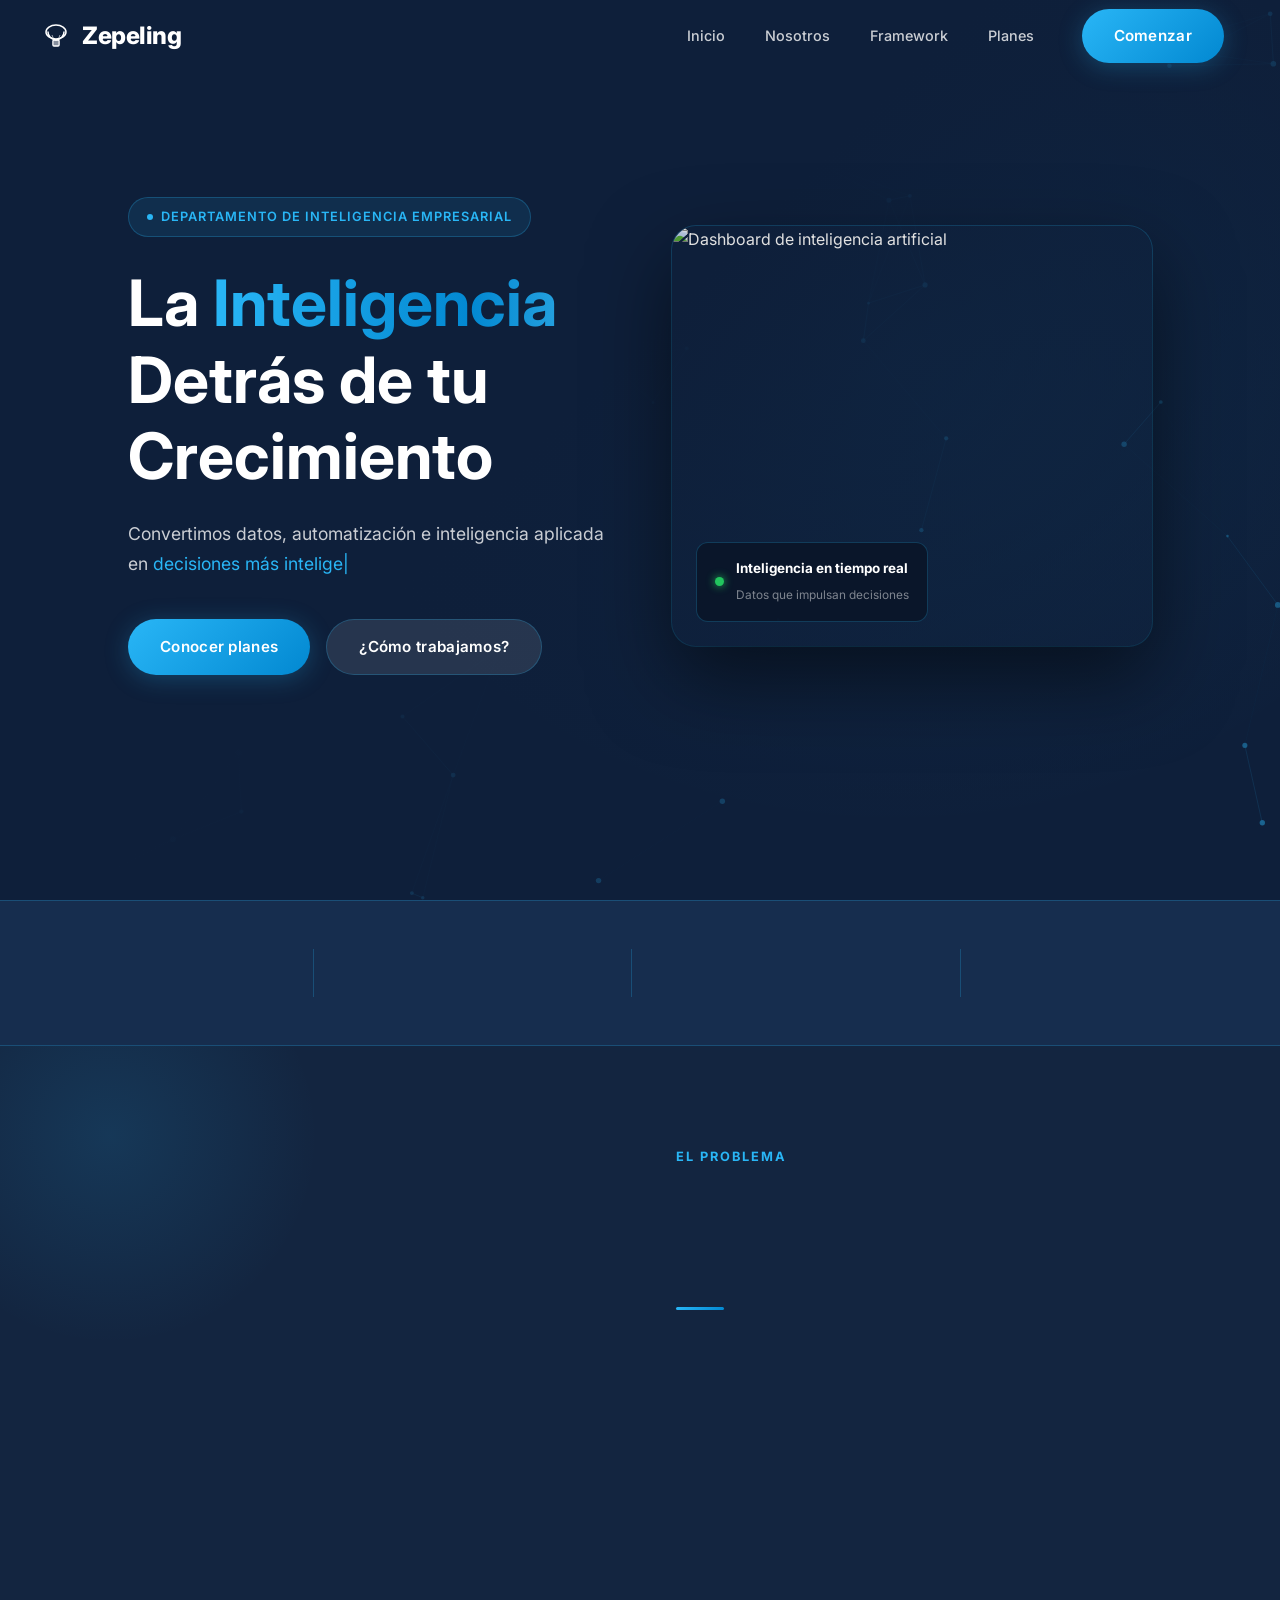
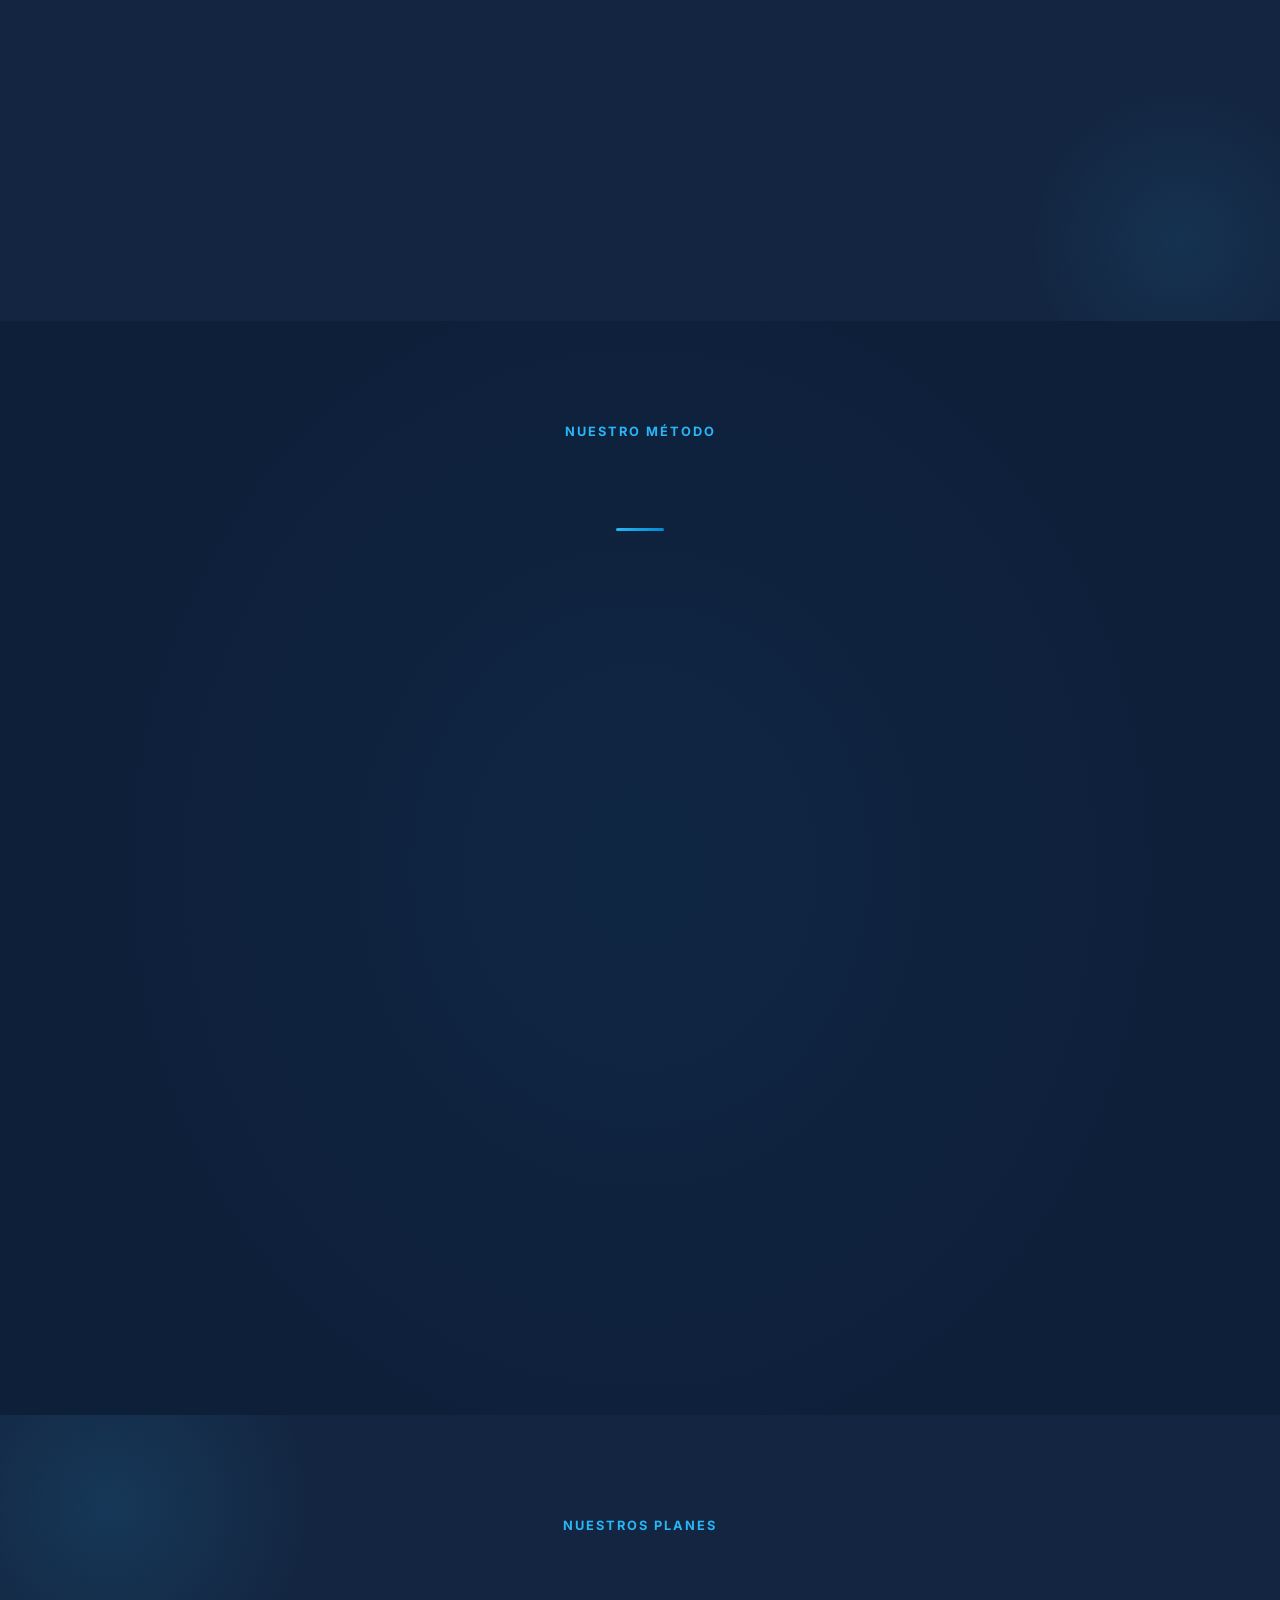
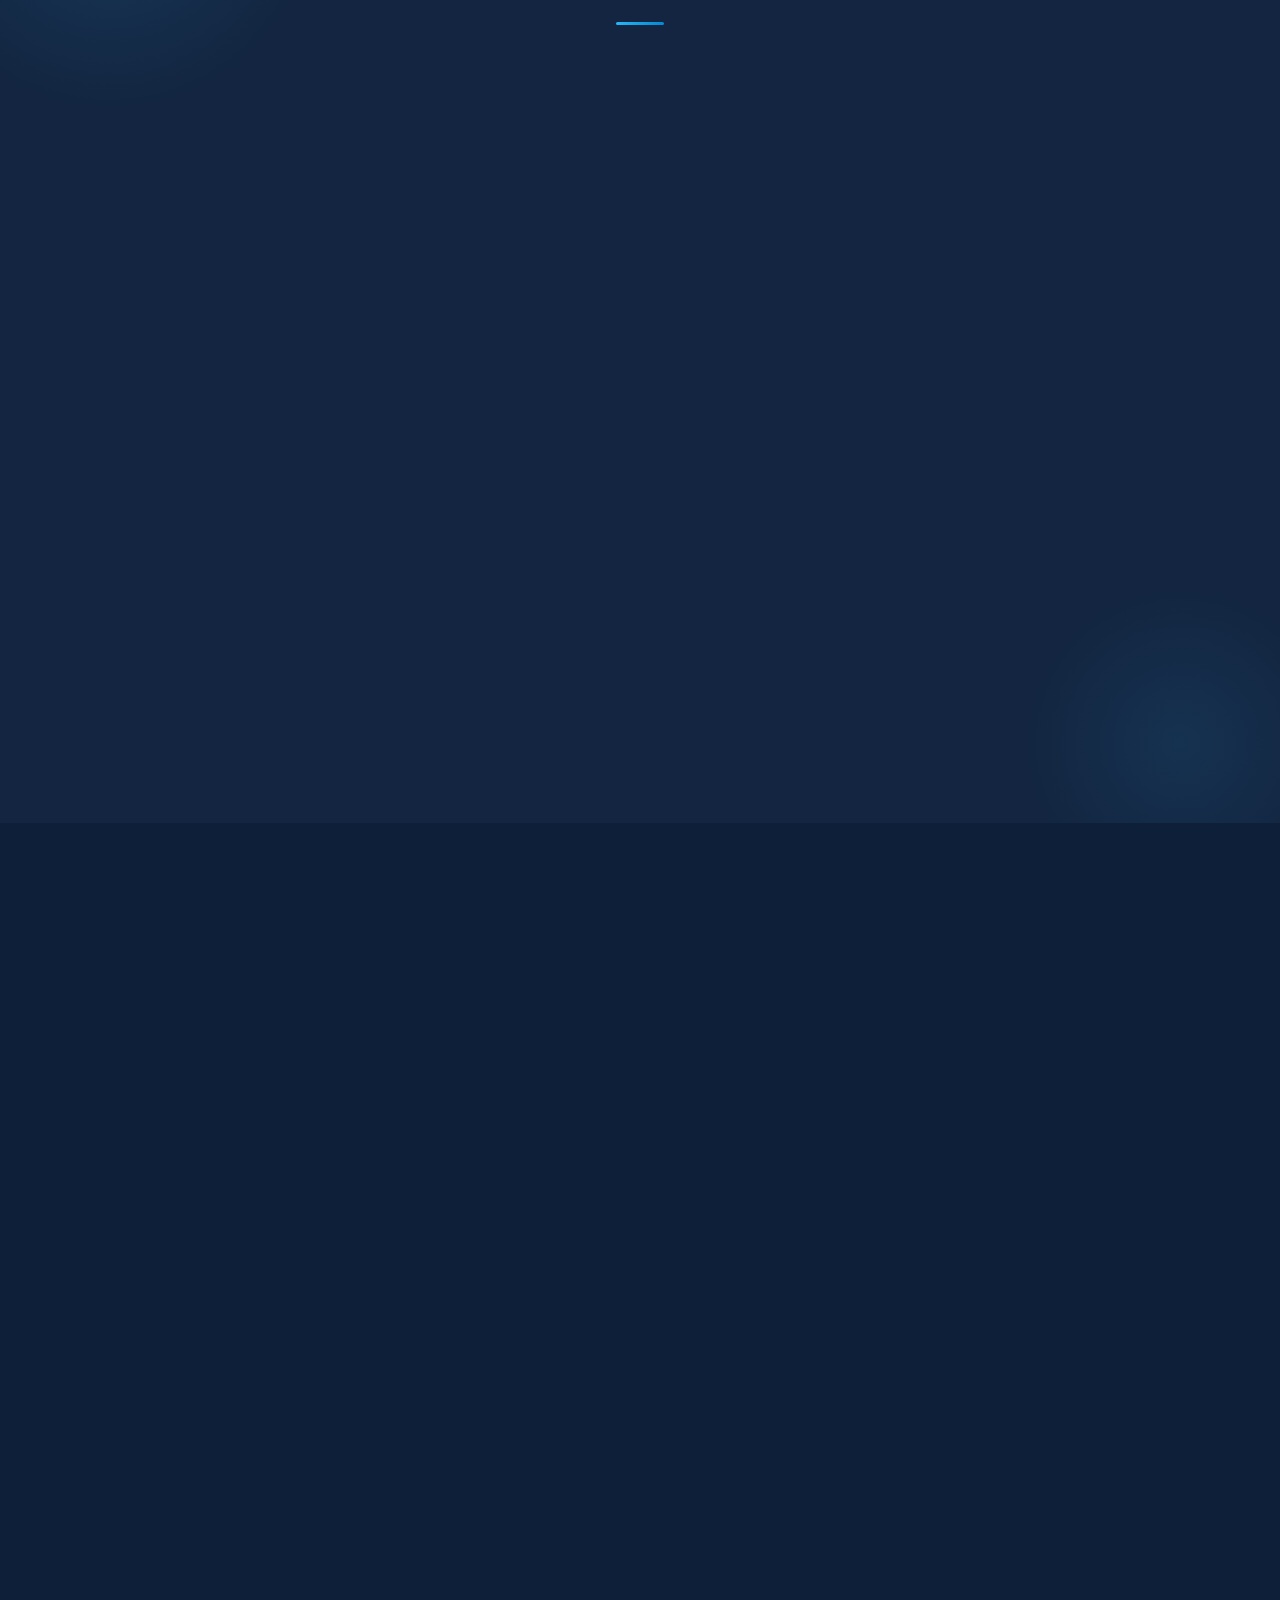
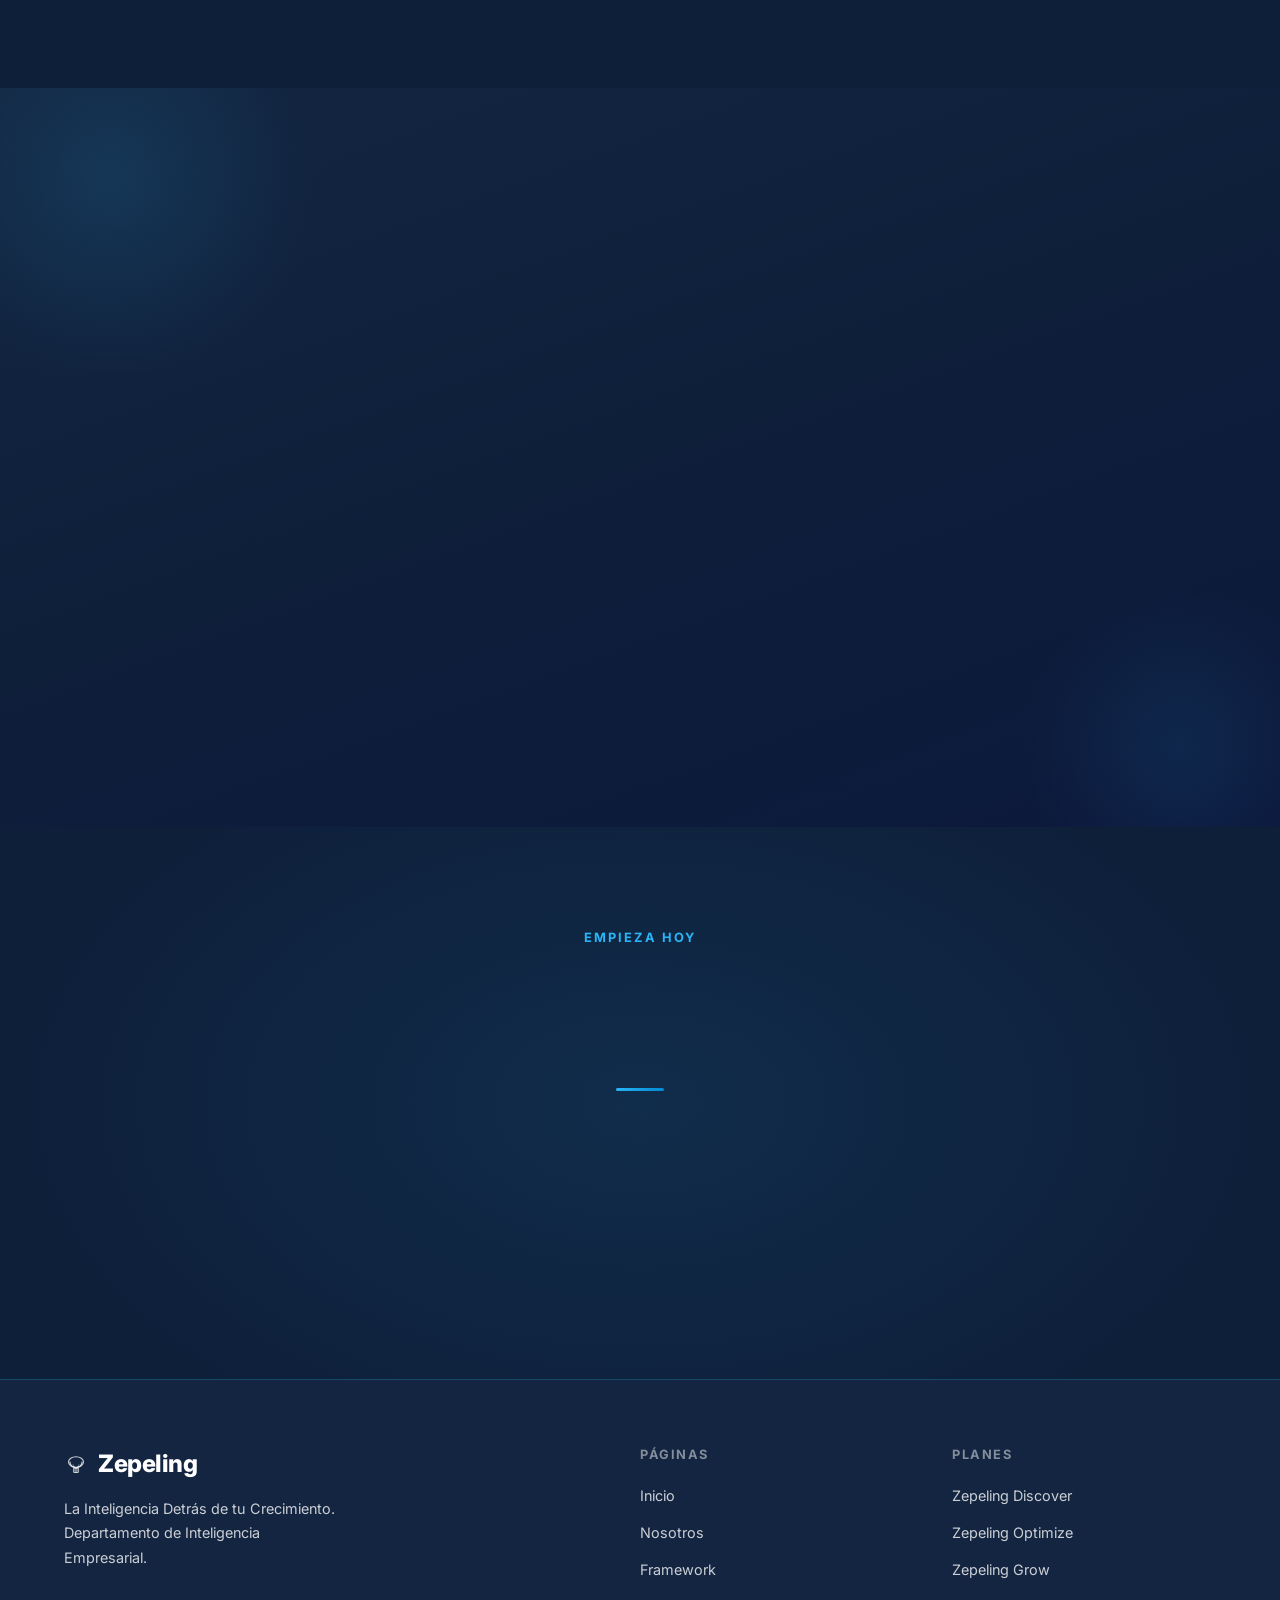
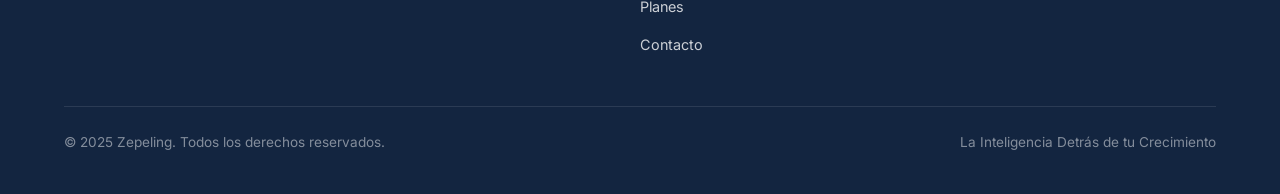
==== index.html @ 331d0de3 "Arreglar imágenes repetidas y dañadas - Eliminar imágenes repetidas (photo-1552664730-d307ca884978 a" ====
﻿<!DOCTYPE html>
<html lang="es">
<head>
  <meta charset="UTF-8" />
  <meta name="viewport" content="width=device-width, initial-scale=1.0" />
  <title>Zepeling — La Inteligencia Detrás de tu Crecimiento</title>
  <meta name="description" content="Zepeling transforma datos, automatización e inteligencia aplicada en decisiones estratégicas que impulsan el crecimiento empresarial." />
  <link rel="stylesheet" href="css/styles.css" />
  <style>
    .hero {
      min-height: 100vh;
      display: flex;
      align-items: center;
      position: relative;
      overflow: hidden;
      padding-top: 72px;
    }
    .hero-bg {
      position: absolute; inset: 0;
      background-image: url('https://images.unsplash.com/photo-1469854523086-cc02fe5d8800?w=1600&q=80&fit=crop');
      background-size: cover;
      background-position: center;
      opacity: 0.15;
    }
    .hero-overlay {
      position: absolute; inset: 0;
      background: linear-gradient(135deg, var(--navy) 45%, transparent 100%),
        radial-gradient(ellipse 70% 80% at 70% 40%, rgba(41,182,246,0.10) 0%, transparent 65%);
    }
    .hero-grid {
      display: grid;
      grid-template-columns: 1fr 1fr;
      gap: 64px;
      align-items: center;
      position: relative;
      z-index: 1;
    }
    .hero-eyebrow {
      display: inline-flex;
      align-items: center;
      gap: 8px;
      padding: 8px 18px;
      border-radius: 50px;
      background: rgba(41,182,246,0.10);
      border: 1px solid rgba(41,182,246,0.25);
      font-size: 0.8rem;
      font-weight: 600;
      color: var(--blue);
      letter-spacing: 1px;
      text-transform: uppercase;
      margin-bottom: 28px;
    }
    .hero-eyebrow::before {
      content: '';
      width: 6px; height: 6px;
      border-radius: 50%;
      background: var(--blue);
      animation: pulse 2s infinite;
    }
    .hero h1 { margin-bottom: 24px; }
    .hero h1 em { font-style: normal; color: var(--blue); }
    .hero-desc { font-size: 1.1rem; color: var(--white-70); margin-bottom: 40px; max-width: 480px; }
    .hero-actions { display: flex; gap: 16px; flex-wrap: wrap; }
    .hero-img-wrap {
      border-radius: var(--radius-lg);
      overflow: hidden;
      box-shadow: 0 32px 80px rgba(0,0,0,0.5), 0 0 0 1px var(--border);
      animation: floatZepeling 8s ease-in-out infinite;
      position: relative;
    }
    .hero-img-wrap img { width: 100%; height: 420px; object-fit: cover; display: block; filter: brightness(0.88); }
    .hero-img-badge {
      position: absolute; bottom: 24px; left: 24px;
      background: rgba(11,22,40,0.90);
      backdrop-filter: blur(12px);
      border: 1px solid var(--border);
      border-radius: 12px;
      padding: 14px 18px;
      display: flex; align-items: center; gap: 12px;
    }
    .badge-dot { width: 9px; height: 9px; border-radius: 50%; background: #22c55e; box-shadow: 0 0 8px #22c55e; flex-shrink: 0; }
    .badge-text strong { display: block; font-size: 0.84rem; color: var(--white); }
    .badge-text span { font-size: 0.74rem; color: var(--white-40); }

    /* STATS */
    .stats-bar { background: var(--navy-card); border-top: 1px solid var(--border); border-bottom: 1px solid var(--border); padding: 40px 0; }
    .stats-inner { display: flex; align-items: center; justify-content: space-around; flex-wrap: wrap; gap: 32px; }
    .stat-item { text-align: center; }
    .stat-num { font-size: 2.4rem; font-weight: 900; background: var(--gradient); -webkit-background-clip: text; -webkit-text-fill-color: transparent; background-clip: text; line-height: 1; }
    .stat-label { font-size: 0.78rem; color: var(--white-40); margin-top: 4px; text-transform: uppercase; letter-spacing: 1px; }
    .stat-divider { width: 1px; height: 48px; background: var(--border); }

    /* PROBLEMA */
    .problem-section { background: var(--navy-light); }
    .problem-grid { display: grid; grid-template-columns: 1fr 1fr; gap: 72px; align-items: center; }
    .problem-img { position: relative; border-radius: var(--radius-lg); overflow: hidden; box-shadow: var(--shadow); }
    .problem-img img { width: 100%; height: 420px; object-fit: cover; display: block; filter: brightness(0.65) saturate(0.7); }
    .problem-img-overlay { position: absolute; inset: 0; background: linear-gradient(180deg, transparent 40%, rgba(11,22,40,0.92) 100%); }
    .problem-img-text { position: absolute; bottom: 24px; left: 24px; right: 24px; }
    .problem-img-text p { font-size: 1rem; font-weight: 600; color: var(--blue); line-height: 1.6; margin: 0; }
    .consequence-grid { display: flex; flex-direction: column; gap: 14px; }
    .consequence-item { display: flex; align-items: center; gap: 16px; padding: 18px 20px; background: var(--navy-card); border: 1px solid var(--border); border-radius: var(--radius); transition: all 0.3s; }
    .consequence-item:hover { border-color: rgba(41,182,246,0.35); transform: translateX(4px); }
    .consequence-icon-box { width: 44px; height: 44px; min-width: 44px; border-radius: 10px; background: var(--blue-glow); border: 1px solid var(--border); display: flex; align-items: center; justify-content: center; }
    .consequence-item h4 { font-size: 0.95rem; margin-bottom: 2px; }
    .consequence-item p { font-size: 0.82rem; color: var(--white-40); margin: 0; }

    /* FRAMEWORK */
    .framework-section { position: relative; overflow: hidden; }
    .framework-section::before { content: ''; position: absolute; inset: 0; background: radial-gradient(ellipse 60% 80% at 50% 50%, rgba(41,182,246,0.05) 0%, transparent 70%); }
    .fw-img-card { position: relative; border-radius: var(--radius-lg); overflow: hidden; box-shadow: var(--shadow); margin-top: 56px; }
    .fw-img-card img { width: 100%; height: 320px; object-fit: cover; display: block; filter: brightness(0.55) saturate(0.8); }
    .fw-img-overlay { position: absolute; inset: 0; background: linear-gradient(90deg, rgba(11,22,40,0.85) 0%, transparent 60%); display: flex; align-items: center; padding: 48px; }
    .fw-img-quote { font-size: 1.15rem; font-weight: 600; color: var(--white); line-height: 1.7; max-width: 440px; }
    .fw-img-quote span { color: var(--blue); }

    /* PLANES sin precios */
    .plans-section { background: var(--navy-light); }
    .plan-card-home { background: var(--navy-card); border: 1px solid var(--border); border-radius: var(--radius-lg); overflow: hidden; transition: all 0.3s; text-decoration: none; color: inherit; display: flex; flex-direction: column; }
    .plan-card-home:hover { transform: translateY(-6px); box-shadow: var(--shadow-blue); border-color: rgba(41,182,246,0.4); }
    .plan-card-img-wrap { overflow: hidden; height: 200px; }
    .plan-card-img { width: 100%; height: 200px; object-fit: cover; display: block; filter: brightness(0.65) saturate(0.7); transition: all 0.4s; }
    .plan-card-home:hover .plan-card-img { filter: brightness(0.8) saturate(1); transform: scale(1.04); }
    .plan-card-body { padding: 28px; display: flex; flex-direction: column; gap: 12px; flex: 1; position: relative; }
    .plan-card-body::before { content: ''; position: absolute; top: 0; left: 0; right: 0; height: 2px; background: var(--gradient); }
    .plan-card-home h3 { font-size: 1.2rem; }
    .plan-card-home p { font-size: 0.88rem; color: var(--white-70); }
    .plan-card-link { display: inline-flex; align-items: center; gap: 6px; color: var(--blue); font-size: 0.85rem; font-weight: 600; margin-top: auto; padding-top: 8px; }

    /* NOSOTROS TEASER */
    .about-teaser { display: grid; grid-template-columns: 1fr 1fr; gap: 72px; align-items: center; }
    .about-img { position: relative; border-radius: var(--radius-lg); overflow: hidden; box-shadow: var(--shadow); }
    .about-img img { width: 100%; height: 460px; object-fit: cover; display: block; filter: brightness(0.7) saturate(0.8); }
    .about-img-overlay { position: absolute; inset: 0; background: linear-gradient(180deg, transparent 50%, rgba(11,22,40,0.8) 100%); }
    .about-float-card { position: absolute; top: 24px; right: -20px; background: rgba(11,22,40,0.92); backdrop-filter: blur(12px); border: 1px solid var(--border); border-radius: var(--radius); padding: 16px 20px; display: flex; align-items: center; gap: 12px; box-shadow: var(--shadow); }
    .about-float-icon { width: 40px; height: 40px; border-radius: 10px; background: var(--blue-glow); border: 1px solid var(--border); display: flex; align-items: center; justify-content: center; }
    .about-float-text strong { display: block; font-size: 0.85rem; color: var(--white); }
    .about-float-text span { font-size: 0.75rem; color: var(--blue); }
    .check-list { display: flex; flex-direction: column; gap: 12px; margin-bottom: 36px; }
    .check-list li { display: flex; align-items: center; gap: 10px; font-size: 0.92rem; color: var(--white-70); list-style: none; }
    .check-list li i { flex-shrink: 0; stroke: var(--blue); width: 18px; height: 18px; }

    /* CTA */
    .cta-section { position: relative; overflow: hidden; text-align: center; }
    .cta-bg { position: absolute; inset: 0; background-image: url('https://images.unsplash.com/photo-1504868584819-f8e8b4b6d7e3?w=1600&q=80&fit=crop'); background-size: cover; background-position: center; opacity: 0.07; }
    .cta-section::before { content: ''; position: absolute; inset: 0; background: radial-gradient(ellipse 70% 100% at 50% 50%, rgba(41,182,246,0.09) 0%, transparent 70%); }
    .cta-section .container { position: relative; z-index: 1; }
    .cta-actions { display: flex; gap: 16px; justify-content: center; flex-wrap: wrap; margin-top: 40px; }

    @media (max-width: 900px) {
      .hero-grid, .problem-grid, .about-teaser { grid-template-columns: 1fr; }
      .hero-grid { text-align: center; }
      .hero-desc { margin: 0 auto 40px; }
      .hero-actions { justify-content: center; }
      .hero-img-wrap, .problem-img, .about-img { display: none; }
      .about-float-card { display: none; }
    }
  </style>
</head>
<body>

<nav class="navbar">
  <div class="nav-inner">
    <a href="index.html" class="nav-logo">
      <svg width="32" height="32" viewBox="0 0 32 32" fill="none" xmlns="http://www.w3.org/2000/svg" class="zepeling-logo">
        <!-- Envolvente del zepelín -->
        <ellipse cx="16" cy="12" rx="10" ry="7" fill="none" stroke="currentColor" stroke-width="1.5"/>
        <!-- Cuerpo principal -->
        <path d="M 8 12 Q 8 18 16 20 Q 24 18 24 12" fill="none" stroke="currentColor" stroke-width="1.5" stroke-linecap="round"/>
        <!-- Góndola/Cesta -->
        <rect x="13" y="20" width="6" height="6" rx="1" fill="none" stroke="currentColor" stroke-width="1.5"/>
        <!-- Detalles de la góndola -->
        <line x1="15" y1="20" x2="15" y2="26" stroke="currentColor" stroke-width="1"/>
        <line x1="17" y1="20" x2="17" y2="26" stroke="currentColor" stroke-width="1"/>
        <!-- Líneas de soporte -->
        <line x1="14" y1="20" x2="12" y2="15" stroke="currentColor" stroke-width="1" opacity="0.6"/>
        <line x1="18" y1="20" x2="20" y2="15" stroke="currentColor" stroke-width="1" opacity="0.6"/>
      </svg>
      <span class="nav-logo-text">Zepeling</span>
    </a>
    <button class="hamburger" aria-label="Menú"><span></span><span></span><span></span></button>
    <ul class="nav-links">
      <li><a href="index.html">Inicio</a></li>
      <li><a href="nosotros.html">Nosotros</a></li>
      <li><a href="framework.html">Framework</a></li>
      <li><a href="planes.html">Planes</a></li>
      <li><a href="contacto.html" class="nav-cta"><span class="btn btn-primary">Comenzar</span></a></li>
    </ul>
  </div>
</nav>

<!-- HERO -->
<section class="hero">
  <div class="hero-bg"></div>
  <div class="hero-overlay"></div>
  <div class="container">
    <div class="hero-grid">
      <div class="anim-fade-up">
        <div class="hero-eyebrow">Departamento de Inteligencia Empresarial</div>
        <h1>La <em class="gradient-text-anim">Inteligencia</em><br>Detrás de tu<br>Crecimiento</h1>
        <p class="hero-desc">Convertimos datos, automatización e inteligencia aplicada en <span id="typed-text" class="text-blue"></span></p>
        <div class="hero-actions">
          <a href="planes.html" class="btn btn-primary">Conocer planes</a>
          <a href="nosotros.html" class="btn btn-ghost">¿Cómo trabajamos?</a>
        </div>
      </div>
      <div class="anim-fade-in anim-delay-2">
        <div class="hero-img-wrap">
          <img src="https://images.unsplash.com/photo-1551288049-bebda4e38f71?w=900&q=85&fit=crop" alt="Dashboard de inteligencia artificial" />
          <div class="hero-img-badge">
            <div class="badge-dot"></div>
            <div class="badge-text">
              <strong>Inteligencia en tiempo real</strong>
              <span>Datos que impulsan decisiones</span>
            </div>
          </div>
        </div>
      </div>
    </div>
  </div>
</section>

<!-- STATS -->
<div class="stats-bar">
  <div class="container">
    <div class="stats-inner">
      <div class="stat-item reveal"><div class="stat-num">3</div><div class="stat-label">Planes diseñados para ti</div></div>
      <div class="stat-divider"></div>
      <div class="stat-item reveal anim-delay-1"><div class="stat-num">100%</div><div class="stat-label">Decisiones basadas en datos</div></div>
      <div class="stat-divider"></div>
      <div class="stat-item reveal anim-delay-2"><div class="stat-num">4</div><div class="stat-label">Fases del Framework Zepeling</div></div>
      <div class="stat-divider"></div>
      <div class="stat-item reveal anim-delay-3"><div class="stat-num">∞</div><div class="stat-label">Capacidad de crecimiento</div></div>
    </div>
  </div>
</div>

<!-- PROBLEMA -->
<section class="problem-section orb-section">
  <div class="container">
    <div class="problem-grid">
      <div class="problem-img reveal">
        <img src="https://images.unsplash.com/photo-1552664730-d307ca884978?w=700&q=80&fit=crop" alt="Directivos viendo computadoras - problema de datos" />
        <div class="problem-img-overlay"></div>
        <div class="problem-img-text">
          <p>"Las empresas generan información todos los días, pero pocas saben convertirla en decisiones."</p>
        </div>
      </div>
      <div>
        <span class="section-label">El problema</span>
        <h2 class="reveal" style="margin-bottom:12px;">¿Te identificas con <span class="text-blue">estas situaciones</span>?</h2>
        <div class="divider"></div>
        <div class="consequence-grid">
          <div class="consequence-item reveal">
            <div class="consequence-icon-box"><i data-lucide="settings"></i></div>
            <div><h4>Procesos manuales</h4><p>Tu equipo pierde horas en tareas repetitivas que podrían automatizarse.</p></div>
          </div>
          <div class="consequence-item reveal anim-delay-1">
            <div class="consequence-icon-box"><i data-lucide="trending-down"></i></div>
            <div><h4>Pérdida de oportunidades</h4><p>Sin visibilidad de los datos, las oportunidades pasan desapercibidas.</p></div>
          </div>
          <div class="consequence-item reveal anim-delay-2">
            <div class="consequence-icon-box"><i data-lucide="shuffle"></i></div>
            <div><h4>Decisiones intuitivas</h4><p>Las decisiones se toman por corazonada en lugar de por evidencia.</p></div>
          </div>
          <div class="consequence-item reveal anim-delay-3">
            <div class="consequence-icon-box"><i data-lucide="eye-off"></i></div>
            <div><h4>Falta de control</h4><p>No tienes claridad sobre qué está pasando realmente en tu empresa.</p></div>
          </div>
        </div>
        <div class="reveal" style="margin-top:32px;">
          <a href="nosotros.html" class="btn btn-outline">Así lo resolvemos →</a>
        </div>
      </div>
    </div>
  </div>
</section>

<!-- FRAMEWORK PREVIEW -->
<section class="framework-section">
  <div class="container" style="position:relative;z-index:1;">
    <div class="text-center" style="margin-bottom:64px;">
      <span class="section-label">Nuestro Método</span>
      <h2 class="reveal">Framework <span class="text-blue">Zepeling</span></h2>
      <div class="divider center"></div>
      <p class="reveal" style="max-width:600px;margin:0 auto;color:var(--white-70);">Un proceso de cuatro fases para comprender, integrar y escalar la inteligencia de tu negocio.</p>
    </div>
    <div class="steps reveal">
      <div class="step"><div class="step-number">1</div><div class="step-title text-blue">Descubre</div><div class="step-desc">Analizamos el negocio e identificamos oportunidades.</div></div>
      <div class="step"><div class="step-number">2</div><div class="step-title text-blue">Conecta</div><div class="step-desc">Integramos información, herramientas y procesos.</div></div>
      <div class="step"><div class="step-number">3</div><div class="step-title text-blue">Optimiza</div><div class="step-desc">Implementamos soluciones de eficiencia y control.</div></div>
      <div class="step"><div class="step-number">4</div><div class="step-title text-blue">Crece</div><div class="step-desc">Acompañamos la evolución mediante inteligencia aplicada.</div></div>
    </div>
    <div class="fw-img-card reveal">
      <img src="https://images.unsplash.com/photo-1522071820081-009f0129c71c?w=1400&q=80&fit=crop" alt="Estrategia y análisis visual" />
      <div class="fw-img-overlay">
        <p class="fw-img-quote">En Zepeling trabajamos como una <span>extensión de tu equipo</span>, integrando datos, procesos y tecnología para transformar la información en decisiones más inteligentes.</p>
      </div>
    </div>
    <div style="text-align:center;margin-top:40px;" class="reveal">
      <a href="framework.html" class="btn btn-outline">Ver Framework completo</a>
    </div>
  </div>
</section>

<!-- PLANES SIN PRECIOS -->
<section class="plans-section orb-section">
  <div class="container">
    <div class="text-center" style="margin-bottom:64px;">
      <span class="section-label">Nuestros Planes</span>
      <h2 class="reveal">Un Plan Pensado <span class="text-blue">para Ti</span></h2>
      <div class="divider center"></div>
      <p class="reveal" style="max-width:580px;margin:0 auto;color:var(--white-70);">Tres niveles de servicio para acompañarte en cada etapa de tu crecimiento empresarial.</p>
    </div>
    <div class="grid-3">
      <a href="discover.html" class="plan-card-home reveal tilt-card">
        <div class="plan-card-img-wrap"><img class="plan-card-img" src="https://images.unsplash.com/photo-1460925895917-afdab827c52f?w=600&q=80&fit=crop" alt="Descubrimiento de insights" /></div>
        <div class="plan-card-body">
          <div class="tag">Nivel 01</div>
          <h3>Zepeling Discover</h3>
          <p>Convertimos datos en información comprensible y accionable para decisiones estratégicas.</p>
          <span class="plan-card-link">Conocer más →</span>
        </div>
      </a>
      <a href="optimize.html" class="plan-card-home reveal anim-delay-1 tilt-card">
        <div class="plan-card-img-wrap"><img class="plan-card-img" src="https://images.unsplash.com/photo-1518770660439-4636190af475?w=600&q=80&fit=crop" alt="Optimización de procesos" /></div>
        <div class="plan-card-body">
          <div class="tag">Nivel 02</div>
          <h3>Zepeling Optimize</h3>
          <p>Automatizamos procesos y diseñamos ecosistemas digitales que fortalecen la eficiencia.</p>
          <span class="plan-card-link">Conocer más →</span>
        </div>
      </a>
      <a href="grow.html" class="plan-card-home reveal anim-delay-2 tilt-card">
        <div class="plan-card-img-wrap"><img class="plan-card-img" src="https://images.unsplash.com/photo-1486406146926-c627a92ad1ab?w=600&q=80&fit=crop" alt="Crecimiento exponencial" /></div>
        <div class="plan-card-body">
          <div class="tag">Nivel 03</div>
          <h3>Zepeling Grow</h3>
          <p>Creamos soluciones tecnológicas con IA aplicada, adaptadas a las necesidades de tu empresa.</p>
          <span class="plan-card-link">Conocer más →</span>
        </div>
      </a>
    </div>
    <div style="text-align:center;margin-top:40px;" class="reveal">
      <a href="planes.html" class="btn btn-primary" style="padding:14px 36px;">Ver todos los planes y precios</a>
    </div>
  </div>
</section>

<!-- NOSOTROS TEASER -->
<section>
  <div class="container">
    <div class="about-teaser">
      <div class="about-img reveal">
        <img src="https://images.unsplash.com/photo-1517694712202-14dd9538aa97?w=700&q=80&fit=crop" alt="Innovación y tecnología" />
        <div class="about-img-overlay"></div>
        <div class="about-float-card">
          <div class="about-float-icon"><i data-lucide="activity"></i></div>
          <div class="about-float-text">
            <strong>Inteligencia aplicada</strong>
            <span>Datos → Decisiones → Crecimiento</span>
          </div>
        </div>
      </div>
      <div class="reveal anim-delay-1">
        <span class="section-label">Nuestra filosofía</span>
        <h2 style="margin-bottom:16px;">Construimos Claridad para <span class="text-blue">Impulsar el Crecimiento</span></h2>
        <div class="divider"></div>
        <p style="margin-bottom:20px;">En Zepeling creemos que la inteligencia empresarial no debería ser un privilegio exclusivo de las grandes compañías.</p>
        <p style="margin-bottom:32px;">Acompañamos a las empresas en la construcción de capacidades que les permitan operar con mayor claridad, eficiencia y visión de futuro. Porque crecer no consiste únicamente en hacer más, sino en tomar <span class="text-blue">mejores decisiones</span>.</p>
        <ul class="check-list">
          <li><i data-lucide="check-circle"></i> Trabajamos como una extensión de tu equipo</li>
          <li><i data-lucide="check-circle"></i> Integramos datos, procesos y tecnología</li>
          <li><i data-lucide="check-circle"></i> Acompañamiento continuo y estratégico</li>
        </ul>
        <a href="nosotros.html" class="btn btn-outline">Conocer más sobre nosotros</a>
      </div>
    </div>
  </div>
</section>

<!-- RESULTADOS / GALERÍA -->
<section class="orb-section section-gradient-bg" style="padding:80px 0;">
  <div class="container">
    <div style="display:grid;grid-template-columns:1fr 1fr;gap:64px;align-items:center;">

      <!-- Mosaic izquierda -->
      <div class="img-mosaic reveal-left">
        <div class="img-mosaic-big">
          <img src="https://images.unsplash.com/photo-1451187580459-43490279c0fa?w=600&q=80&fit=crop" alt="Soluciones tecnológicas de IA" style="height:412px;border-radius:var(--radius);" />
        </div>
        <div>
          <img src="https://images.unsplash.com/photo-1504384308090-c894fdcc538d?w=400&q=80&fit=crop" alt="Equipo analizando datos" style="height:200px;" />
        </div>
        <div>
          <img src="https://images.unsplash.com/photo-1633356122544-f134324ef6db?w=400&q=80&fit=crop" alt="Inteligencia artificial aplicada" style="height:200px;" />
        </div>
      </div>

      <!-- Texto derecha -->
      <div class="reveal-right">
        <span class="section-label">Por qué Zepeling</span>
        <h2 style="margin-bottom:16px;">Inteligencia que <span class="gradient-text-anim">genera resultados</span></h2>
        <div class="divider"></div>
        <p style="margin-bottom:36px;">Nuestro enfoque combina tecnología, datos y acompañamiento humano para construir capacidades empresariales que perduran y escalan.</p>

        <div class="metrics-grid" style="margin-bottom:36px;">
          <div class="metric-card reveal" style="transition-delay:0.1s;">
            <div class="metric-val" data-count-animated="95" data-suffix="%">95%</div>
            <div class="metric-label">Satisfacción clientes</div>
          </div>
          <div class="metric-card reveal" style="transition-delay:0.2s;">
            <div class="metric-val" data-count-animated="3" data-suffix="x">3x</div>
            <div class="metric-label">ROI promedio</div>
          </div>
          <div class="metric-card reveal" style="transition-delay:0.3s;">
            <div class="metric-val" data-count-animated="48" data-suffix="h">48h</div>
            <div class="metric-label">De diagnóstico a plan</div>
          </div>
        </div>

        <a href="nosotros.html" class="btn btn-outline">Conocer nuestro método →</a>
      </div>

    </div>
  </div>
</section>

<!-- CTA FINAL -->
<section class="cta-section">
  <div class="cta-bg"></div>
  <div class="container">
    <span class="section-label">Empieza hoy</span>
    <h2 class="reveal" style="max-width:700px;margin:0 auto 16px;">¿Listo para convertir tus datos en <span class="text-blue">decisiones inteligentes</span>?</h2>
    <div class="divider center"></div>
    <p class="reveal" style="max-width:560px;margin:0 auto;font-size:1.05rem;">Agenda un diagnóstico sin costo y descubre cómo Zepeling puede transformar tu negocio desde el primer día.</p>
    <div class="cta-actions reveal">
      <a href="contacto.html" class="btn btn-primary" style="padding:16px 40px;font-size:1rem;">Agendar diagnóstico gratuito</a>
      <a href="planes.html" class="btn btn-ghost">Ver planes</a>
    </div>
  </div>
</section>

<footer>
  <div class="container">
    <div class="footer-grid">
      <div class="footer-brand">
        <div style="display: flex; align-items: center; gap: 10px; margin-bottom: 12px;">
          <svg width="24" height="24" viewBox="0 0 32 32" fill="none" xmlns="http://www.w3.org/2000/svg" class="zepeling-logo-footer">
            <ellipse cx="16" cy="12" rx="10" ry="7" fill="none" stroke="currentColor" stroke-width="1.5"/>
            <path d="M 8 12 Q 8 18 16 20 Q 24 18 24 12" fill="none" stroke="currentColor" stroke-width="1.5" stroke-linecap="round"/>
            <rect x="13" y="20" width="6" height="6" rx="1" fill="none" stroke="currentColor" stroke-width="1.5"/>
            <line x1="15" y1="20" x2="15" y2="26" stroke="currentColor" stroke-width="1"/>
            <line x1="17" y1="20" x2="17" y2="26" stroke="currentColor" stroke-width="1"/>
            <line x1="14" y1="20" x2="12" y2="15" stroke="currentColor" stroke-width="1" opacity="0.6"/>
            <line x1="18" y1="20" x2="20" y2="15" stroke="currentColor" stroke-width="1" opacity="0.6"/>
          </svg>
          <span class="nav-logo-text">Zepeling</span>
        </div>
        <p>La Inteligencia Detrás de tu Crecimiento.<br>Departamento de Inteligencia Empresarial.</p>
      </div>
      <div class="footer-col">
        <h5>Páginas</h5>
        <ul>
          <li><a href="index.html">Inicio</a></li>
          <li><a href="nosotros.html">Nosotros</a></li>
          <li><a href="framework.html">Framework</a></li>
          <li><a href="planes.html">Planes</a></li>
          <li><a href="contacto.html">Contacto</a></li>
        </ul>
      </div>
      <div class="footer-col">
        <h5>Planes</h5>
        <ul>
          <li><a href="discover.html">Zepeling Discover</a></li>
          <li><a href="optimize.html">Zepeling Optimize</a></li>
          <li><a href="grow.html">Zepeling Grow</a></li>
        </ul>
      </div>
    </div>
    <div class="footer-bottom">
      <span>© 2025 Zepeling. Todos los derechos reservados.</span>
      <span>La Inteligencia Detrás de tu Crecimiento</span>
    </div>
  </div>
</footer>

<script src="https://unpkg.com/lucide@latest/dist/umd/lucide.min.js"></script>
<script src="js/main.js"></script>
<script>lucide.createIcons();</script>
<script src="js/effects.js"></script>
</body>
</html>
---- css/styles.css ----
﻿/* ===== Zepeling — Global Styles ===== */
@import url('https://fonts.googleapis.com/css2?family=Inter:wght@300;400;500;600;700;800;900&display=swap');

:root {
  --navy:       #0e1f3a;
  --navy-light: #132540;
  --navy-card:  #162d4e;
  --navy-hover: #1a3560;
  --blue:       #29b6f6;
  --blue-dark:  #0288d1;
  --blue-glow:  rgba(41, 182, 246, 0.18);
  --white:      #ffffff;
  --white-70:   rgba(255,255,255,0.78);
  --white-40:   rgba(255,255,255,0.48);
  --white-10:   rgba(255,255,255,0.10);
  --border:     rgba(41,182,246,0.24);
  --gradient:   linear-gradient(135deg, #29b6f6 0%, #0288d1 100%);
  --gradient-r: linear-gradient(135deg, #0288d1 0%, #29b6f6 100%);
  --font:       'Inter', sans-serif;
  --radius:     16px;
  --radius-lg:  24px;
  --shadow:     0 8px 32px rgba(0,0,0,0.4);
  --shadow-blue:0 4px 24px rgba(41,182,246,0.25);
}

*, *::before, *::after { box-sizing: border-box; margin: 0; padding: 0; }

html { scroll-behavior: smooth; font-size: 16px; }

body {
  font-family: var(--font);
  background-color: var(--navy);
  color: var(--white);
  line-height: 1.7;
  -webkit-font-smoothing: antialiased;
}

/* ── Scrollbar ── */
::-webkit-scrollbar { width: 6px; }
::-webkit-scrollbar-track { background: var(--navy); }
::-webkit-scrollbar-thumb { background: var(--blue-dark); border-radius: 3px; }

/* ── Typography ── */
h1, h2, h3, h4 { line-height: 1.2; font-weight: 700; }
h1 { font-size: clamp(2.2rem, 5vw, 4rem); }
h2 { font-size: clamp(1.8rem, 3.5vw, 2.8rem); }
h3 { font-size: clamp(1.3rem, 2.5vw, 1.8rem); }
h4 { font-size: 1.1rem; }
p  { color: var(--white-70); font-size: 1.05rem; }

.text-blue  { color: var(--blue); }
.text-white { color: var(--white); }
.text-muted { color: var(--white-40); }
.text-center { text-align: center; }

/* ── Layout ── */
.container {
  max-width: 1200px;
  margin: 0 auto;
  padding: 0 24px;
}

section { padding: 100px 0; }

/* ── Buttons ── */
.btn {
  display: inline-flex;
  align-items: center;
  gap: 8px;
  padding: 14px 32px;
  border-radius: 50px;
  font-family: var(--font);
  font-size: 0.95rem;
  font-weight: 600;
  cursor: pointer;
  text-decoration: none;
  transition: all 0.3s ease;
  border: none;
  letter-spacing: 0.3px;
}

.btn-primary {
  background: var(--gradient);
  color: var(--white);
  box-shadow: var(--shadow-blue);
}
.btn-primary:hover {
  transform: translateY(-2px);
  box-shadow: 0 8px 32px rgba(41,182,246,0.4);
}

.btn-outline {
  background: transparent;
  color: var(--blue);
  border: 1.5px solid var(--blue);
}
.btn-outline:hover {
  background: var(--blue-glow);
  transform: translateY(-2px);
}

.btn-ghost {
  background: var(--white-10);
  color: var(--white);
  backdrop-filter: blur(8px);
  border: 1px solid var(--border);
}
.btn-ghost:hover {
  background: rgba(255,255,255,0.14);
  transform: translateY(-2px);
}

/* ── Navbar ── */
.navbar {
  position: fixed;
  top: 0;
  left: 0;
  right: 0;
  z-index: 1000;
  padding: 0 24px;
  transition: all 0.3s ease;
}

.navbar.scrolled {
  background: rgba(11,22,40,0.95);
  backdrop-filter: blur(20px);
  border-bottom: 1px solid var(--border);
}

.nav-inner {
  max-width: 1200px;
  margin: 0 auto;
  display: flex;
  align-items: center;
  justify-content: space-between;
  height: 72px;
}

.nav-logo {
  display: flex;
  align-items: center;
  text-decoration: none;
  gap: 10px;
}

.nav-logo-text {
  font-size: 1.5rem;
  font-weight: 800;
  color: var(--white);
  letter-spacing: -0.5px;
}

.nav-logo-text span { color: var(--blue); }

.zepeling-logo {
  color: var(--white);
  animation: floatZepeling 6s ease-in-out infinite;
  transition: color 0.3s;
}
.nav-logo:hover .zepeling-logo {
  color: var(--blue);
  filter: drop-shadow(0 0 8px rgba(41,182,246,0.6));
}

.zepeling-logo-footer {
  color: var(--white-70);
  transition: color 0.3s, filter 0.3s;
}
.footer-brand:hover .zepeling-logo-footer {
  color: var(--blue);
  filter: drop-shadow(0 0 6px rgba(41,182,246,0.5));
}

.nav-links {
  display: flex;
  align-items: center;
  gap: 8px;
  list-style: none;
}

.nav-links a {
  color: var(--white-70);
  text-decoration: none;
  font-size: 0.9rem;
  font-weight: 500;
  padding: 8px 16px;
  border-radius: 8px;
  transition: all 0.2s;
}
.nav-links a:hover, .nav-links a.active {
  color: var(--white);
  background: var(--white-10);
}

.nav-cta { margin-left: 8px; }

.hamburger {
  display: none;
  flex-direction: column;
  gap: 5px;
  cursor: pointer;
  padding: 4px;
  background: none;
  border: none;
}
.hamburger span {
  display: block;
  width: 24px;
  height: 2px;
  background: var(--white);
  border-radius: 2px;
  transition: all 0.3s;
}

/* ── Mobile nav ── */
@media (max-width: 768px) {
  .hamburger { display: flex; }
  .nav-links {
    display: none;
    position: fixed;
    inset: 72px 0 0 0;
    background: var(--navy);
    flex-direction: column;
    align-items: stretch;
    padding: 32px 24px;
    gap: 4px;
    border-top: 1px solid var(--border);
  }
  .nav-links.open { display: flex; }
  .nav-links a { padding: 14px 16px; font-size: 1rem; }
  .nav-cta { margin-left: 0; margin-top: 16px; }
  .nav-cta .btn { width: 100%; justify-content: center; }
}

/* ── Badge ── */
.badge {
  display: inline-block;
  padding: 6px 16px;
  border-radius: 50px;
  font-size: 0.8rem;
  font-weight: 600;
  letter-spacing: 1px;
  text-transform: uppercase;
  background: var(--blue-glow);
  color: var(--blue);
  border: 1px solid var(--border);
  margin-bottom: 20px;
}

/* ── Section headers ── */
.section-label {
  font-size: 0.8rem;
  font-weight: 700;
  letter-spacing: 2px;
  text-transform: uppercase;
  color: var(--blue);
  margin-bottom: 12px;
  display: block;
}

.section-title { margin-bottom: 16px; }
.section-subtitle { color: var(--white-70); max-width: 600px; }

/* ── Divider ── */
.divider {
  width: 48px;
  height: 3px;
  background: var(--gradient);
  border-radius: 2px;
  margin: 20px 0 32px;
}
.divider.center { margin-left: auto; margin-right: auto; }

/* ── Cards ── */
.card {
  background: var(--navy-card);
  border: 1px solid var(--border);
  border-radius: var(--radius-lg);
  padding: 40px 32px;
  transition: all 0.3s ease;
}
.card:hover {
  border-color: rgba(41,182,246,0.4);
  transform: translateY(-4px);
  box-shadow: var(--shadow-blue);
}

.card-glass {
  background: var(--white-10);
  backdrop-filter: blur(16px);
  border: 1px solid var(--border);
  border-radius: var(--radius-lg);
  padding: 32px;
}

/* ── Grid ── */
.grid-2 { display: grid; grid-template-columns: repeat(2, 1fr); gap: 24px; }
.grid-3 { display: grid; grid-template-columns: repeat(3, 1fr); gap: 24px; }
.grid-4 { display: grid; grid-template-columns: repeat(4, 1fr); gap: 24px; }

@media (max-width: 1024px) {
  .grid-4 { grid-template-columns: repeat(2, 1fr); }
  .grid-3 { grid-template-columns: repeat(2, 1fr); }
}
@media (max-width: 640px) {
  .grid-4, .grid-3, .grid-2 { grid-template-columns: 1fr; }
  section { padding: 64px 0; }
}

/* ── Icon boxes ── */
.icon-box {
  width: 56px;
  height: 56px;
  border-radius: 14px;
  background: var(--blue-glow);
  border: 1px solid var(--border);
  display: flex;
  align-items: center;
  justify-content: center;
  margin-bottom: 20px;
  font-size: 1.5rem;
}

/* ── Feature list ── */
.feature-list { list-style: none; display: flex; flex-direction: column; gap: 12px; }
.feature-list li {
  display: flex;
  align-items: center;
  gap: 12px;
  color: var(--white-70);
  font-size: 0.95rem;
}
.feature-list li::before {
  content: '';
  width: 20px;
  height: 20px;
  min-width: 20px;
  border-radius: 50%;
  background: var(--gradient);
  display: flex;
  align-items: center;
  justify-content: center;
  background-image: url("data:image/svg+xml,%3Csvg xmlns='http://www.w3.org/2000/svg' width='12' height='12' viewBox='0 0 24 24' fill='none' stroke='white' stroke-width='3' stroke-linecap='round' stroke-linejoin='round'%3E%3Cpolyline points='20 6 9 17 4 12'%3E%3C/polyline%3E%3C/svg%3E");
  background-repeat: no-repeat;
  background-position: center;
  background-color: var(--blue-dark);
}

/* ── Steps / Process ── */
.steps { display: flex; gap: 0; position: relative; }
.steps::before {
  content: '';
  position: absolute;
  top: 28px;
  left: 10%;
  right: 10%;
  height: 1px;
  background: var(--border);
  z-index: 0;
}
.step { flex: 1; text-align: center; padding: 0 16px; position: relative; z-index: 1; }
.step-number {
  width: 56px;
  height: 56px;
  border-radius: 50%;
  background: var(--gradient);
  display: flex;
  align-items: center;
  justify-content: center;
  margin: 0 auto 20px;
  font-weight: 800;
  font-size: 1.1rem;
  box-shadow: var(--shadow-blue);
}
.step-title { font-size: 1rem; font-weight: 700; margin-bottom: 8px; }
.step-desc { font-size: 0.875rem; color: var(--white-70); }

@media (max-width: 640px) {
  .steps { flex-direction: column; gap: 32px; }
  .steps::before { display: none; }
}

/* ── Glow ring decoration ── */
.glow-ring {
  position: absolute;
  border-radius: 50%;
  border: 1px solid var(--border);
  pointer-events: none;
}

/* ── Page hero ── */
.page-hero {
  padding: 160px 0 80px;
  text-align: center;
  position: relative;
  overflow: hidden;
}
.page-hero::before {
  content: '';
  position: absolute;
  inset: 0;
  background: radial-gradient(ellipse 80% 60% at 50% 0%, rgba(41,182,246,0.12) 0%, transparent 70%);
}
.page-hero .container { position: relative; z-index: 1; }

/* ── Quote block ── */
.quote-block {
  border-left: 3px solid var(--blue);
  padding: 20px 28px;
  background: var(--white-10);
  border-radius: 0 var(--radius) var(--radius) 0;
  font-size: 1.1rem;
  font-style: italic;
  color: var(--white-70);
}

/* ── Tag pill ── */
.tag {
  display: inline-flex;
  align-items: center;
  padding: 4px 12px;
  border-radius: 50px;
  font-size: 0.78rem;
  font-weight: 600;
  background: var(--blue-glow);
  color: var(--blue);
  border: 1px solid var(--border);
}

/* ── Pricing card ── */
.price-card {
  background: var(--navy-card);
  border: 1px solid var(--border);
  border-radius: var(--radius-lg);
  padding: 40px 32px;
  display: flex;
  flex-direction: column;
  gap: 28px;
  transition: all 0.3s ease;
  position: relative;
  overflow: hidden;
}
.price-card::before {
  content: '';
  position: absolute;
  top: 0; left: 0; right: 0;
  height: 3px;
  background: var(--gradient);
}
.price-card:hover {
  transform: translateY(-6px);
  box-shadow: var(--shadow-blue);
  border-color: rgba(41,182,246,0.4);
}
.price-card.featured {
  border-color: var(--blue);
  background: linear-gradient(160deg, #112a4a 0%, #0d1e36 100%);
}
.price-amount {
  font-size: clamp(2rem, 4vw, 2.8rem);
  font-weight: 900;
  background: var(--gradient);
  -webkit-background-clip: text;
  -webkit-text-fill-color: transparent;
  background-clip: text;
  line-height: 1;
}
.price-period { color: var(--blue); font-size: 0.85rem; font-weight: 500; margin-top: 4px; }
.price-name { font-size: 1.4rem; font-weight: 700; }
.price-sub { font-size: 0.85rem; color: var(--white-40); }

/* ── Footer ── */
footer {
  background: var(--navy-light);
  border-top: 1px solid var(--border);
  padding: 64px 0 40px;
}
.footer-grid {
  display: grid;
  grid-template-columns: 2fr 1fr 1fr;
  gap: 48px;
  margin-bottom: 48px;
}
.footer-brand p { color: var(--white-70); font-size: 0.9rem; margin-top: 12px; max-width: 280px; }
.footer-col h5 { font-size: 0.8rem; font-weight: 700; letter-spacing: 1.5px; text-transform: uppercase; color: var(--white-40); margin-bottom: 16px; }
.footer-col ul { list-style: none; display: flex; flex-direction: column; gap: 10px; }
.footer-col a { color: var(--white-70); text-decoration: none; font-size: 0.9rem; transition: color 0.2s; }
.footer-col a:hover { color: var(--blue); }
.footer-bottom {
  display: flex;
  align-items: center;
  justify-content: space-between;
  padding-top: 24px;
  border-top: 1px solid var(--white-10);
  font-size: 0.85rem;
  color: var(--white-40);
}
@media (max-width: 768px) {
  .footer-grid { grid-template-columns: 1fr; gap: 32px; }
  .footer-bottom { flex-direction: column; gap: 8px; text-align: center; }
}

/* ── Background decorations ── */
.bg-blob {
  position: absolute;
  border-radius: 50%;
  filter: blur(80px);
  pointer-events: none;
  z-index: 0;
}

/* ── Lucide icons (small utility use) ── */
[data-lucide] {
  display: block;
  stroke: var(--blue);
  stroke-width: 1.75;
  fill: none;
  stroke-linecap: round;
  stroke-linejoin: round;
}
.icon-box [data-lucide]             { width: 26px; height: 26px; }
.fw-list-icon [data-lucide]         { width: 18px; height: 18px; }
.benefit-icon [data-lucide]         { width: 20px; height: 20px; }
.consequence-icon-box [data-lucide] { width: 22px; height: 22px; }
.about-float-icon [data-lucide]     { width: 22px; height: 22px; }
.step-num [data-lucide]             { width: 18px; height: 18px; stroke: #fff; }

/* ── Custom AI icon boxes ── */
.ai-icon-box {
  width: 92px;
  height: 92px;
  border-radius: 22px;
  background: linear-gradient(135deg, rgba(41,182,246,0.12) 0%, rgba(2,136,209,0.06) 100%);
  border: 1px solid rgba(41,182,246,0.30);
  display: flex;
  align-items: center;
  justify-content: center;
  margin: 0 auto 20px;
  position: relative;
  transition: all 0.35s ease;
}
.ai-icon-box::after {
  content: '';
  position: absolute;
  inset: -1px;
  border-radius: 23px;
  background: linear-gradient(135deg, rgba(41,182,246,0.4), transparent 60%);
  z-index: -1;
  opacity: 0;
  transition: opacity 0.35s;
}
.ai-icon-box:hover,
.extension-item:hover .ai-icon-box,
.plan-step:hover .ai-icon-box {
  box-shadow: 0 0 32px rgba(41,182,246,0.30), 0 0 64px rgba(41,182,246,0.10);
  border-color: rgba(41,182,246,0.55);
  transform: translateY(-2px);
}
.ai-icon-box:hover::after,
.extension-item:hover .ai-icon-box::after {
  opacity: 1;
}
.ai-icon-box svg { width: 46px; height: 46px; }

/* Process step icon — framework */
.ps-icon-wrap {
  width: 80px;
  height: 80px;
  border-radius: 20px;
  background: rgba(41,182,246,0.08);
  border: 1px solid rgba(41,182,246,0.25);
  display: flex;
  align-items: center;
  justify-content: center;
  margin: 0 auto 18px;
  position: relative;
  transition: all 0.3s;
}
.ps-icon-wrap::before {
  content: '';
  position: absolute;
  inset: -8px;
  border-radius: 28px;
  border: 1px solid rgba(41,182,246,0.12);
  animation: rotateSlow 12s linear infinite;
}
.ps-icon-wrap svg { width: 40px; height: 40px; }

/* ── Animations ── */
@keyframes fadeUp {
  from { opacity: 0; transform: translateY(32px); }
  to   { opacity: 1; transform: translateY(0); }
}
@keyframes fadeIn {
  from { opacity: 0; }
  to   { opacity: 1; }
}
@keyframes pulse {
  0%, 100% { box-shadow: 0 0 0 0 rgba(41,182,246,0.4); }
  50%       { box-shadow: 0 0 0 16px rgba(41,182,246,0); }
}
@keyframes rotateSlow {
  from { transform: rotate(0deg); }
  to   { transform: rotate(360deg); }
}
@keyframes float {
  0%, 100% { transform: translateY(0); }
  50%       { transform: translateY(-12px); }
}
@keyframes floatZepeling {
  0%, 100% { transform: translateY(0) translateX(0); }
  33%      { transform: translateY(-16px) translateX(4px); }
  66%      { transform: translateY(-20px) translateX(-4px); }
}
@keyframes driftSlow {
  0%, 100% { transform: translateX(0); }
  50%      { transform: translateX(8px); }
}
@keyframes riseAndFlow {
  0% { transform: translateY(32px) translateX(-8px); opacity: 0; }
  50% { transform: translateY(-4px) translateX(0); }
  100% { transform: translateY(0) translateX(8px); opacity: 1; }
}

.anim-fade-up  { animation: fadeUp  0.7s ease both; }
.anim-fade-in  { animation: fadeIn  0.7s ease both; }
.anim-delay-1  { animation-delay: 0.15s; }
.anim-delay-2  { animation-delay: 0.3s; }
.anim-delay-3  { animation-delay: 0.45s; }
.anim-delay-4  { animation-delay: 0.6s; }

/* ── Scroll reveal ── */
.reveal {
  opacity: 0;
  transform: translateY(32px);
  transition: opacity 0.7s cubic-bezier(0.22,1,0.36,1), transform 0.7s cubic-bezier(0.22,1,0.36,1);
}
.reveal.visible {
  opacity: 1;
  transform: none;
}
.reveal-left {
  opacity: 0;
  transform: translateX(-40px);
  transition: opacity 0.7s cubic-bezier(0.22,1,0.36,1), transform 0.7s cubic-bezier(0.22,1,0.36,1);
}
.reveal-left.visible {
  opacity: 1;
  transform: none;
}
.reveal-right {
  opacity: 0;
  transform: translateX(40px);
  transition: opacity 0.7s cubic-bezier(0.22,1,0.36,1), transform 0.7s cubic-bezier(0.22,1,0.36,1);
}
.reveal-right.visible {
  opacity: 1;
  transform: none;
}

/* ── Animated gradient text ── */
@keyframes gradientShift {
  0%   { background-position: 0% 50%; }
  50%  { background-position: 100% 50%; }
  100% { background-position: 0% 50%; }
}
.gradient-text-anim {
  background: linear-gradient(270deg, #29b6f6, #0288d1, #67d0fa, #0288d1, #29b6f6);
  background-size: 300% 300%;
  -webkit-background-clip: text;
  -webkit-text-fill-color: transparent;
  background-clip: text;
  animation: gradientShift 5s ease infinite;
}

/* ── Typed text cursor ── */
#typed-text::after {
  content: '|';
  animation: blink 0.75s step-end infinite;
  color: var(--blue);
  -webkit-text-fill-color: var(--blue);
}
@keyframes blink { 0%,100%{opacity:1} 50%{opacity:0} }

/* ── Tilt card — JS handles transform, CSS handles transition ── */
.tilt-card { will-change: transform; }

/* ── Glow border card ── */
.glow-card {
  position: relative;
  border-radius: var(--radius-lg);
  overflow: hidden;
}
.glow-card::before {
  content: '';
  position: absolute;
  inset: -2px;
  border-radius: calc(var(--radius-lg) + 2px);
  background: linear-gradient(135deg, rgba(41,182,246,0.5), transparent 50%, rgba(2,136,209,0.4));
  z-index: -1;
  opacity: 0;
  transition: opacity 0.4s;
}
.glow-card:hover::before { opacity: 1; }

/* ── Section image cinematic ── */
.cinematic-img-wrap {
  position: relative;
  border-radius: var(--radius-lg);
  overflow: hidden;
  box-shadow: 0 24px 80px rgba(0,0,0,0.5), 0 0 0 1px var(--border);
}
.cinematic-img-wrap img {
  width: 100%;
  object-fit: cover;
  display: block;
  transition: transform 0.6s ease, filter 0.4s;
  filter: brightness(0.7) saturate(0.75);
}
.cinematic-img-wrap:hover img {
  transform: scale(1.03);
  filter: brightness(0.8) saturate(0.9);
}
.cinematic-img-overlay {
  position: absolute;
  inset: 0;
  background: linear-gradient(180deg, transparent 40%, rgba(11,22,40,0.92) 100%);
}
.cinematic-img-caption {
  position: absolute;
  bottom: 28px; left: 28px; right: 28px;
}

/* ── Metrics / results row ── */
.metrics-grid {
  display: grid;
  grid-template-columns: repeat(3, 1fr);
  gap: 20px;
}
.metric-card {
  background: var(--navy-card);
  border: 1px solid var(--border);
  border-radius: var(--radius);
  padding: 28px 24px;
  text-align: center;
  position: relative;
  overflow: hidden;
  transition: all 0.3s;
}
.metric-card::before {
  content: '';
  position: absolute;
  top: 0; left: 0; right: 0;
  height: 2px;
  background: var(--gradient);
}
.metric-card:hover {
  border-color: rgba(41,182,246,0.4);
  transform: translateY(-4px);
  box-shadow: var(--shadow-blue);
}
.metric-val {
  font-size: 2.4rem;
  font-weight: 900;
  line-height: 1;
  background: var(--gradient);
  -webkit-background-clip: text;
  -webkit-text-fill-color: transparent;
  background-clip: text;
}
.metric-label {
  font-size: 0.82rem;
  color: var(--white-40);
  text-transform: uppercase;
  letter-spacing: 1px;
  margin-top: 6px;
}

/* ── Image mosaic ── */
.img-mosaic {
  display: grid;
  grid-template-columns: 1fr 1fr;
  grid-template-rows: 200px 200px;
  gap: 12px;
}
.img-mosaic-big {
  grid-row: span 2;
}
.img-mosaic img {
  width: 100%; height: 100%;
  object-fit: cover;
  border-radius: var(--radius);
  filter: brightness(0.72) saturate(0.75);
  transition: filter 0.4s, transform 0.4s;
  display: block;
}
.img-mosaic img:hover {
  filter: brightness(0.88) saturate(1);
  transform: scale(1.02);
}

/* ── Animated bg gradient in sections ── */
.section-gradient-bg {
  background: linear-gradient(160deg, var(--navy-light) 0%, var(--navy) 50%, rgba(11,22,60,0.8) 100%);
}

/* ── Pulsing ring on ps-icon-wrap hover ── */
.ps-item:hover .ps-icon-wrap {
  box-shadow: 0 0 24px rgba(41,182,246,0.35), 0 0 48px rgba(41,182,246,0.12);
  border-color: rgba(41,182,246,0.55);
}

/* ── fw-big-icon sizing ── */
.fw-big-icon {
  width: 100px;
  height: 100px;
  border-radius: 24px;
  background: rgba(41,182,246,0.08);
  border: 1px solid rgba(41,182,246,0.25);
  display: flex;
  align-items: center;
  justify-content: center;
  margin: 0 auto 20px;
  transition: all 0.3s;
}
.fw-big-icon:hover,
.fw-visual-card:hover .fw-big-icon {
  box-shadow: 0 0 32px rgba(41,182,246,0.3);
  border-color: rgba(41,182,246,0.5);
}
.fw-big-icon svg { width: 52px; height: 52px; }

@media (max-width: 1024px) {
  .metrics-grid { grid-template-columns: repeat(2, 1fr); }
}
@media (max-width: 640px) {
  .metrics-grid { grid-template-columns: 1fr; }
  .img-mosaic { grid-template-columns: 1fr; grid-template-rows: auto; }
  .img-mosaic-big { grid-row: auto; }
}

/* ── Zepeling theme animations ── */
.hero-eyebrow {
  animation: riseAndFlow 0.8s ease-out;
}
.about-float-card {
  animation: floatZepeling 7s ease-in-out infinite;
}
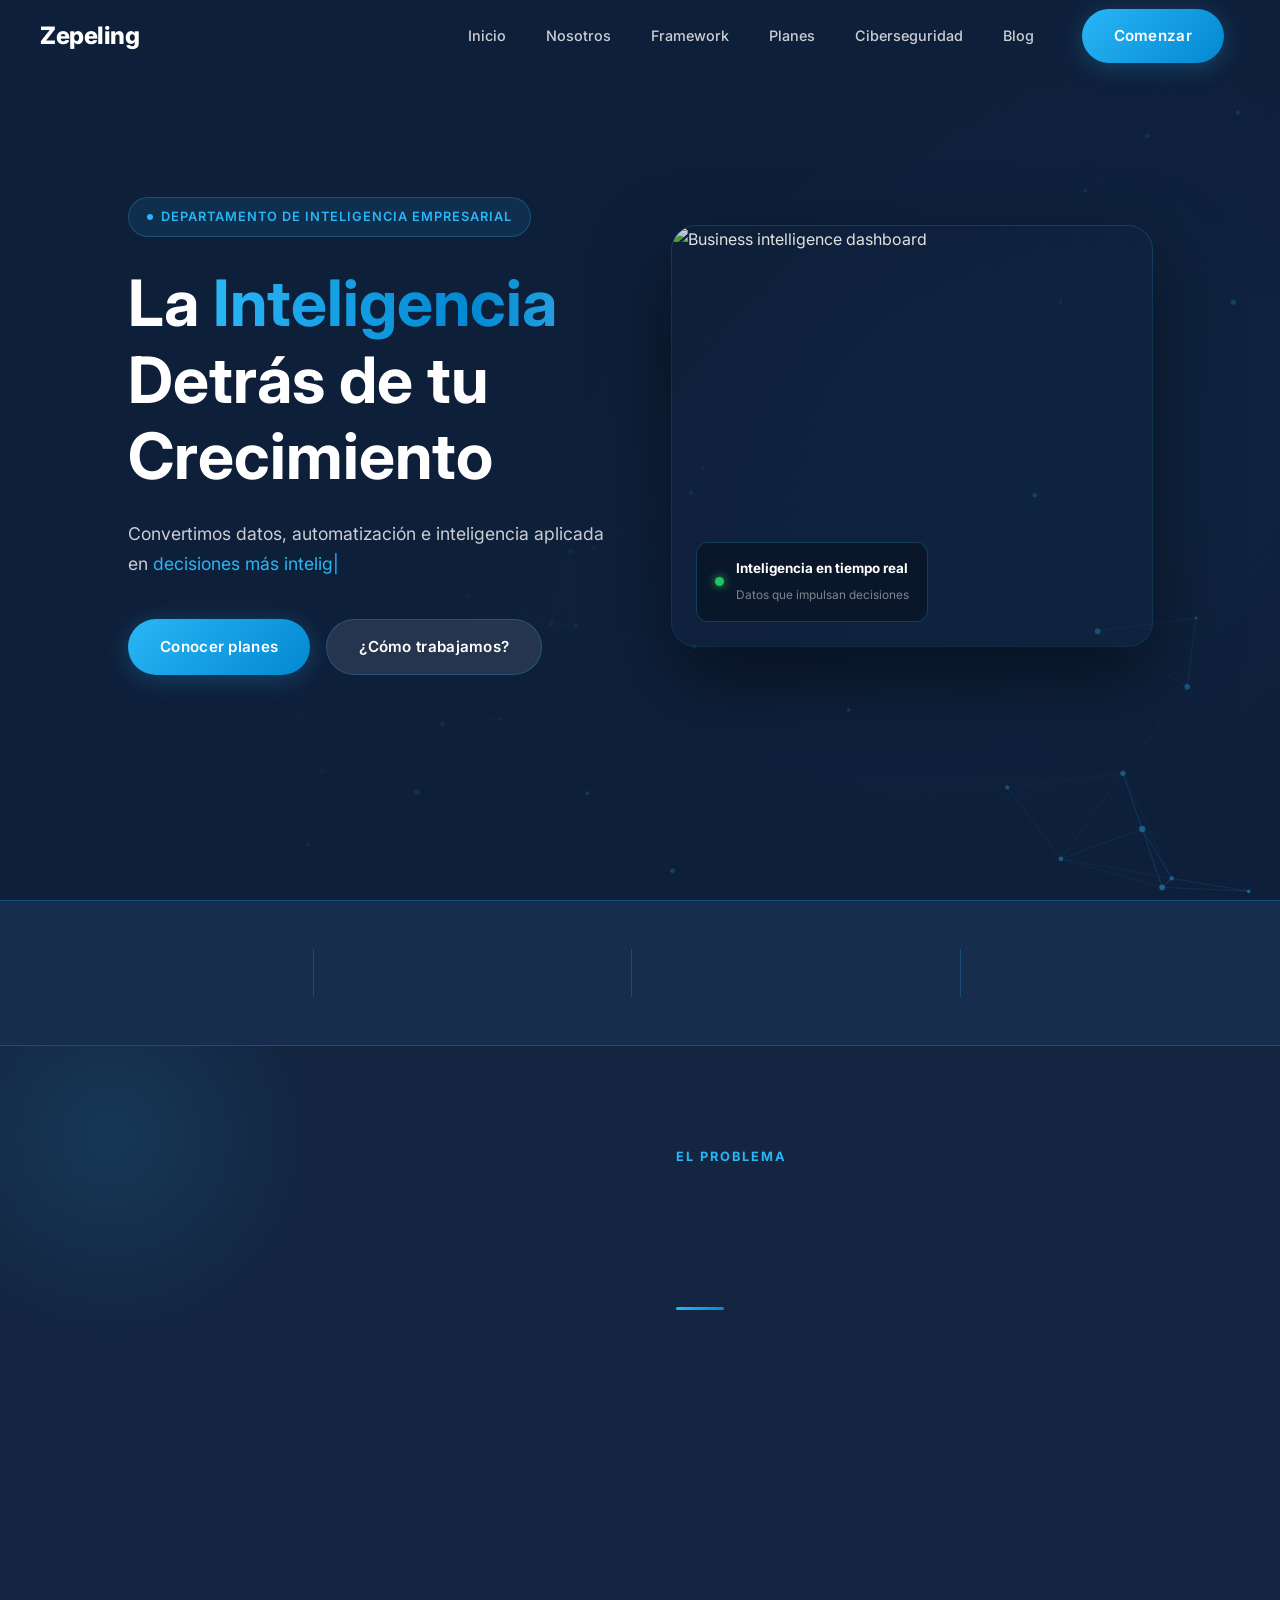
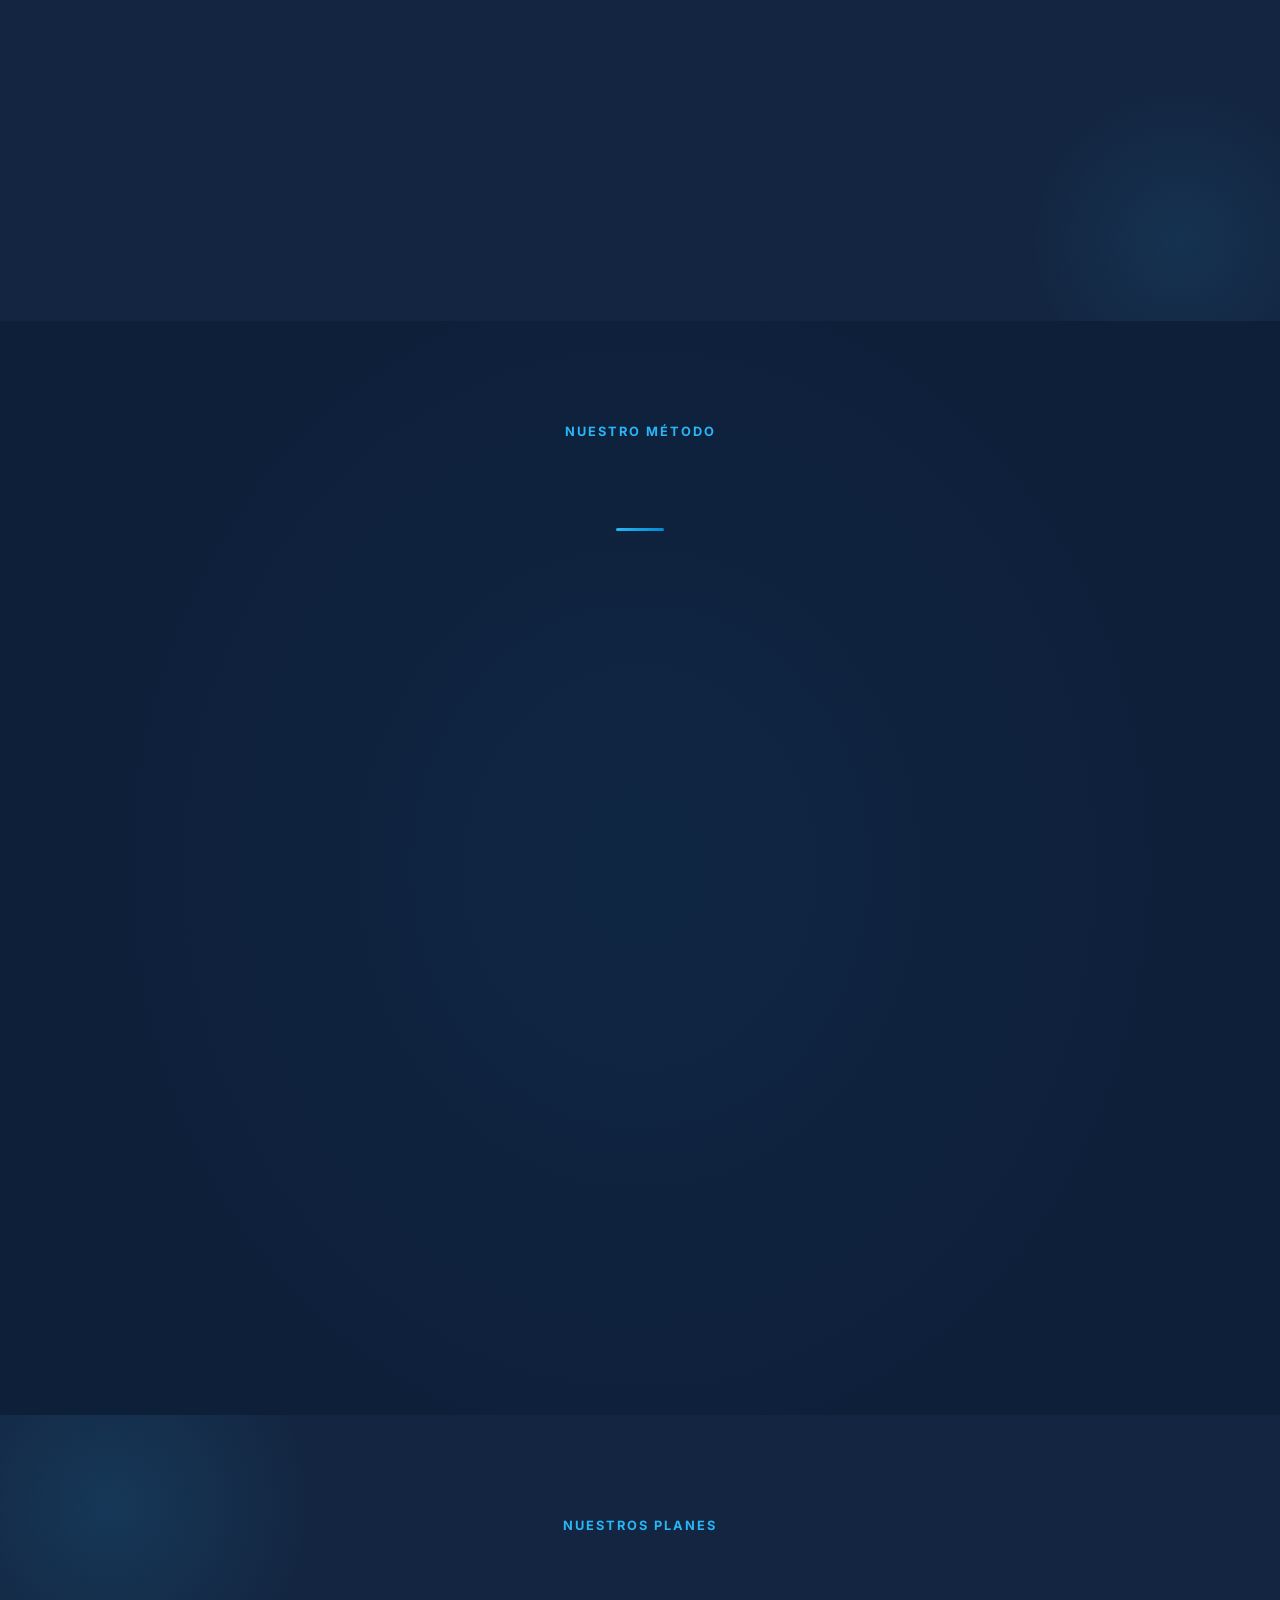
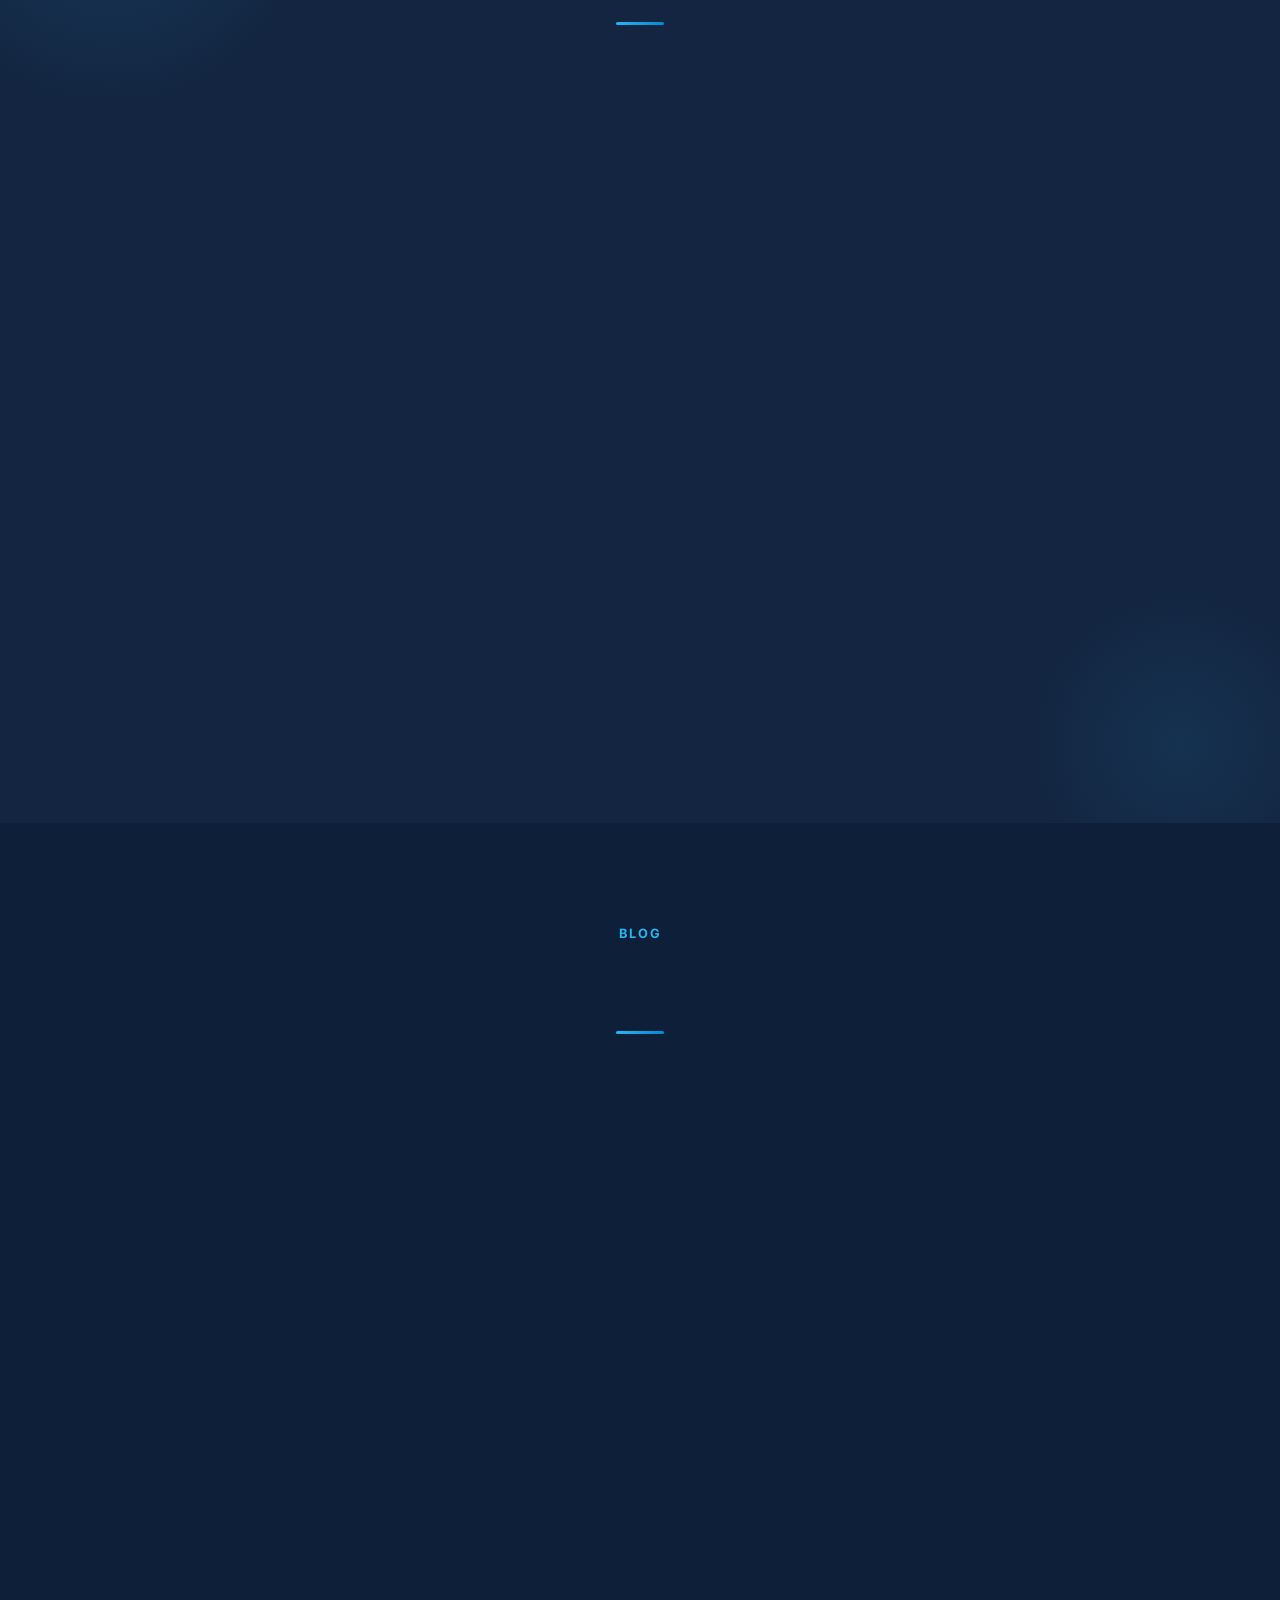
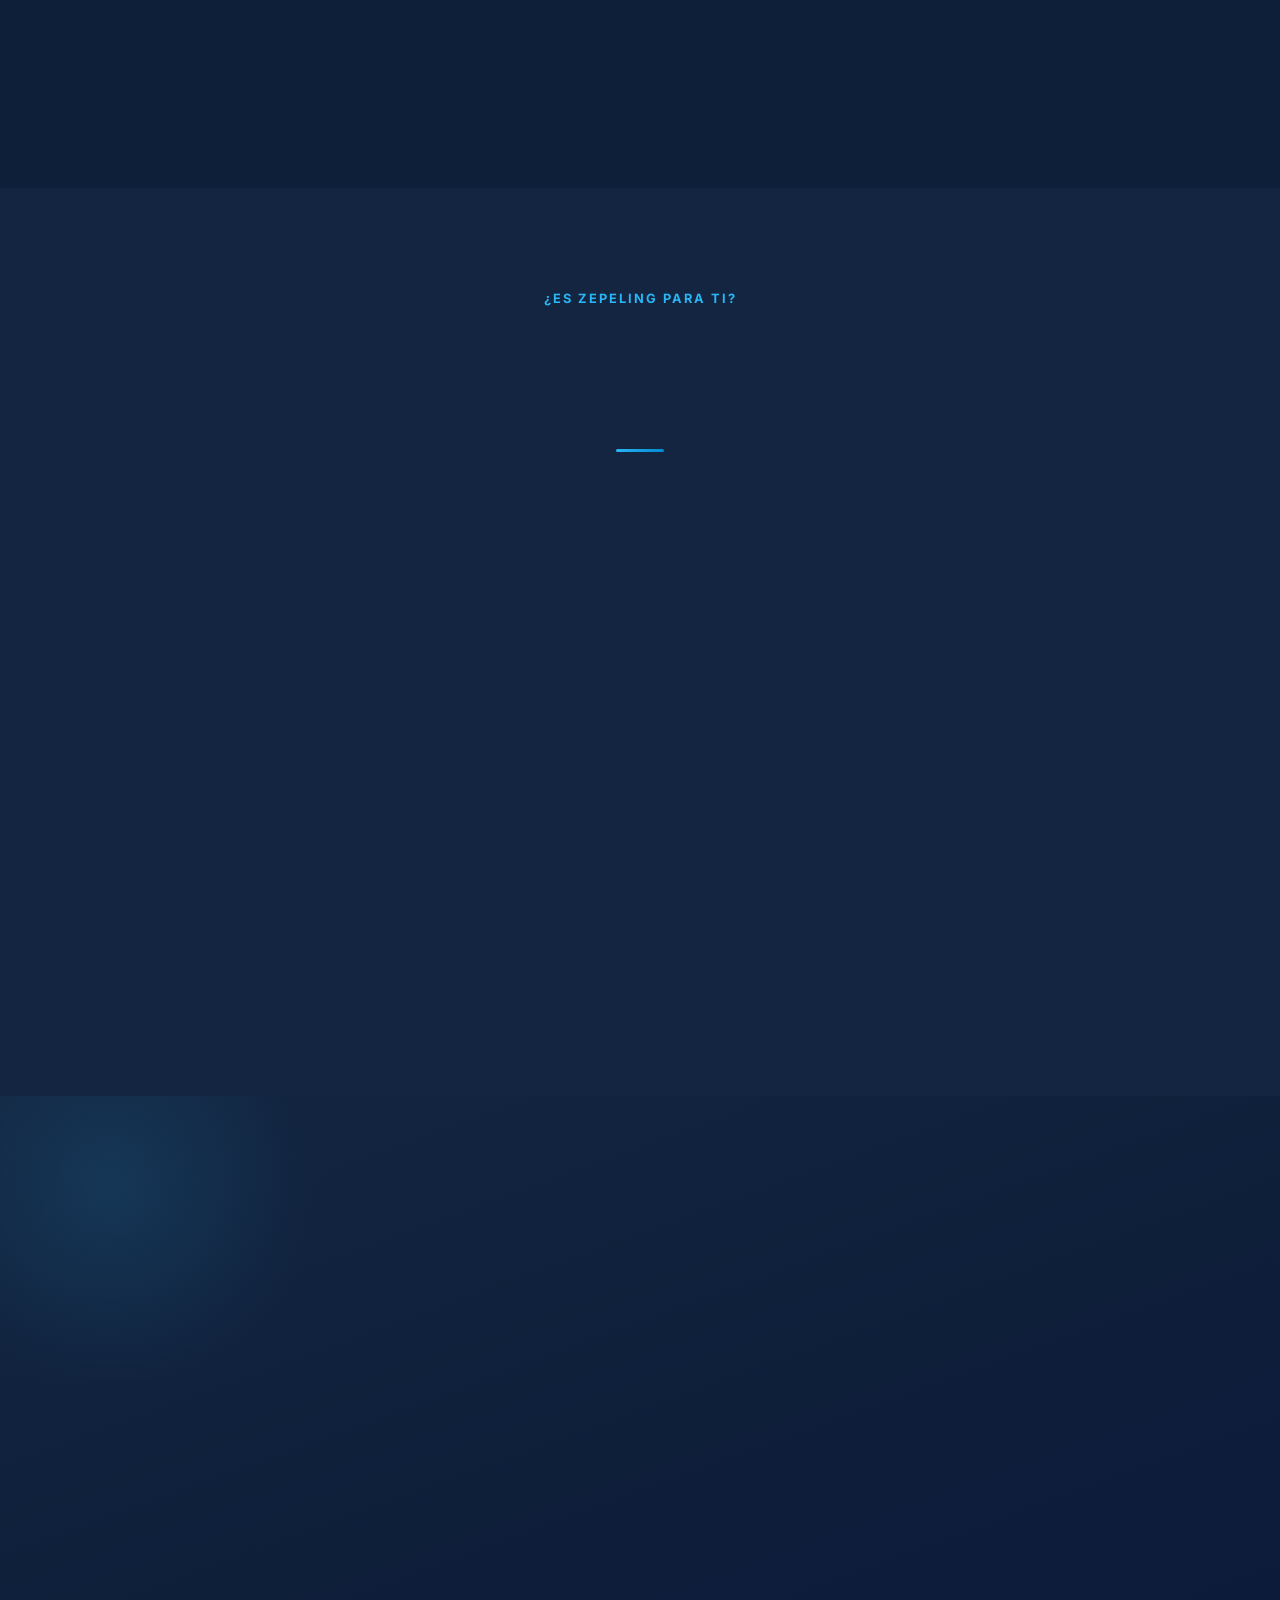
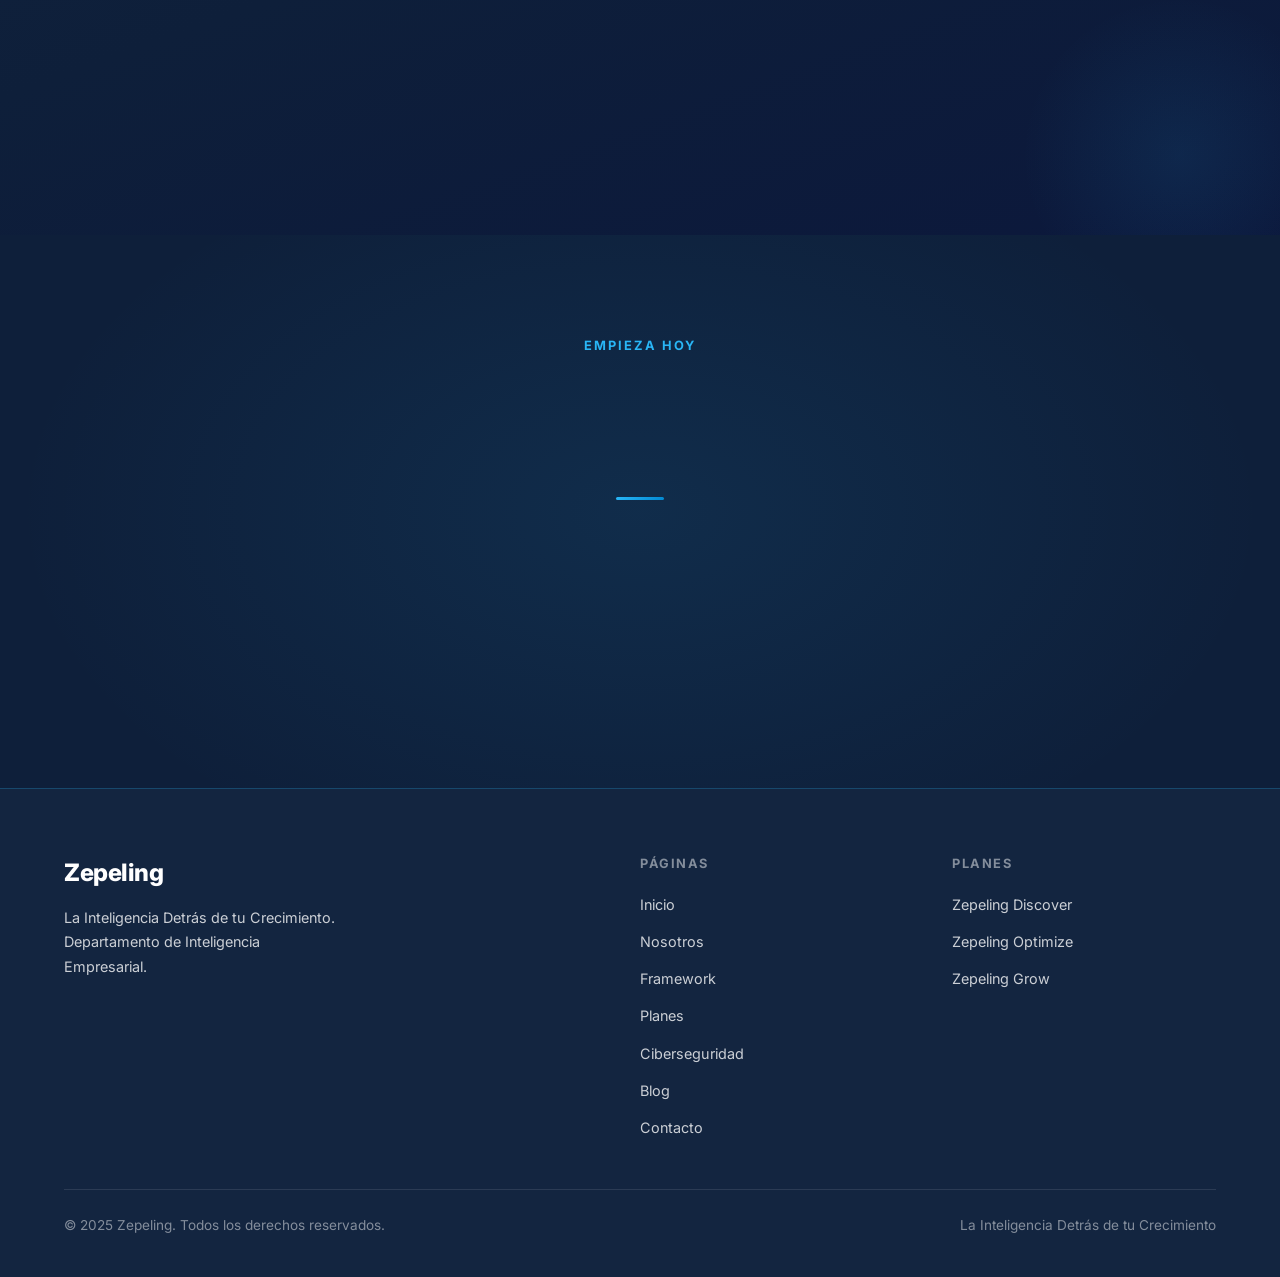
==== commit 601d83eb: "Reestructurar sitio con pestañas en todas las páginas y contenido único por página - Todas las págin" ====
--- a/index.html
+++ b/index.html
@@ -17,7 +17,7 @@
     }
     .hero-bg {
       position: absolute; inset: 0;
-      background-image: url('https://images.unsplash.com/photo-1469854523086-cc02fe5d8800?w=1600&q=80&fit=crop');
+      background-image: url('https://images.unsplash.com/photo-1551288049-bebda4e38f71?w=1600&q=80&fit=crop');
       background-size: cover;
       background-position: center;
       opacity: 0.15;
@@ -65,7 +65,7 @@
       border-radius: var(--radius-lg);
       overflow: hidden;
       box-shadow: 0 32px 80px rgba(0,0,0,0.5), 0 0 0 1px var(--border);
-      animation: floatZepeling 8s ease-in-out infinite;
+      animation: float 7s ease-in-out infinite;
       position: relative;
     }
     .hero-img-wrap img { width: 100%; height: 420px; object-fit: cover; display: block; filter: brightness(0.88); }
@@ -119,8 +119,8 @@
     .plan-card-home { background: var(--navy-card); border: 1px solid var(--border); border-radius: var(--radius-lg); overflow: hidden; transition: all 0.3s; text-decoration: none; color: inherit; display: flex; flex-direction: column; }
     .plan-card-home:hover { transform: translateY(-6px); box-shadow: var(--shadow-blue); border-color: rgba(41,182,246,0.4); }
     .plan-card-img-wrap { overflow: hidden; height: 200px; }
-    .plan-card-img { width: 100%; height: 200px; object-fit: cover; display: block; filter: brightness(0.65) saturate(0.7); transition: all 0.4s; }
-    .plan-card-home:hover .plan-card-img { filter: brightness(0.8) saturate(1); transform: scale(1.04); }
+    .plan-card-img { width: 100%; height: 200px; object-fit: cover; display: block; filter: brightness(0.88) saturate(1.05); transition: all 0.4s; }
+    .plan-card-home:hover .plan-card-img { filter: brightness(1.0) saturate(1.2); transform: scale(1.04); }
     .plan-card-body { padding: 28px; display: flex; flex-direction: column; gap: 12px; flex: 1; position: relative; }
     .plan-card-body::before { content: ''; position: absolute; top: 0; left: 0; right: 0; height: 2px; background: var(--gradient); }
     .plan-card-home h3 { font-size: 1.2rem; }
@@ -161,29 +161,15 @@
 
 <nav class="navbar">
   <div class="nav-inner">
-    <a href="index.html" class="nav-logo">
-      <svg width="32" height="32" viewBox="0 0 32 32" fill="none" xmlns="http://www.w3.org/2000/svg" class="zepeling-logo">
-        <!-- Envolvente del zepelín -->
-        <ellipse cx="16" cy="12" rx="10" ry="7" fill="none" stroke="currentColor" stroke-width="1.5"/>
-        <!-- Cuerpo principal -->
-        <path d="M 8 12 Q 8 18 16 20 Q 24 18 24 12" fill="none" stroke="currentColor" stroke-width="1.5" stroke-linecap="round"/>
-        <!-- Góndola/Cesta -->
-        <rect x="13" y="20" width="6" height="6" rx="1" fill="none" stroke="currentColor" stroke-width="1.5"/>
-        <!-- Detalles de la góndola -->
-        <line x1="15" y1="20" x2="15" y2="26" stroke="currentColor" stroke-width="1"/>
-        <line x1="17" y1="20" x2="17" y2="26" stroke="currentColor" stroke-width="1"/>
-        <!-- Líneas de soporte -->
-        <line x1="14" y1="20" x2="12" y2="15" stroke="currentColor" stroke-width="1" opacity="0.6"/>
-        <line x1="18" y1="20" x2="20" y2="15" stroke="currentColor" stroke-width="1" opacity="0.6"/>
-      </svg>
-      <span class="nav-logo-text">Zepeling</span>
-    </a>
+    <a href="index.html" class="nav-logo"><span class="nav-logo-text">Zepeling</span></a>
     <button class="hamburger" aria-label="Menú"><span></span><span></span><span></span></button>
     <ul class="nav-links">
       <li><a href="index.html">Inicio</a></li>
       <li><a href="nosotros.html">Nosotros</a></li>
       <li><a href="framework.html">Framework</a></li>
       <li><a href="planes.html">Planes</a></li>
+      <li><a href="ciberseguridad.html">Ciberseguridad</a></li>
+      <li><a href="blog.html">Blog</a></li>
       <li><a href="contacto.html" class="nav-cta"><span class="btn btn-primary">Comenzar</span></a></li>
     </ul>
   </div>
@@ -206,7 +192,7 @@
       </div>
       <div class="anim-fade-in anim-delay-2">
         <div class="hero-img-wrap">
-          <img src="https://images.unsplash.com/photo-1551288049-bebda4e38f71?w=900&q=85&fit=crop" alt="Dashboard de inteligencia artificial" />
+          <img src="https://images.unsplash.com/photo-1460925895917-afdab827c52f?w=900&q=85&fit=crop" alt="Business intelligence dashboard" />
           <div class="hero-img-badge">
             <div class="badge-dot"></div>
             <div class="badge-text">
@@ -240,7 +226,7 @@
   <div class="container">
     <div class="problem-grid">
       <div class="problem-img reveal">
-        <img src="https://images.unsplash.com/photo-1552664730-d307ca884978?w=700&q=80&fit=crop" alt="Directivos viendo computadoras - problema de datos" />
+        <img src="https://images.unsplash.com/photo-1507003211169-0a1dd7228f2d?w=700&q=80&fit=crop&crop=faces" alt="Empresario con datos" />
         <div class="problem-img-overlay"></div>
         <div class="problem-img-text">
           <p>"Las empresas generan información todos los días, pero pocas saben convertirla en decisiones."</p>
@@ -292,7 +278,7 @@
       <div class="step"><div class="step-number">4</div><div class="step-title text-blue">Crece</div><div class="step-desc">Acompañamos la evolución mediante inteligencia aplicada.</div></div>
     </div>
     <div class="fw-img-card reveal">
-      <img src="https://images.unsplash.com/photo-1522071820081-009f0129c71c?w=1400&q=80&fit=crop" alt="Estrategia y análisis visual" />
+      <img src="https://images.unsplash.com/photo-1522071820081-009f0129c71c?w=1400&q=80&fit=crop" alt="Equipo colaborando" />
       <div class="fw-img-overlay">
         <p class="fw-img-quote">En Zepeling trabajamos como una <span>extensión de tu equipo</span>, integrando datos, procesos y tecnología para transformar la información en decisiones más inteligentes.</p>
       </div>
@@ -314,7 +300,7 @@
     </div>
     <div class="grid-3">
       <a href="discover.html" class="plan-card-home reveal tilt-card">
-        <div class="plan-card-img-wrap"><img class="plan-card-img" src="https://images.unsplash.com/photo-1460925895917-afdab827c52f?w=600&q=80&fit=crop" alt="Descubrimiento de insights" /></div>
+        <div class="plan-card-img-wrap"><img class="plan-card-img" src="https://images.unsplash.com/photo-1504868584819-f8e8b4b6d7e3?w=600&q=80&fit=crop" alt="Dashboard analytics" /></div>
         <div class="plan-card-body">
           <div class="tag">Nivel 01</div>
           <h3>Zepeling Discover</h3>
@@ -323,7 +309,7 @@
         </div>
       </a>
       <a href="optimize.html" class="plan-card-home reveal anim-delay-1 tilt-card">
-        <div class="plan-card-img-wrap"><img class="plan-card-img" src="https://images.unsplash.com/photo-1518770660439-4636190af475?w=600&q=80&fit=crop" alt="Optimización de procesos" /></div>
+        <div class="plan-card-img-wrap"><img class="plan-card-img" src="https://images.unsplash.com/photo-1518770660439-4636190af475?w=600&q=80&fit=crop" alt="Tecnología automatización" /></div>
         <div class="plan-card-body">
           <div class="tag">Nivel 02</div>
           <h3>Zepeling Optimize</h3>
@@ -332,7 +318,7 @@
         </div>
       </a>
       <a href="grow.html" class="plan-card-home reveal anim-delay-2 tilt-card">
-        <div class="plan-card-img-wrap"><img class="plan-card-img" src="https://images.unsplash.com/photo-1486406146926-c627a92ad1ab?w=600&q=80&fit=crop" alt="Crecimiento exponencial" /></div>
+        <div class="plan-card-img-wrap"><img class="plan-card-img" src="https://images.unsplash.com/photo-1486406146926-c627a92ad1ab?w=600&q=80&fit=crop" alt="Crecimiento empresarial" /></div>
         <div class="plan-card-body">
           <div class="tag">Nivel 03</div>
           <h3>Zepeling Grow</h3>
@@ -347,34 +333,81 @@
   </div>
 </section>
 
-<!-- NOSOTROS TEASER -->
+<!-- BLOG PREVIEW -->
 <section>
   <div class="container">
-    <div class="about-teaser">
-      <div class="about-img reveal">
-        <img src="https://images.unsplash.com/photo-1517694712202-14dd9538aa97?w=700&q=80&fit=crop" alt="Innovación y tecnología" />
-        <div class="about-img-overlay"></div>
-        <div class="about-float-card">
-          <div class="about-float-icon"><i data-lucide="activity"></i></div>
-          <div class="about-float-text">
-            <strong>Inteligencia aplicada</strong>
-            <span>Datos → Decisiones → Crecimiento</span>
-          </div>
-        </div>
-      </div>
-      <div class="reveal anim-delay-1">
-        <span class="section-label">Nuestra filosofía</span>
-        <h2 style="margin-bottom:16px;">Construimos Claridad para <span class="text-blue">Impulsar el Crecimiento</span></h2>
-        <div class="divider"></div>
-        <p style="margin-bottom:20px;">En Zepeling creemos que la inteligencia empresarial no debería ser un privilegio exclusivo de las grandes compañías.</p>
-        <p style="margin-bottom:32px;">Acompañamos a las empresas en la construcción de capacidades que les permitan operar con mayor claridad, eficiencia y visión de futuro. Porque crecer no consiste únicamente en hacer más, sino en tomar <span class="text-blue">mejores decisiones</span>.</p>
-        <ul class="check-list">
-          <li><i data-lucide="check-circle"></i> Trabajamos como una extensión de tu equipo</li>
-          <li><i data-lucide="check-circle"></i> Integramos datos, procesos y tecnología</li>
-          <li><i data-lucide="check-circle"></i> Acompañamiento continuo y estratégico</li>
-        </ul>
-        <a href="nosotros.html" class="btn btn-outline">Conocer más sobre nosotros</a>
-      </div>
+    <div class="text-center" style="margin-bottom:56px;">
+      <span class="section-label">Blog</span>
+      <h2 class="reveal">Conocimiento que <span class="text-blue">impulsa tu negocio</span></h2>
+      <div class="divider center"></div>
+      <p class="reveal" style="max-width:520px;margin:0 auto;">Artículos prácticos sobre datos, automatización y ciberseguridad escritos por nuestro equipo.</p>
+    </div>
+    <div class="grid-3">
+      <a href="articulo-datos-decisiones-estrategicas.html" class="plan-card-home reveal tilt-card">
+        <div class="plan-card-img-wrap"><img class="plan-card-img" src="https://images.unsplash.com/photo-1507003211169-0a1dd7228f2d?w=600&q=80&fit=crop&crop=faces" alt="Datos y decisiones estratégicas" /></div>
+        <div class="plan-card-body">
+          <div class="tag">Datos &amp; BI</div>
+          <h3>Cómo convertir los datos de tu empresa en decisiones estratégicas</h3>
+          <span class="plan-card-link">Leer artículo →</span>
+        </div>
+      </a>
+      <a href="articulo-automatizacion-procesos.html" class="plan-card-home reveal anim-delay-1 tilt-card">
+        <div class="plan-card-img-wrap"><img class="plan-card-img" src="https://images.unsplash.com/photo-1553877522-43269d4ea984?w=600&q=80&fit=crop" alt="Automatización de procesos" /></div>
+        <div class="plan-card-body">
+          <div class="tag">Automatización</div>
+          <h3>5 procesos que tu empresa debería automatizar ahora mismo</h3>
+          <span class="plan-card-link">Leer artículo →</span>
+        </div>
+      </a>
+      <a href="articulo-ciberseguridad-pymes.html" class="plan-card-home reveal anim-delay-2 tilt-card">
+        <div class="plan-card-img-wrap"><img class="plan-card-img" src="https://images.unsplash.com/photo-1563986768609-322da13575f3?w=600&q=80&fit=crop" alt="Ciberseguridad para PYMEs" /></div>
+        <div class="plan-card-body">
+          <div class="tag">Ciberseguridad</div>
+          <h3>Las 7 amenazas cibernéticas más peligrosas para las PYMEs</h3>
+          <span class="plan-card-link">Leer artículo →</span>
+        </div>
+      </a>
+    </div>
+    <div style="text-align:center;margin-top:40px;" class="reveal">
+      <a href="blog.html" class="btn btn-outline">Ver todos los artículos</a>
+    </div>
+  </div>
+</section>
+
+<!-- ¿PARA QUIÉN ES ZEPELING? -->
+<section style="background:var(--navy-light);">
+  <div class="container">
+    <div class="text-center" style="margin-bottom:64px;">
+      <span class="section-label">¿Es Zepeling para ti?</span>
+      <h2 class="reveal">Diseñado para empresas que <span class="text-blue">quieren crecer con inteligencia</span></h2>
+      <div class="divider center"></div>
+      <p class="reveal" style="max-width:580px;margin:0 auto;">Trabajamos con negocios de distintos tamaños e industrias. Lo que tienen en común: quieren tomar mejores decisiones y no saben por dónde empezar.</p>
+    </div>
+    <div class="grid-3">
+      <div class="consequence-item reveal" style="flex-direction:column;align-items:flex-start;gap:18px;padding:28px;">
+        <div class="consequence-icon-box"><i data-lucide="user"></i></div>
+        <div>
+          <h4 style="margin-bottom:8px;font-size:1.05rem;">El dueño que opera sin visibilidad</h4>
+          <p style="font-size:0.87rem;">Toma decisiones con el instinto porque los reportes llegan tarde, son confusos o simplemente no existen. Zepeling le da el tablero de control que necesita para ver su negocio en tiempo real.</p>
+        </div>
+      </div>
+      <div class="consequence-item reveal anim-delay-1" style="flex-direction:column;align-items:flex-start;gap:18px;padding:28px;">
+        <div class="consequence-icon-box"><i data-lucide="briefcase"></i></div>
+        <div>
+          <h4 style="margin-bottom:8px;font-size:1.05rem;">El gerente con un equipo saturado</h4>
+          <p style="font-size:0.87rem;">Su equipo pierde horas en tareas repetitivas que nadie ha pensado en automatizar. Zepeling identifica qué automatizar primero y lo implementa sin interrumpir la operación.</p>
+        </div>
+      </div>
+      <div class="consequence-item reveal anim-delay-2" style="flex-direction:column;align-items:flex-start;gap:18px;padding:28px;">
+        <div class="consequence-icon-box"><i data-lucide="trending-up"></i></div>
+        <div>
+          <h4 style="margin-bottom:8px;font-size:1.05rem;">La empresa lista para escalar</h4>
+          <p style="font-size:0.87rem;">Tiene tracción y quiere crecer rápido, pero sin los sistemas correctos el crecimiento genera caos. Zepeling construye la infraestructura de datos e IA que permite escalar con control.</p>
+        </div>
+      </div>
+    </div>
+    <div style="text-align:center;margin-top:40px;" class="reveal">
+      <a href="nosotros.html" class="btn btn-outline">Conocer cómo trabajamos →</a>
     </div>
   </div>
 </section>
@@ -387,13 +420,13 @@
       <!-- Mosaic izquierda -->
       <div class="img-mosaic reveal-left">
         <div class="img-mosaic-big">
-          <img src="https://images.unsplash.com/photo-1451187580459-43490279c0fa?w=600&q=80&fit=crop" alt="Soluciones tecnológicas de IA" style="height:412px;border-radius:var(--radius);" />
+          <img src="https://images.unsplash.com/photo-1497366216548-37526070297c?w=600&q=80&fit=crop" alt="Oficina moderna de tecnología" style="height:412px;border-radius:var(--radius);" />
         </div>
         <div>
           <img src="https://images.unsplash.com/photo-1504384308090-c894fdcc538d?w=400&q=80&fit=crop" alt="Equipo analizando datos" style="height:200px;" />
         </div>
         <div>
-          <img src="https://images.unsplash.com/photo-1633356122544-f134324ef6db?w=400&q=80&fit=crop" alt="Inteligencia artificial aplicada" style="height:200px;" />
+          <img src="https://images.unsplash.com/photo-1581091226825-a6a2a5aee158?w=400&q=80&fit=crop" alt="Tecnología y datos" style="height:200px;" />
         </div>
       </div>
 
@@ -445,18 +478,7 @@
   <div class="container">
     <div class="footer-grid">
       <div class="footer-brand">
-        <div style="display: flex; align-items: center; gap: 10px; margin-bottom: 12px;">
-          <svg width="24" height="24" viewBox="0 0 32 32" fill="none" xmlns="http://www.w3.org/2000/svg" class="zepeling-logo-footer">
-            <ellipse cx="16" cy="12" rx="10" ry="7" fill="none" stroke="currentColor" stroke-width="1.5"/>
-            <path d="M 8 12 Q 8 18 16 20 Q 24 18 24 12" fill="none" stroke="currentColor" stroke-width="1.5" stroke-linecap="round"/>
-            <rect x="13" y="20" width="6" height="6" rx="1" fill="none" stroke="currentColor" stroke-width="1.5"/>
-            <line x1="15" y1="20" x2="15" y2="26" stroke="currentColor" stroke-width="1"/>
-            <line x1="17" y1="20" x2="17" y2="26" stroke="currentColor" stroke-width="1"/>
-            <line x1="14" y1="20" x2="12" y2="15" stroke="currentColor" stroke-width="1" opacity="0.6"/>
-            <line x1="18" y1="20" x2="20" y2="15" stroke="currentColor" stroke-width="1" opacity="0.6"/>
-          </svg>
-          <span class="nav-logo-text">Zepeling</span>
-        </div>
+        <span class="nav-logo-text">Zepeling</span>
         <p>La Inteligencia Detrás de tu Crecimiento.<br>Departamento de Inteligencia Empresarial.</p>
       </div>
       <div class="footer-col">
@@ -466,6 +488,8 @@
           <li><a href="nosotros.html">Nosotros</a></li>
           <li><a href="framework.html">Framework</a></li>
           <li><a href="planes.html">Planes</a></li>
+          <li><a href="ciberseguridad.html">Ciberseguridad</a></li>
+          <li><a href="blog.html">Blog</a></li>
           <li><a href="contacto.html">Contacto</a></li>
         </ul>
       </div>
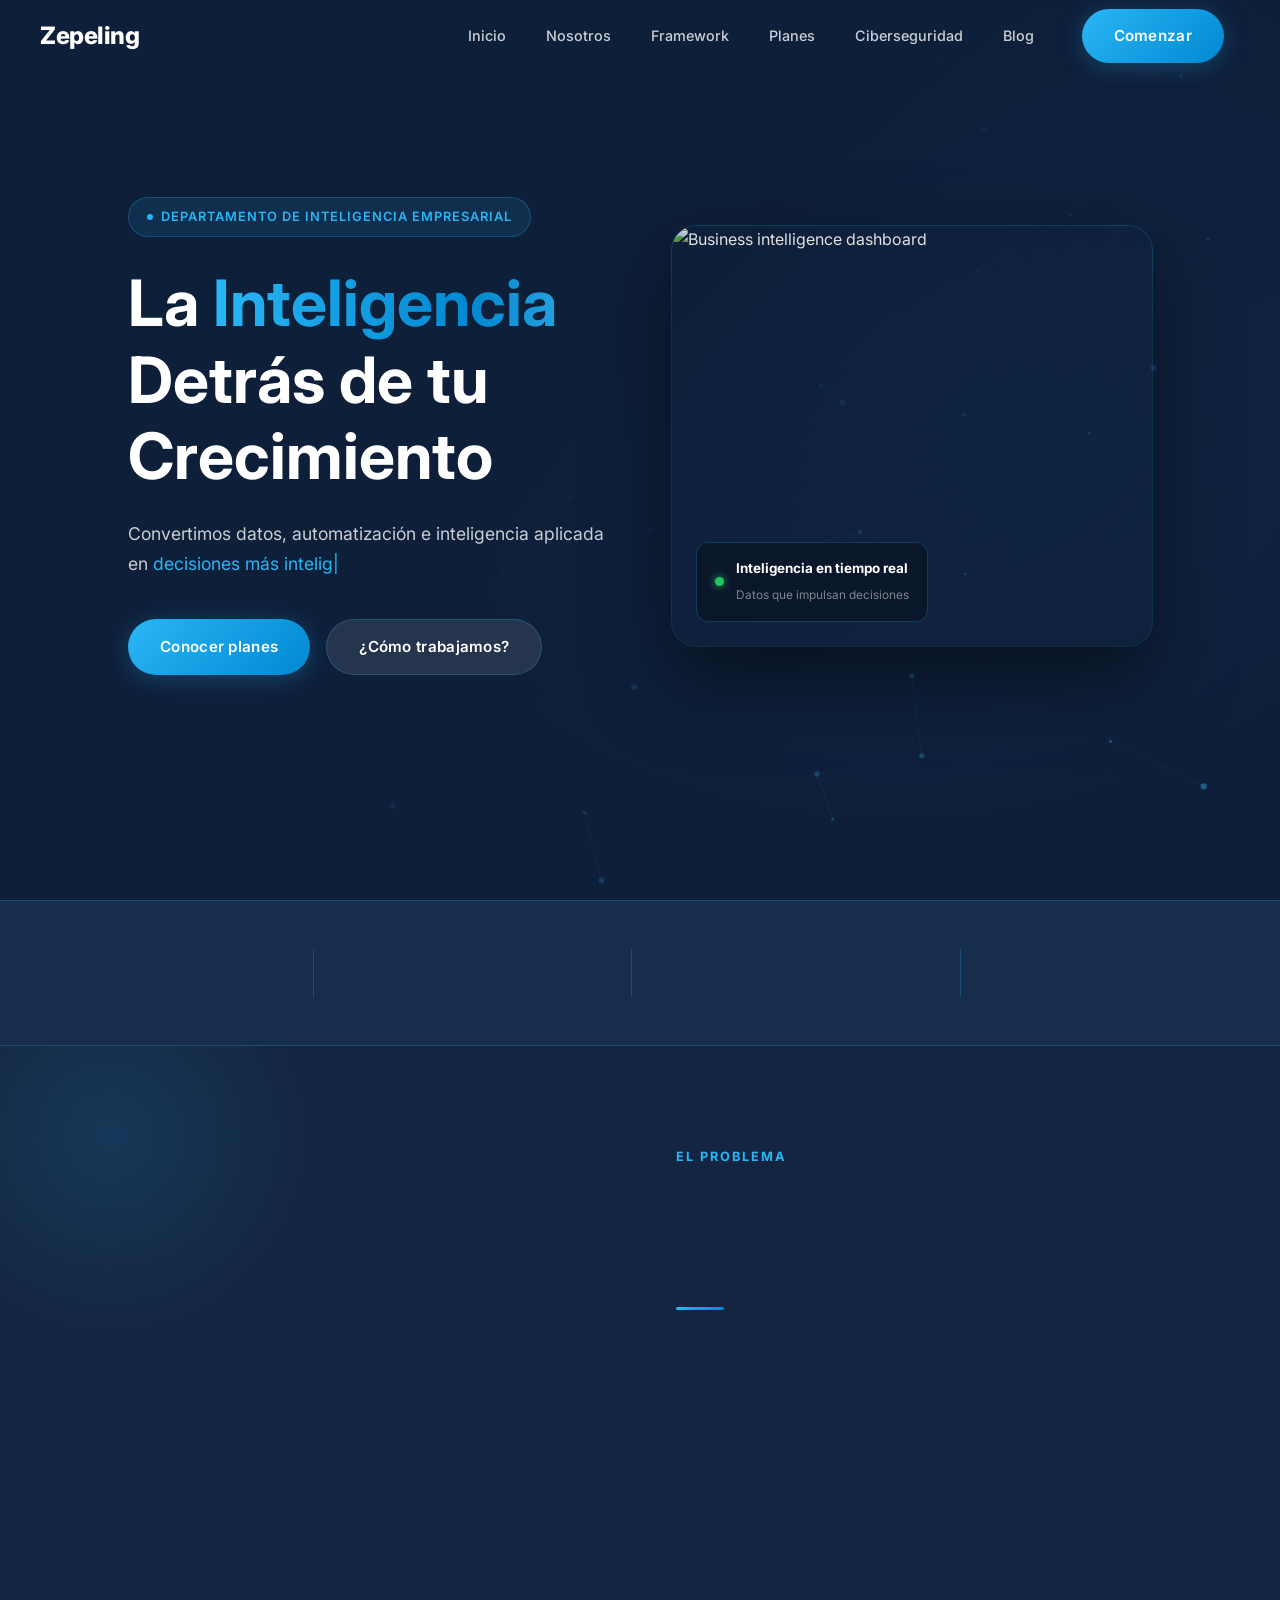
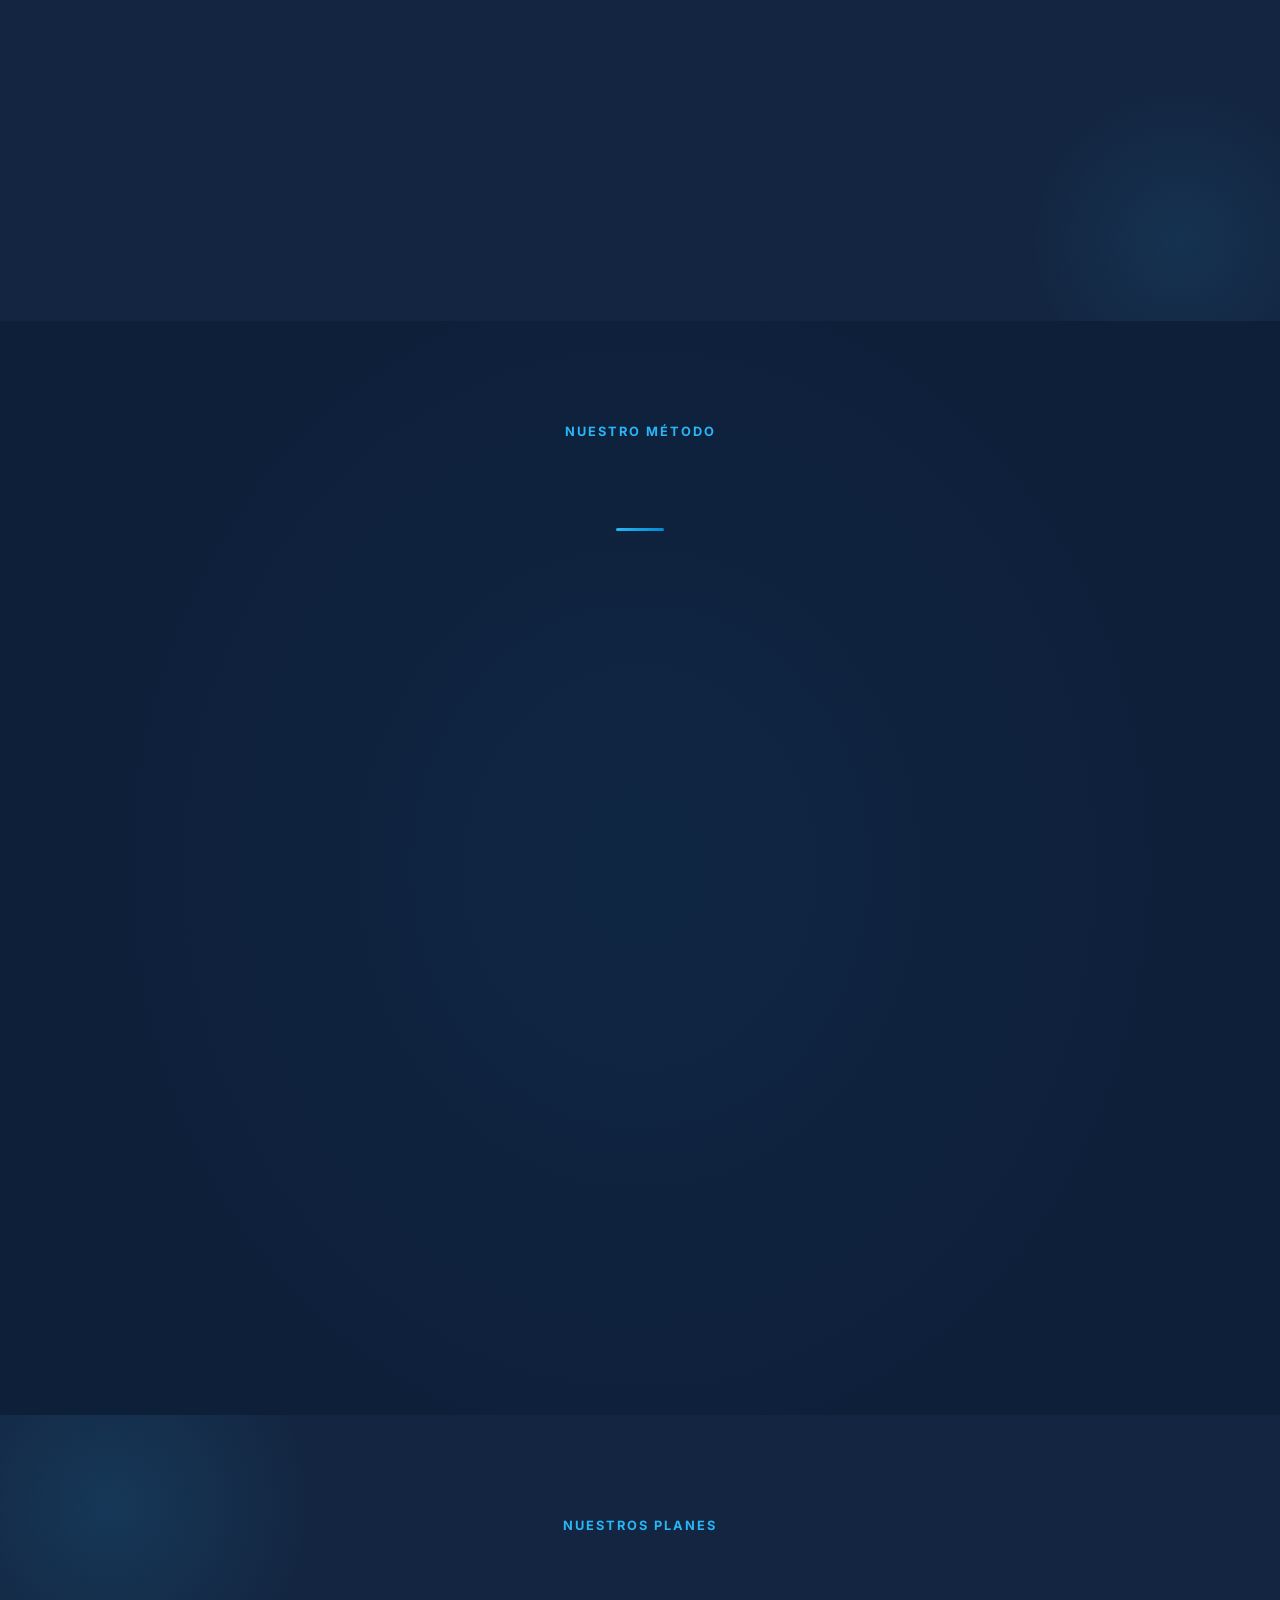
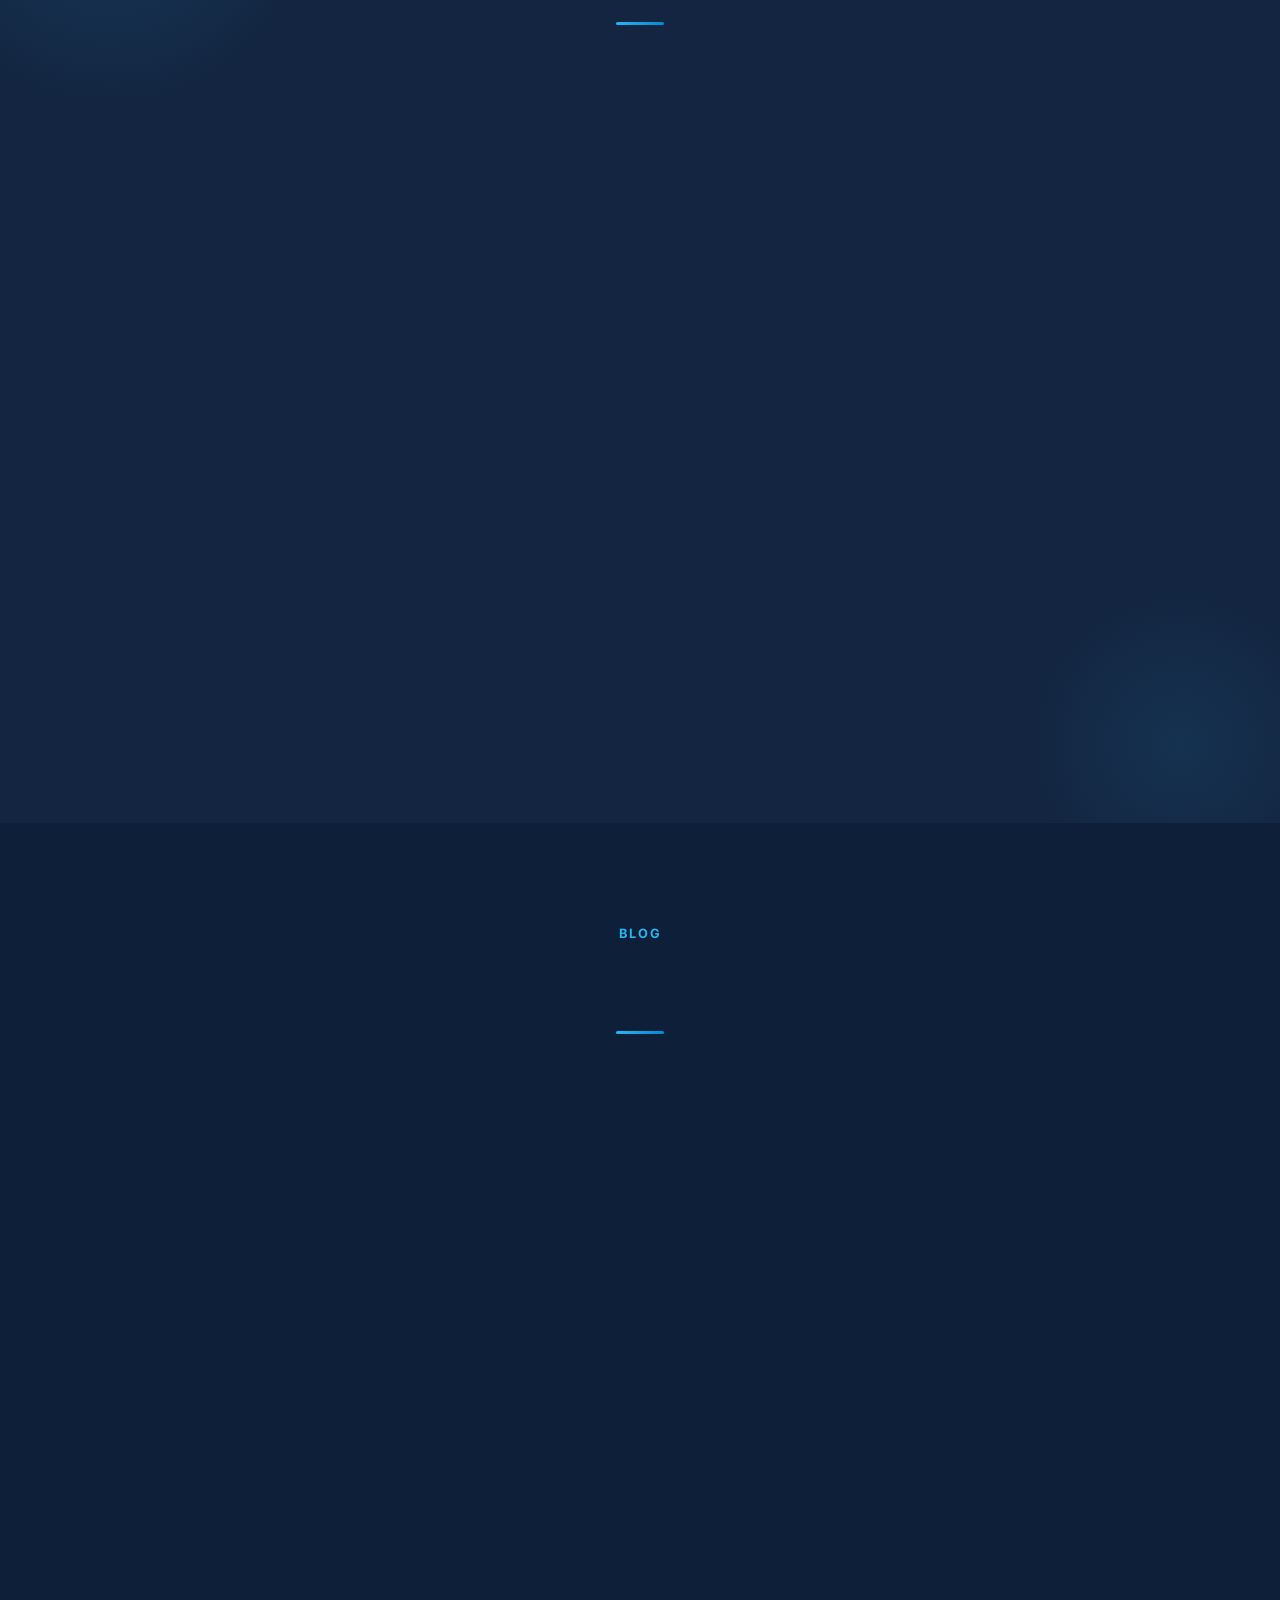
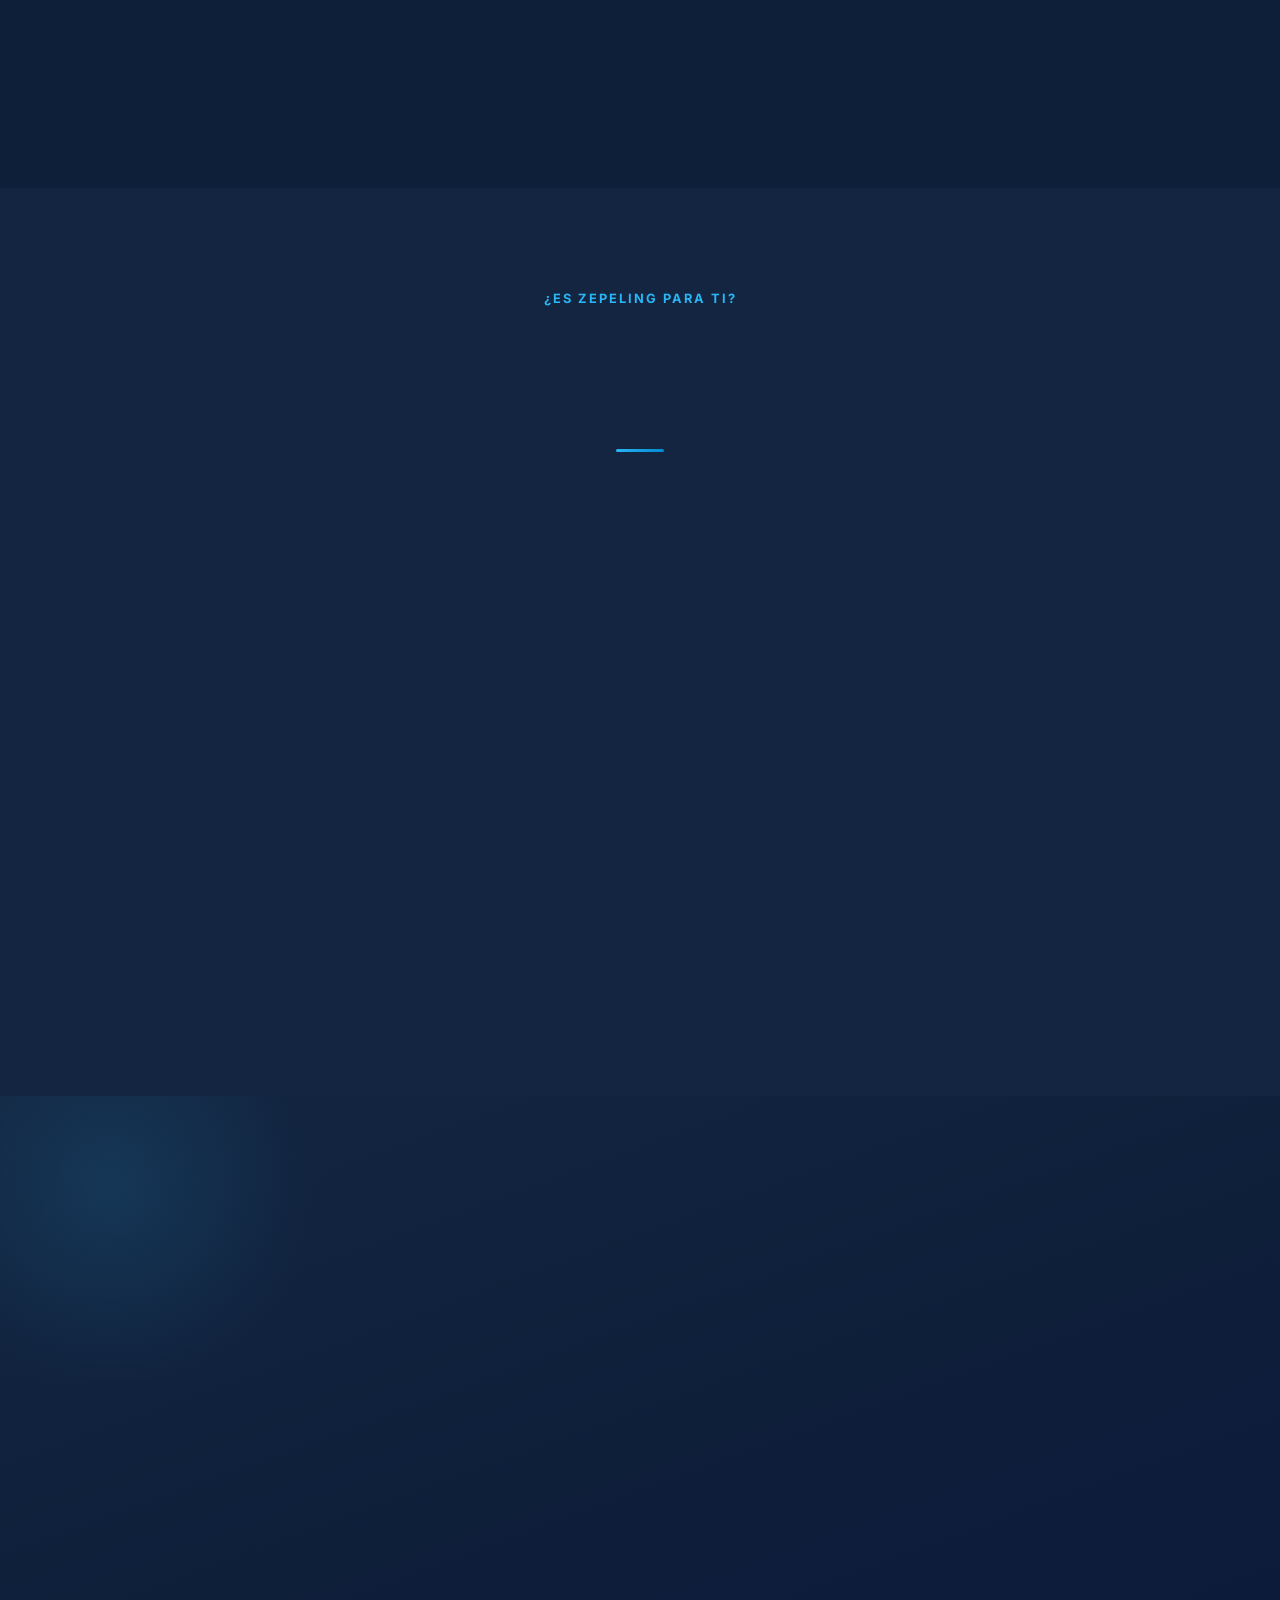
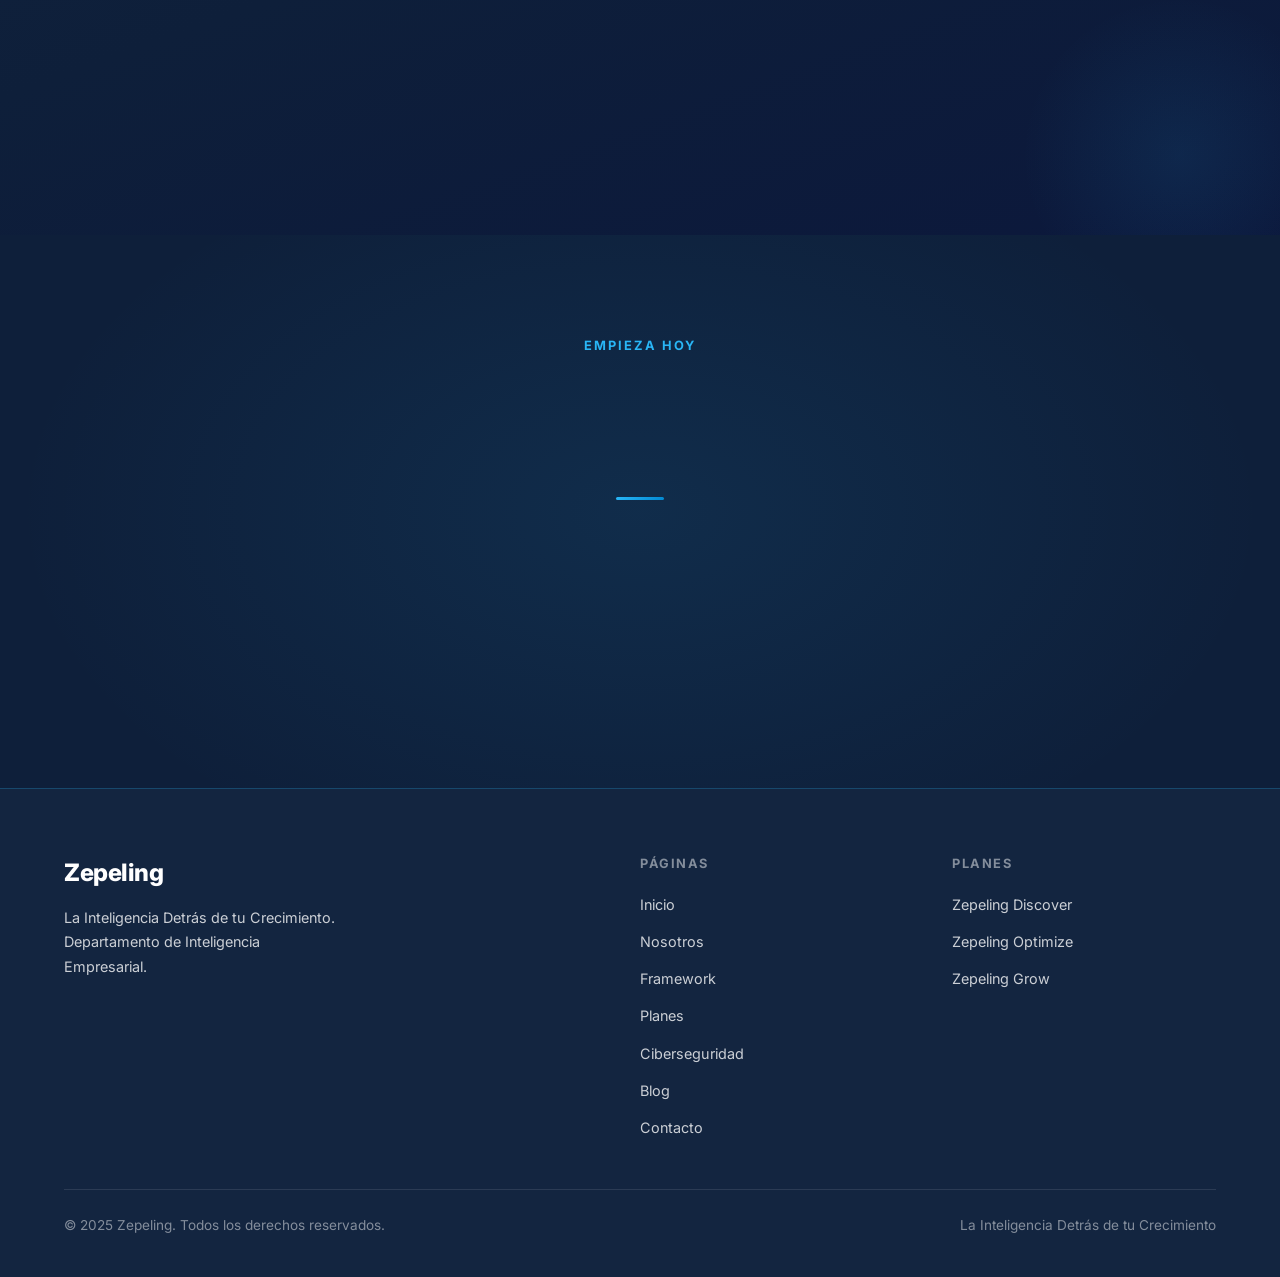
==== commit e62fd9c1: "Resolver conflicto en index.html manteniendo estructura local con imagen actualizada Co-Authored-By:" ====
--- a/index.html
+++ b/index.html
@@ -300,7 +300,7 @@
     </div>
     <div class="grid-3">
       <a href="discover.html" class="plan-card-home reveal tilt-card">
-        <div class="plan-card-img-wrap"><img class="plan-card-img" src="https://images.unsplash.com/photo-1504868584819-f8e8b4b6d7e3?w=600&q=80&fit=crop" alt="Dashboard analytics" /></div>
+        <div class="plan-card-img-wrap"><img class="plan-card-img" src="https://images.unsplash.com/photo-1460925895917-afdab827c52f?w=600&q=80&fit=crop" alt="Dashboard analytics" /></div>
         <div class="plan-card-body">
           <div class="tag">Nivel 01</div>
           <h3>Zepeling Discover</h3>
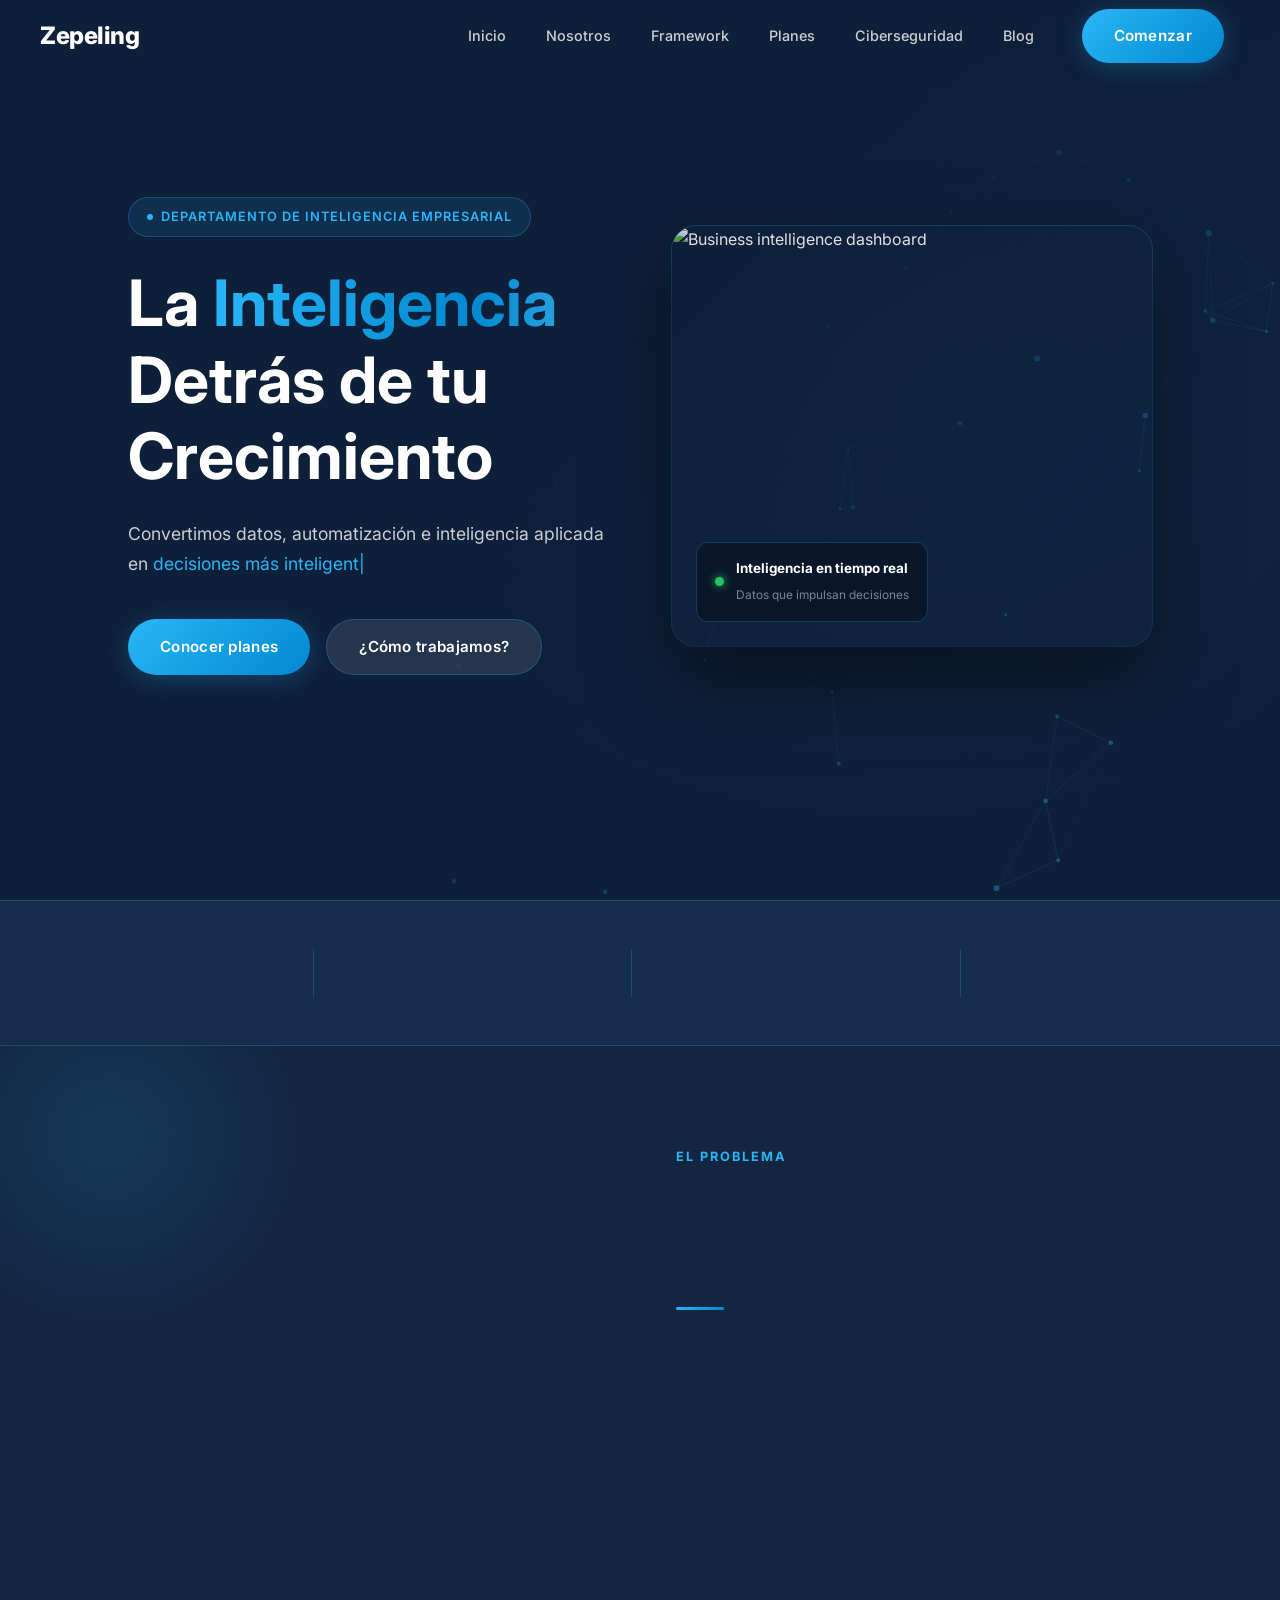
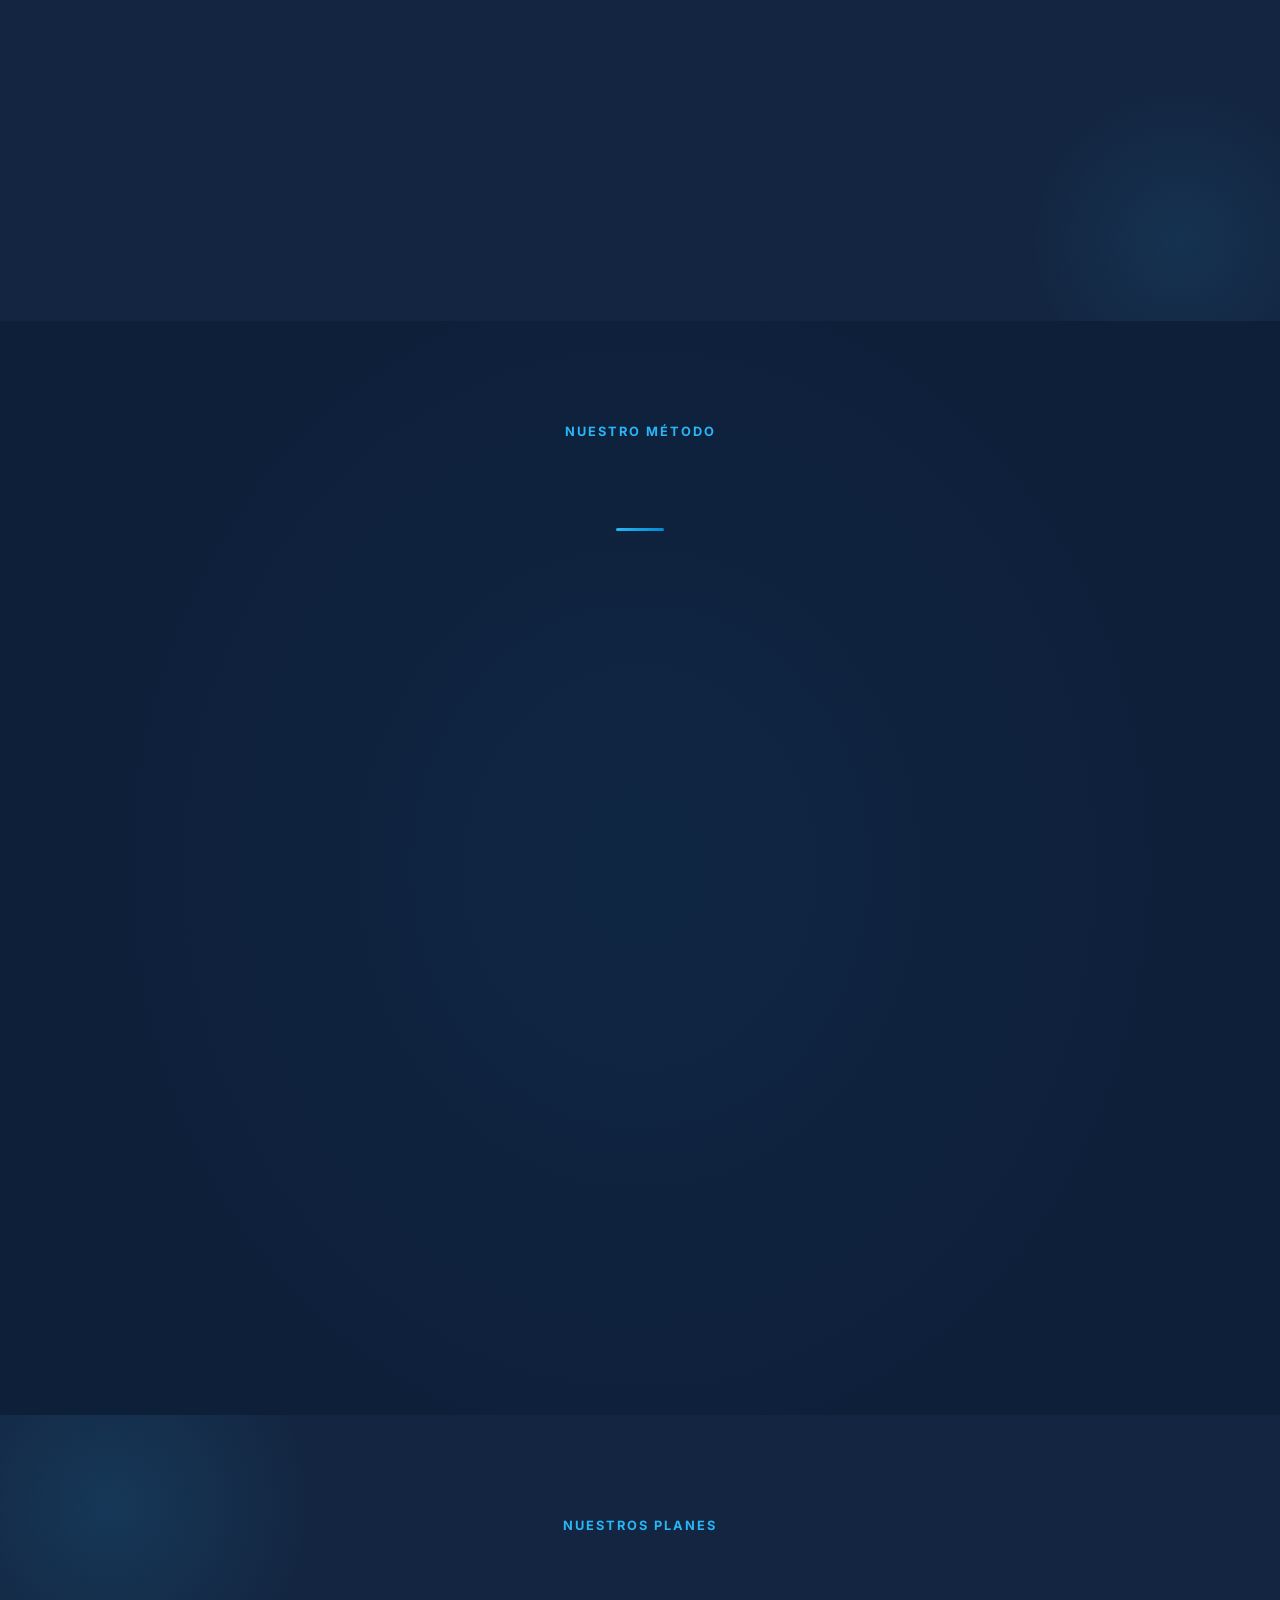
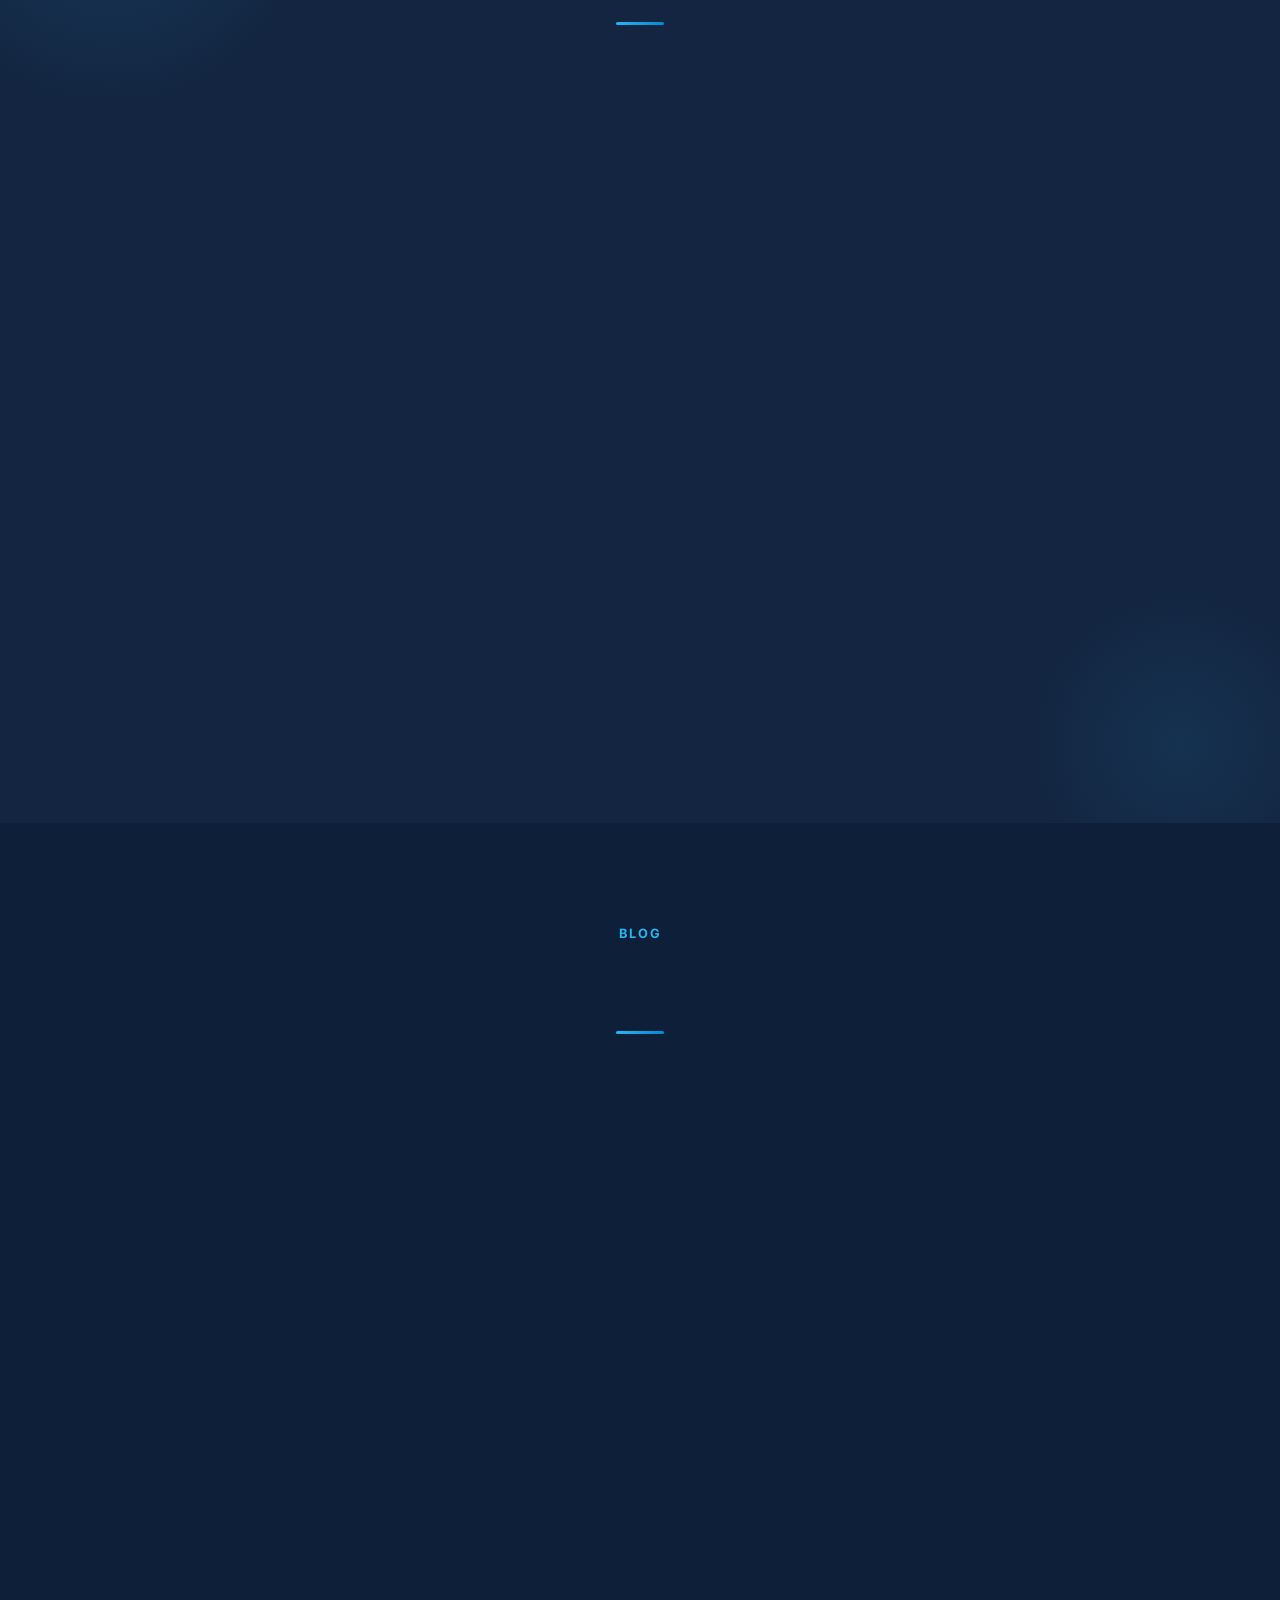
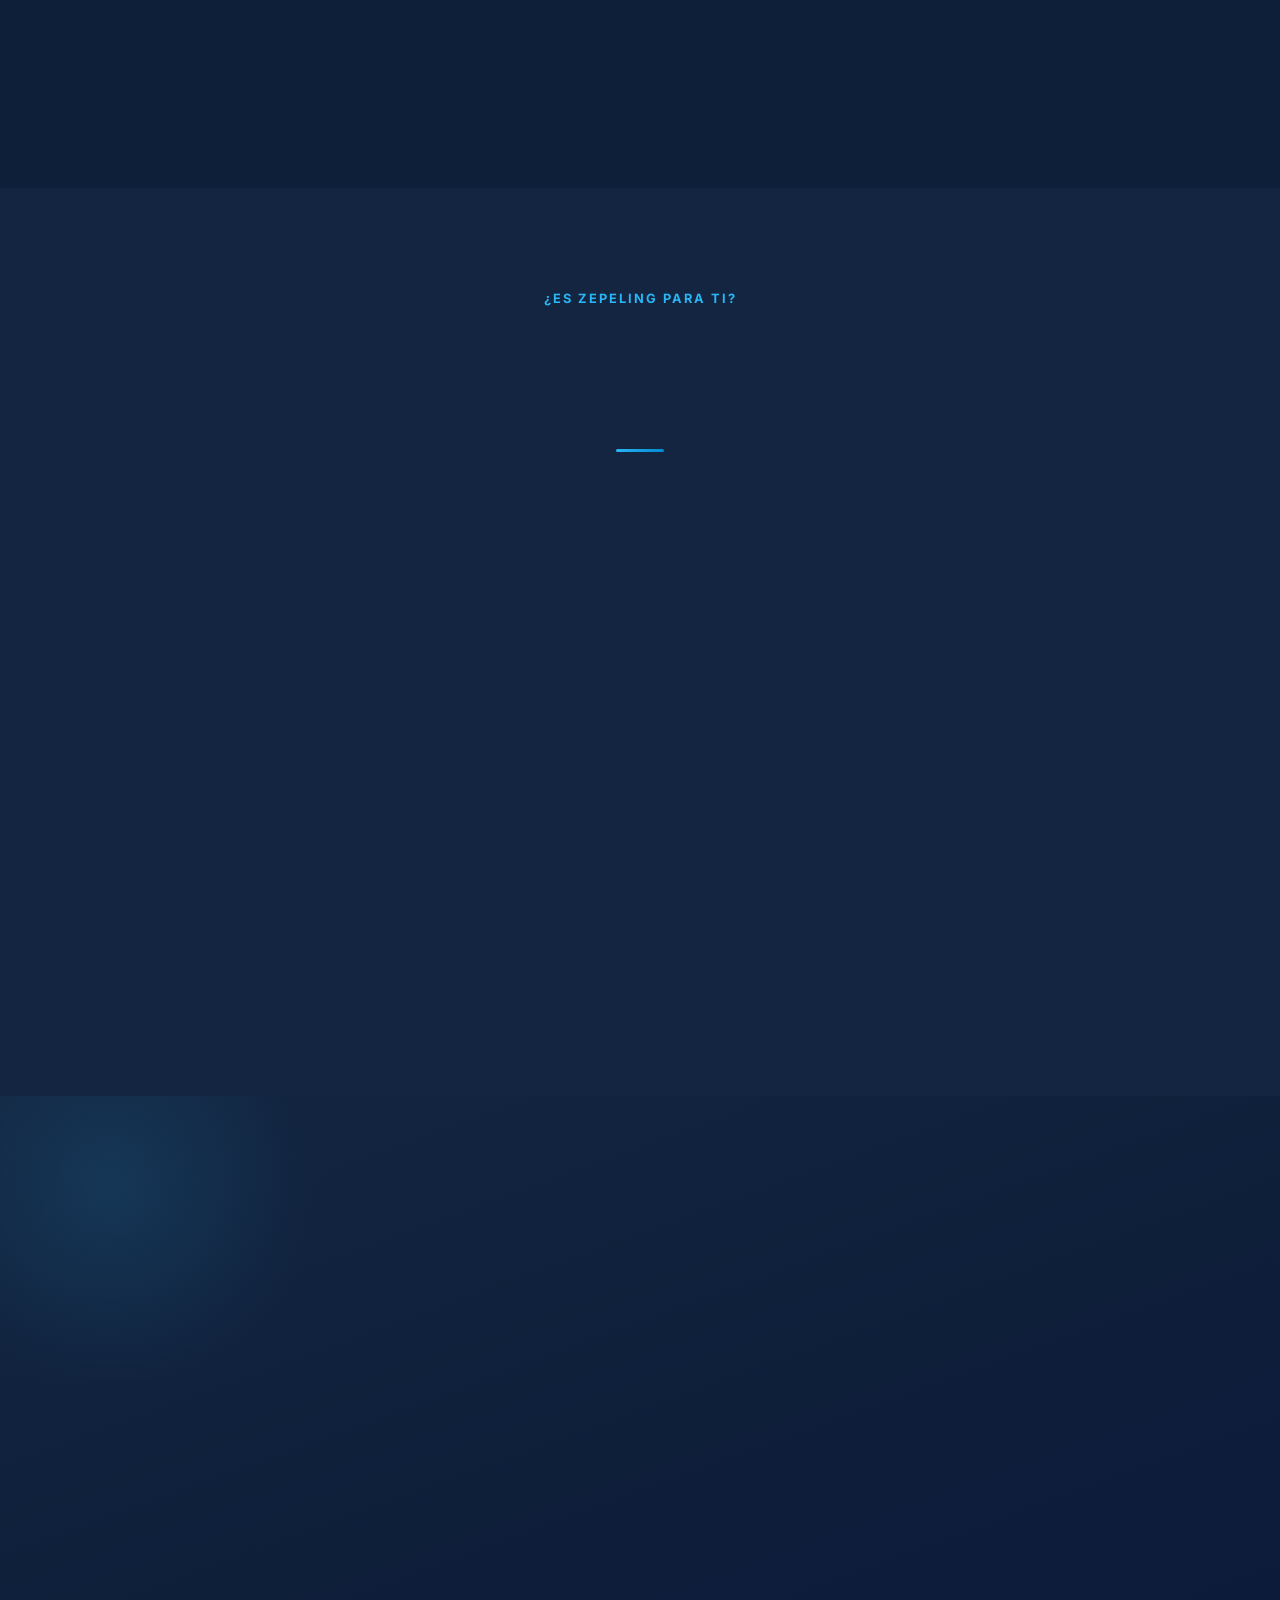
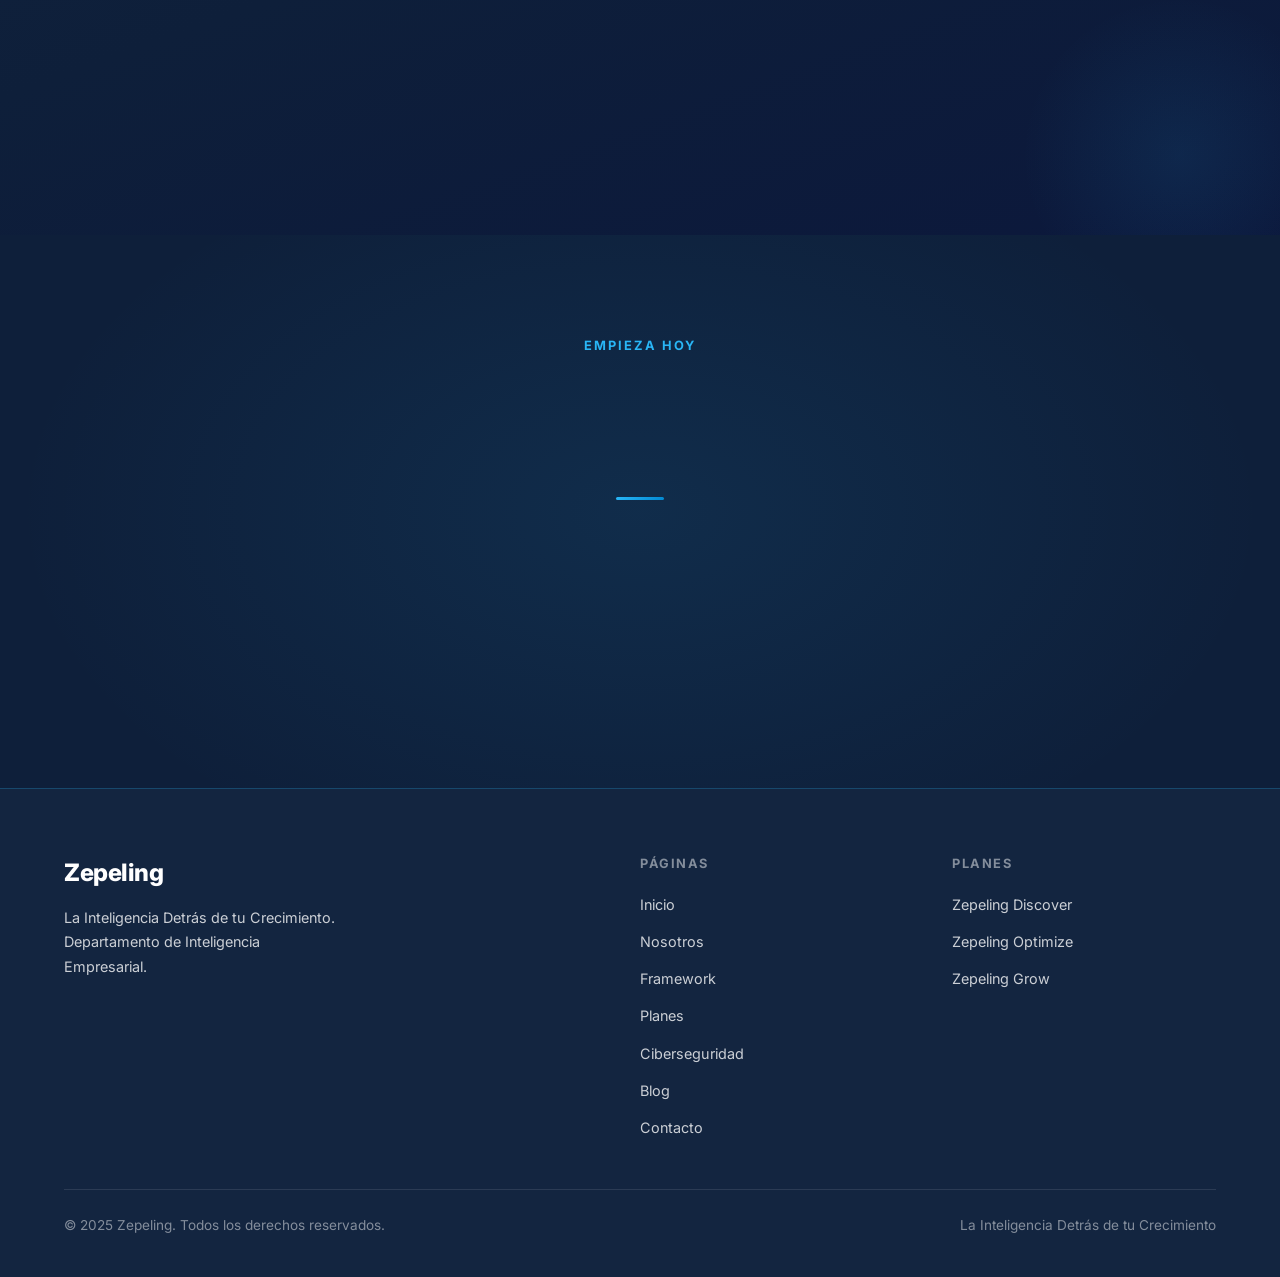
==== commit c80fea3c: "Reemplazar imagen de cara en sección Problema y eliminar imagen repetida en Nosotros - index.html: s" ====
--- a/index.html
+++ b/index.html
@@ -226,7 +226,7 @@
   <div class="container">
     <div class="problem-grid">
       <div class="problem-img reveal">
-        <img src="https://images.unsplash.com/photo-1507003211169-0a1dd7228f2d?w=700&q=80&fit=crop&crop=faces" alt="Empresario con datos" />
+        <img src="https://images.unsplash.com/photo-1454165804606-c3d57bc86b40?w=700&q=80&fit=crop" alt="Equipo analizando datos" />
         <div class="problem-img-overlay"></div>
         <div class="problem-img-text">
           <p>"Las empresas generan información todos los días, pero pocas saben convertirla en decisiones."</p>
@@ -344,7 +344,7 @@
     </div>
     <div class="grid-3">
       <a href="articulo-datos-decisiones-estrategicas.html" class="plan-card-home reveal tilt-card">
-        <div class="plan-card-img-wrap"><img class="plan-card-img" src="https://images.unsplash.com/photo-1507003211169-0a1dd7228f2d?w=600&q=80&fit=crop&crop=faces" alt="Datos y decisiones estratégicas" /></div>
+        <div class="plan-card-img-wrap"><img class="plan-card-img" src="https://images.unsplash.com/photo-1551288049-bebda4e38f71?w=600&q=80&fit=crop" alt="Datos y decisiones estratégicas" /></div>
         <div class="plan-card-body">
           <div class="tag">Datos &amp; BI</div>
           <h3>Cómo convertir los datos de tu empresa en decisiones estratégicas</h3>
@@ -352,7 +352,7 @@
         </div>
       </a>
       <a href="articulo-automatizacion-procesos.html" class="plan-card-home reveal anim-delay-1 tilt-card">
-        <div class="plan-card-img-wrap"><img class="plan-card-img" src="https://images.unsplash.com/photo-1553877522-43269d4ea984?w=600&q=80&fit=crop" alt="Automatización de procesos" /></div>
+        <div class="plan-card-img-wrap"><img class="plan-card-img" src="https://images.unsplash.com/photo-1518770660439-4636190af475?w=600&q=80&fit=crop" alt="Automatización de procesos" /></div>
         <div class="plan-card-body">
           <div class="tag">Automatización</div>
           <h3>5 procesos que tu empresa debería automatizar ahora mismo</h3>
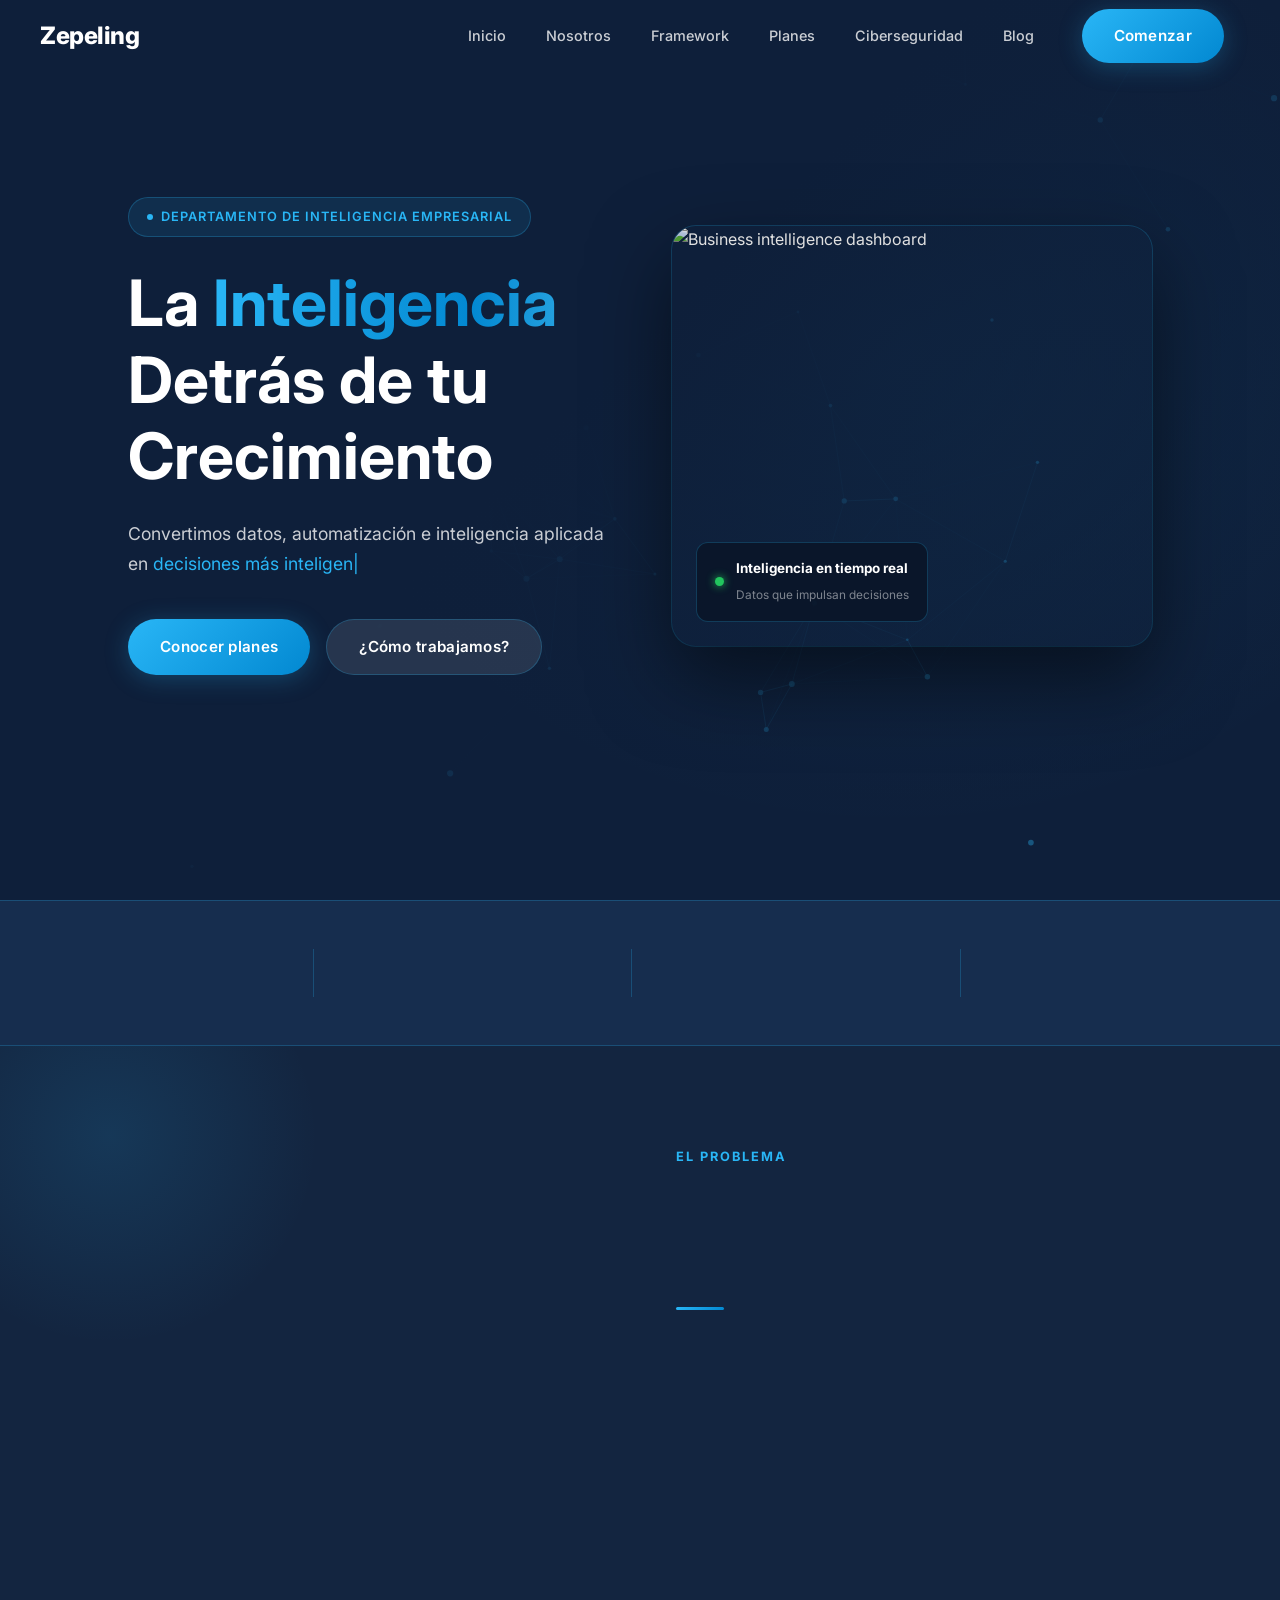
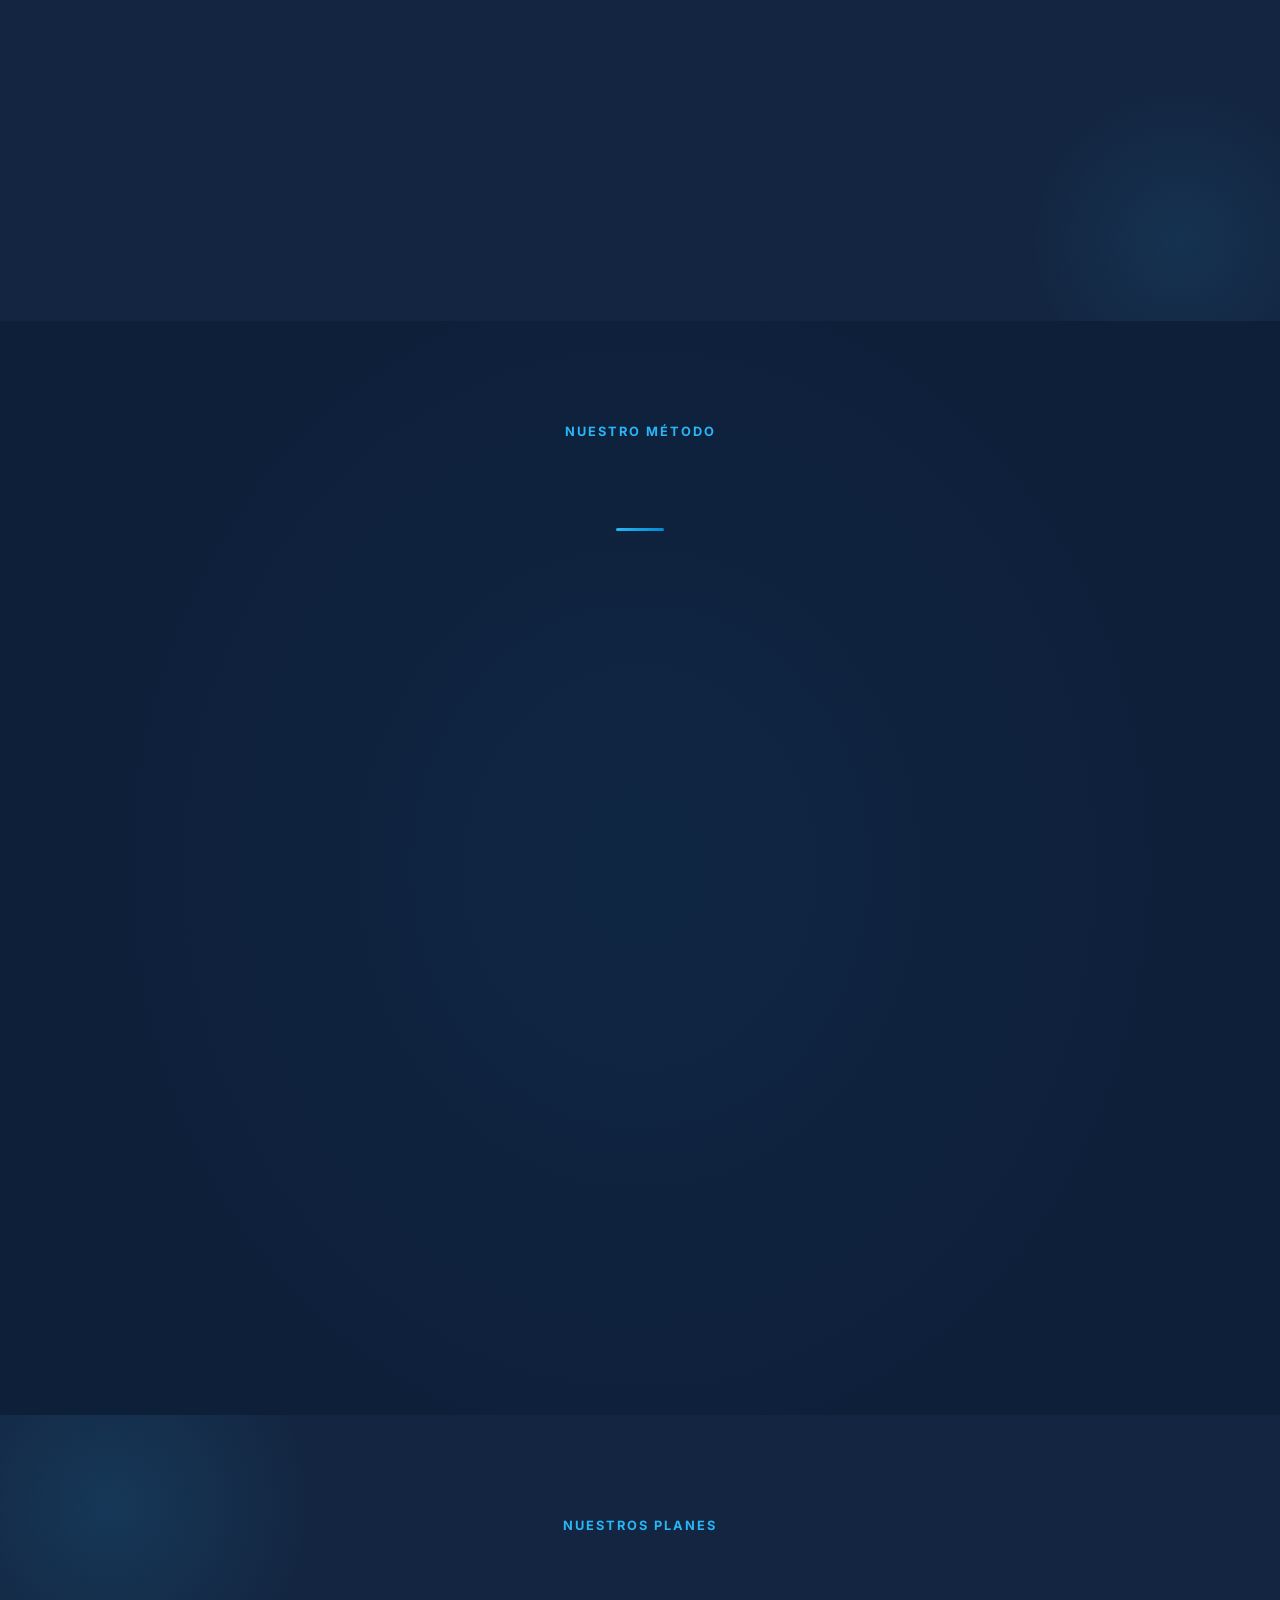
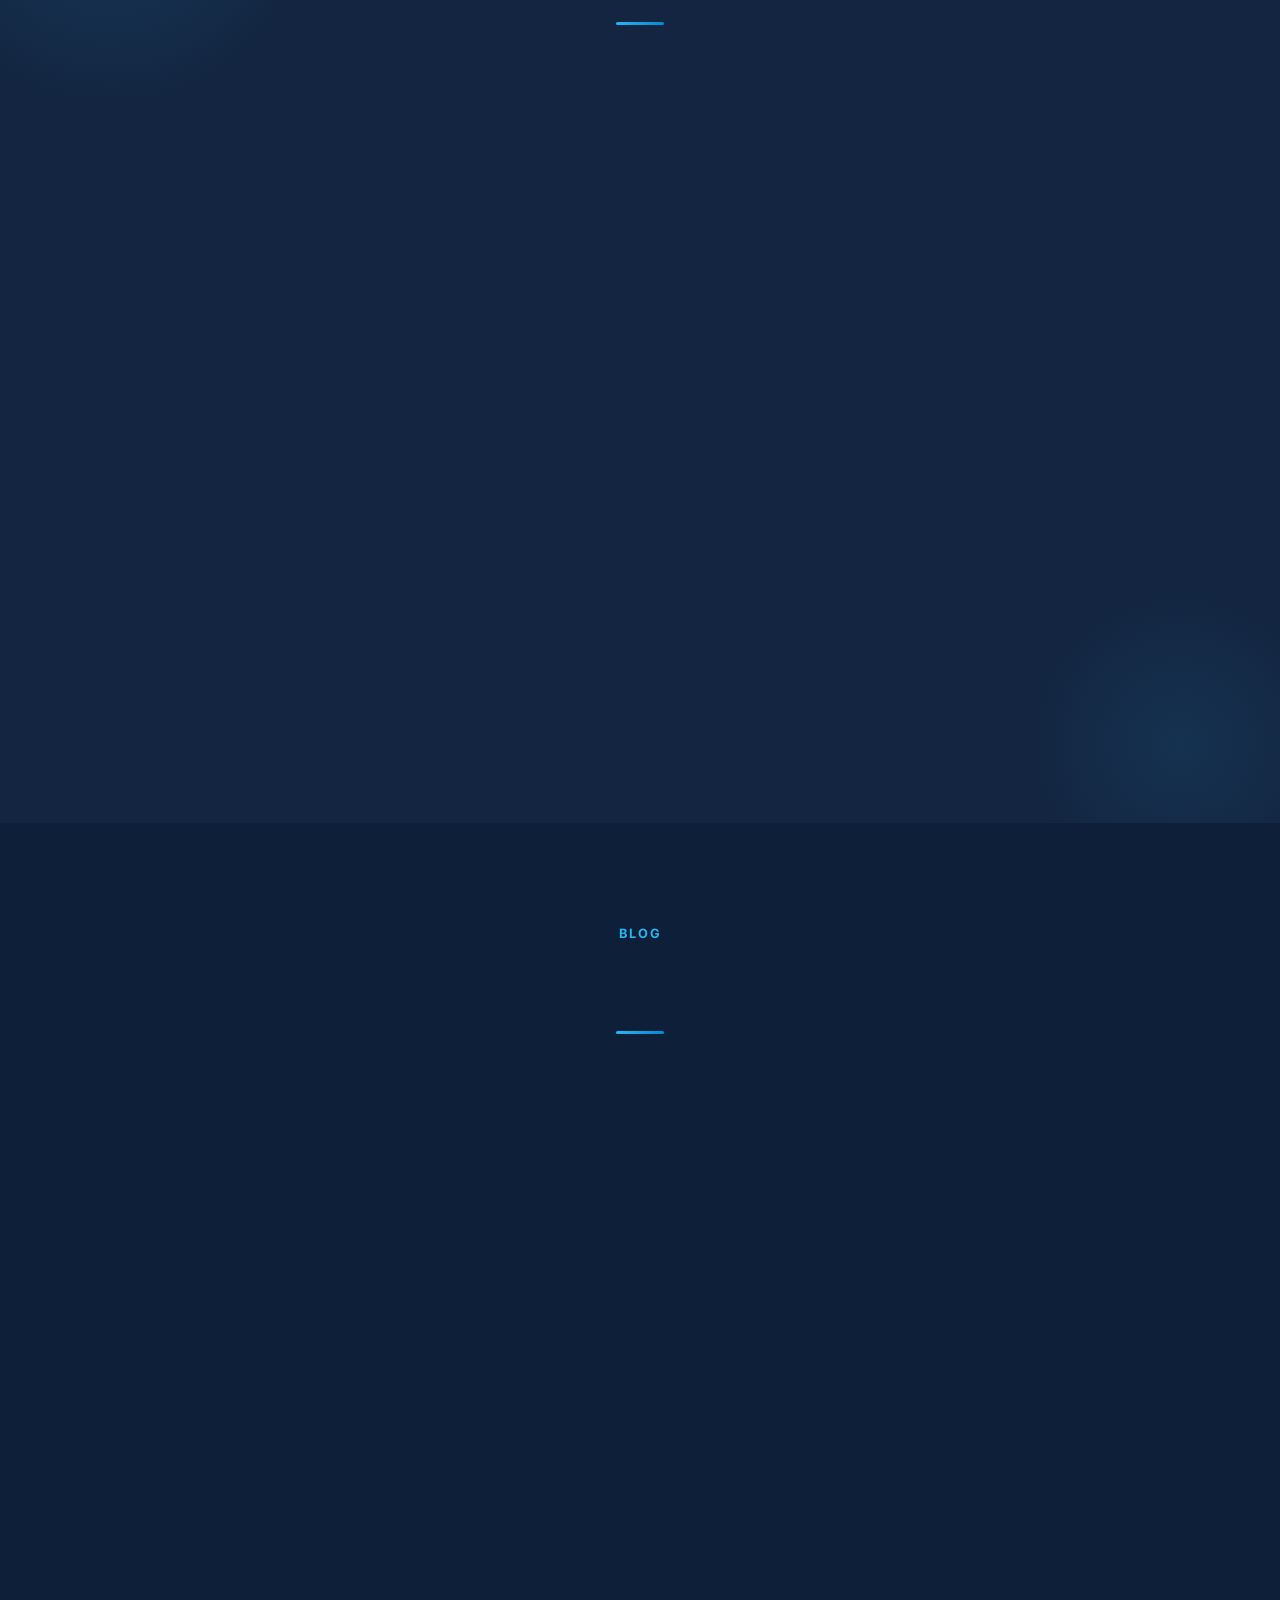
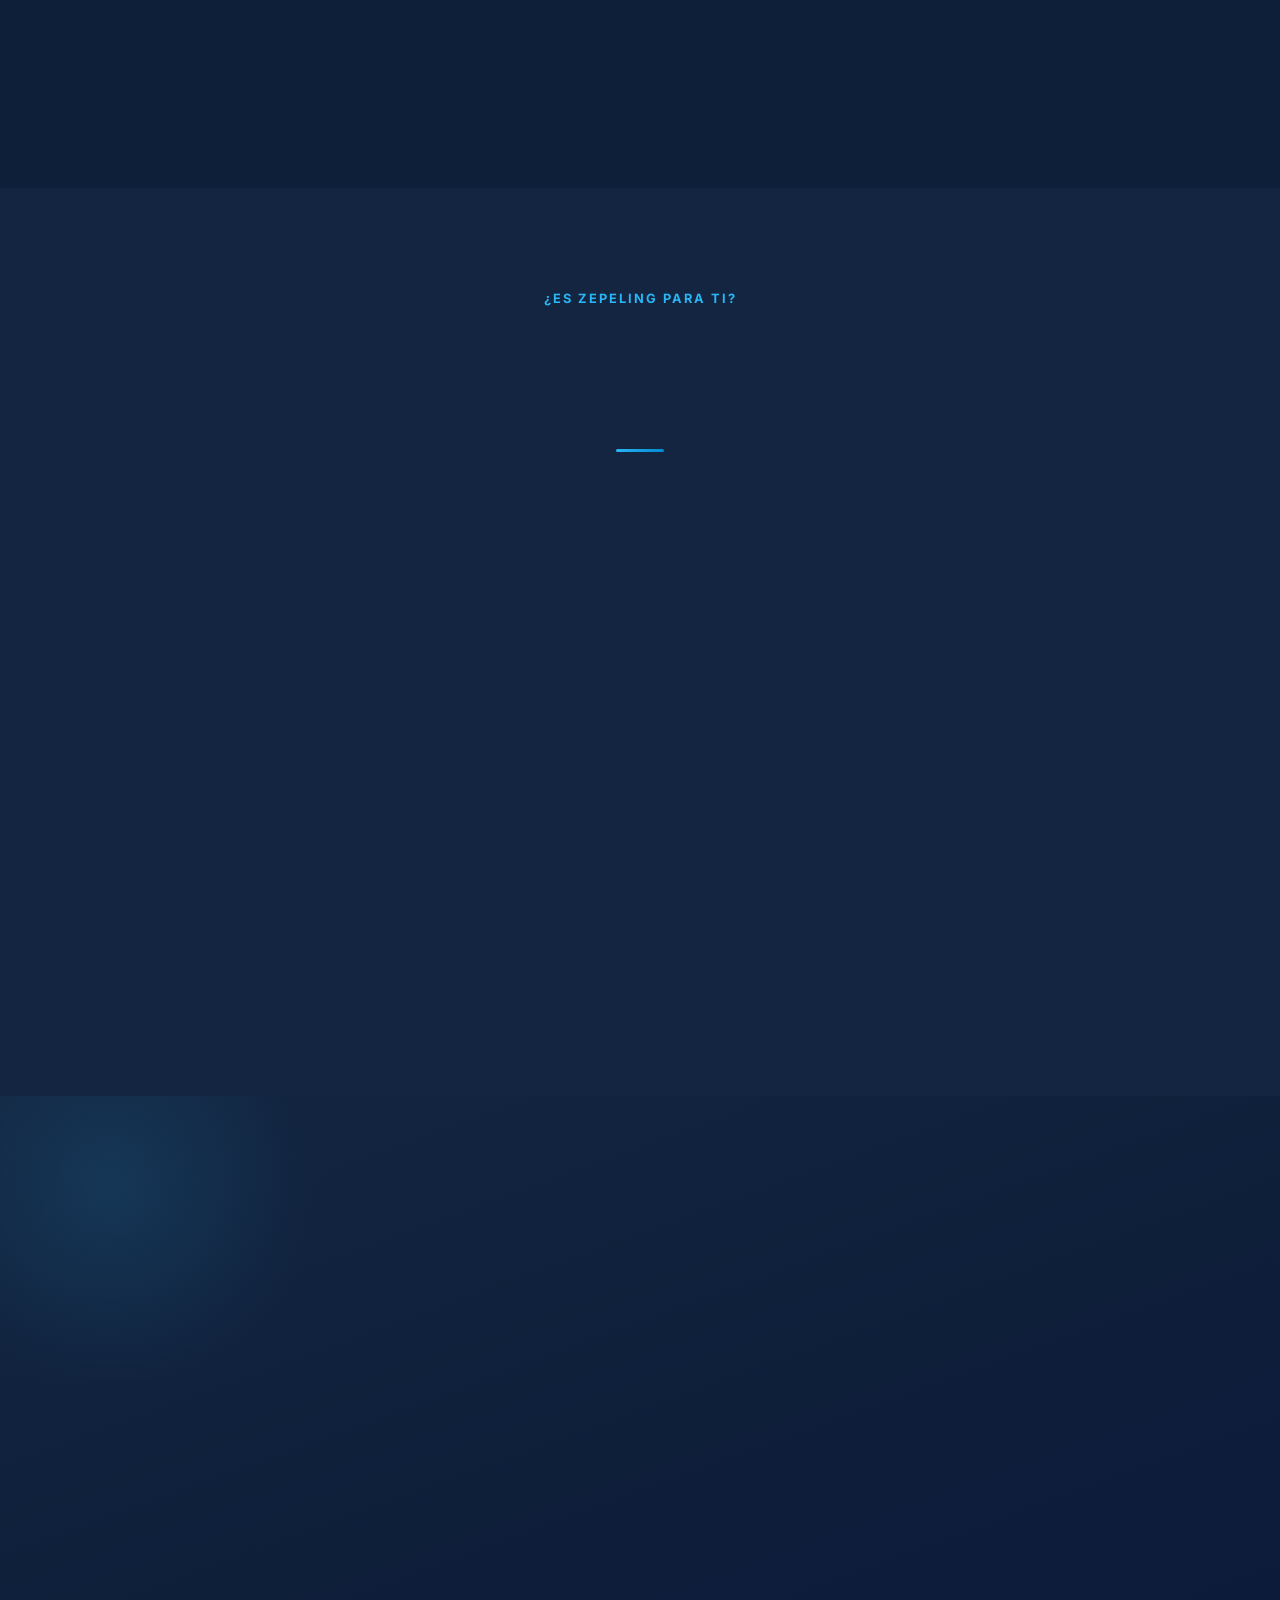
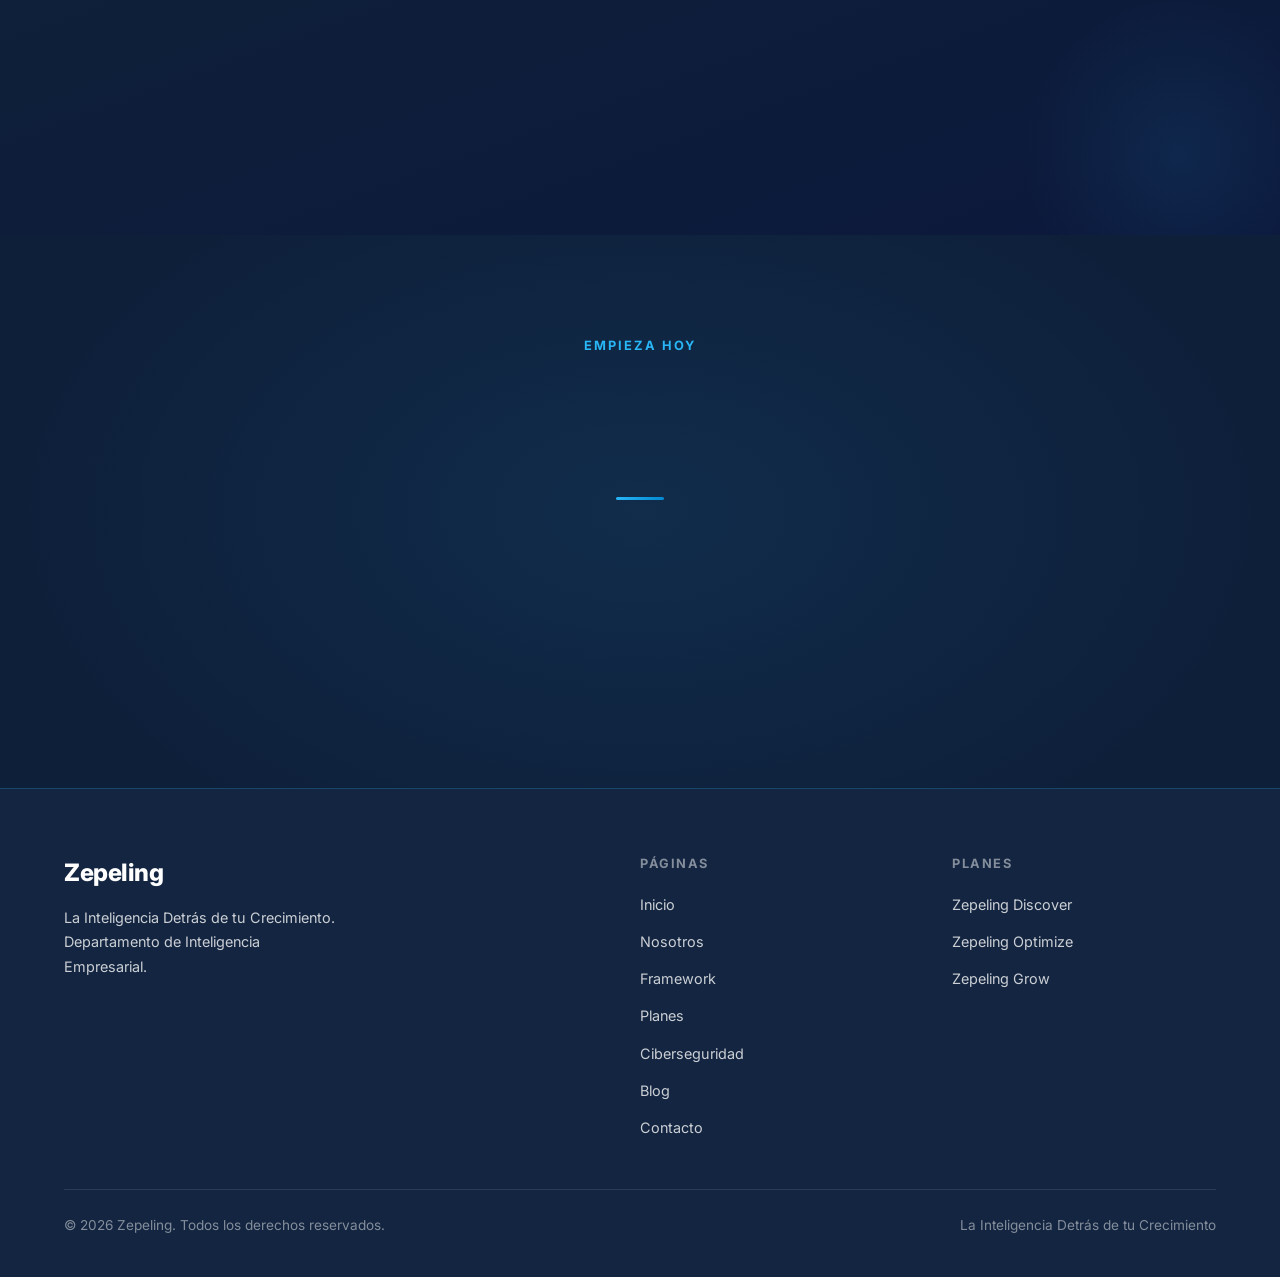
==== commit 9e8db51f: "Actualizar año a 2026 en footer de todas las páginas" ====
--- a/index.html
+++ b/index.html
@@ -503,7 +503,7 @@
       </div>
     </div>
     <div class="footer-bottom">
-      <span>© 2025 Zepeling. Todos los derechos reservados.</span>
+      <span>© 2026 Zepeling. Todos los derechos reservados.</span>
       <span>La Inteligencia Detrás de tu Crecimiento</span>
     </div>
   </div>
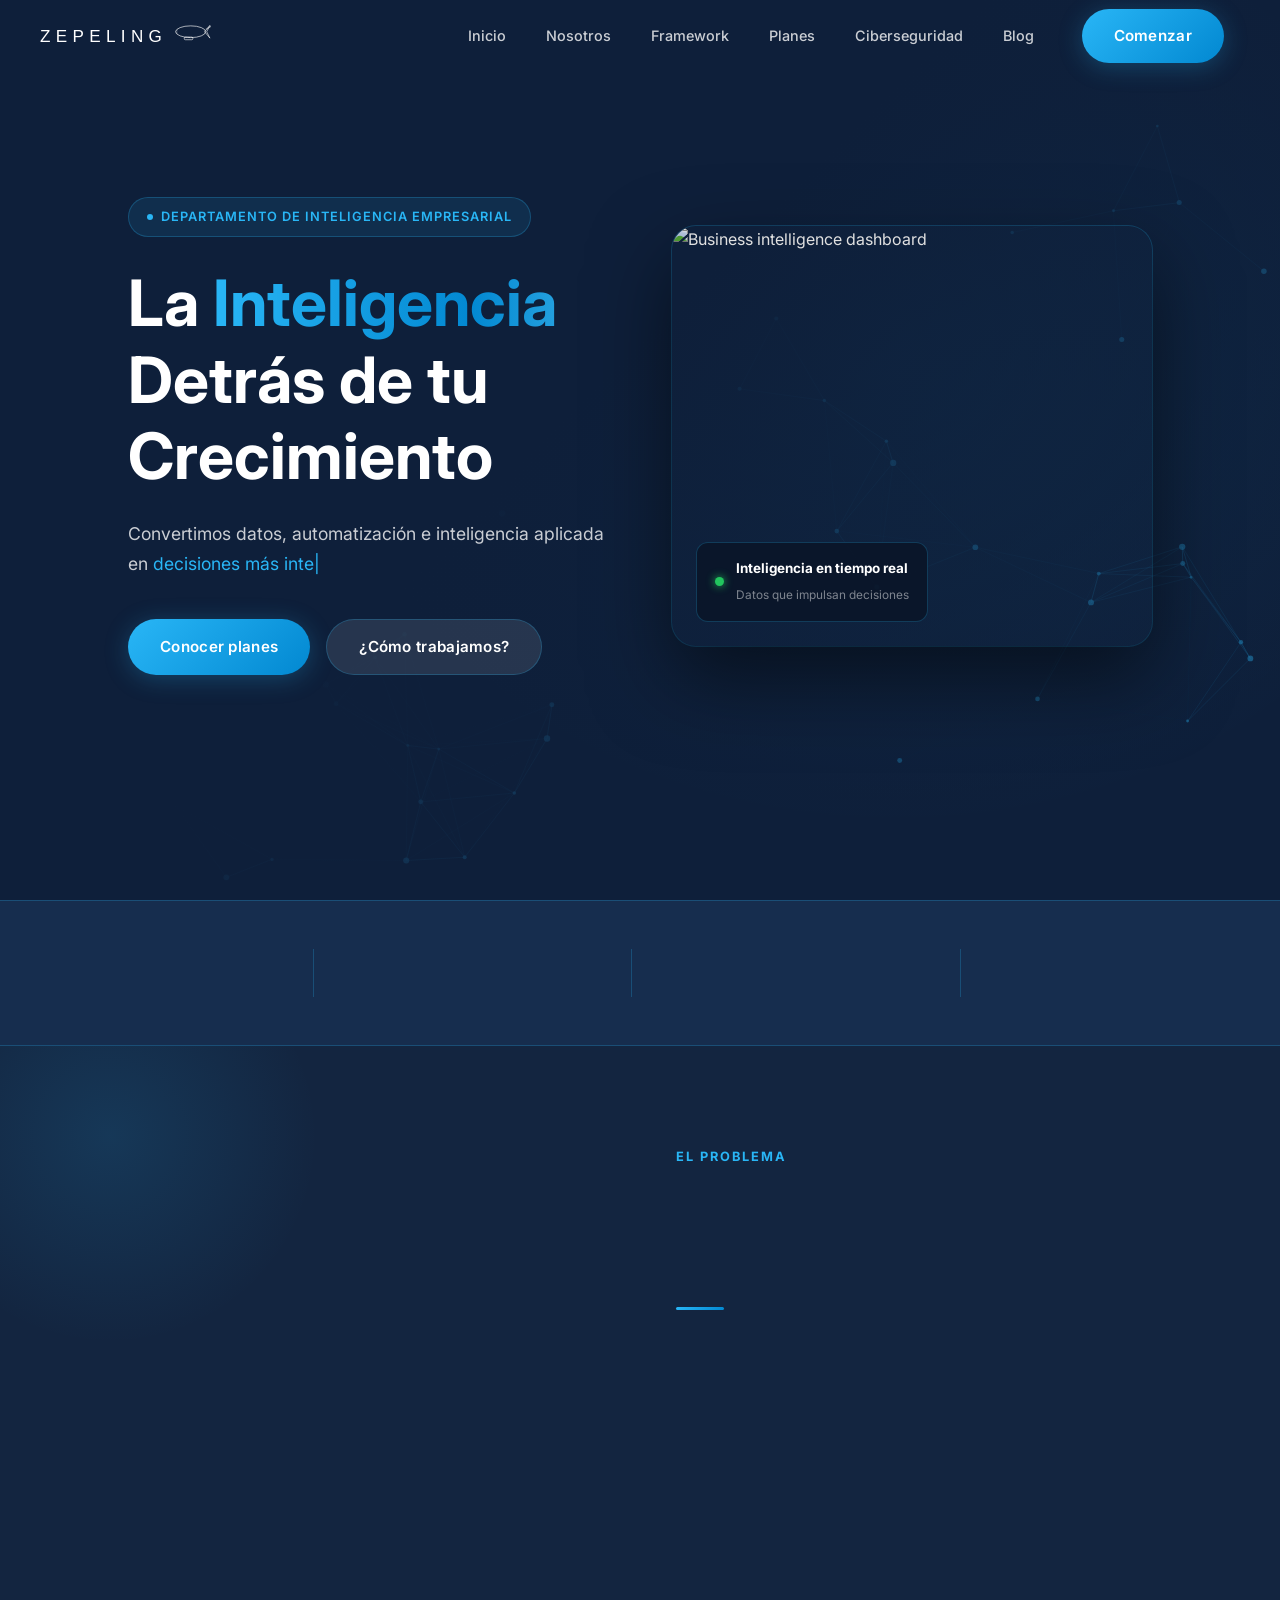
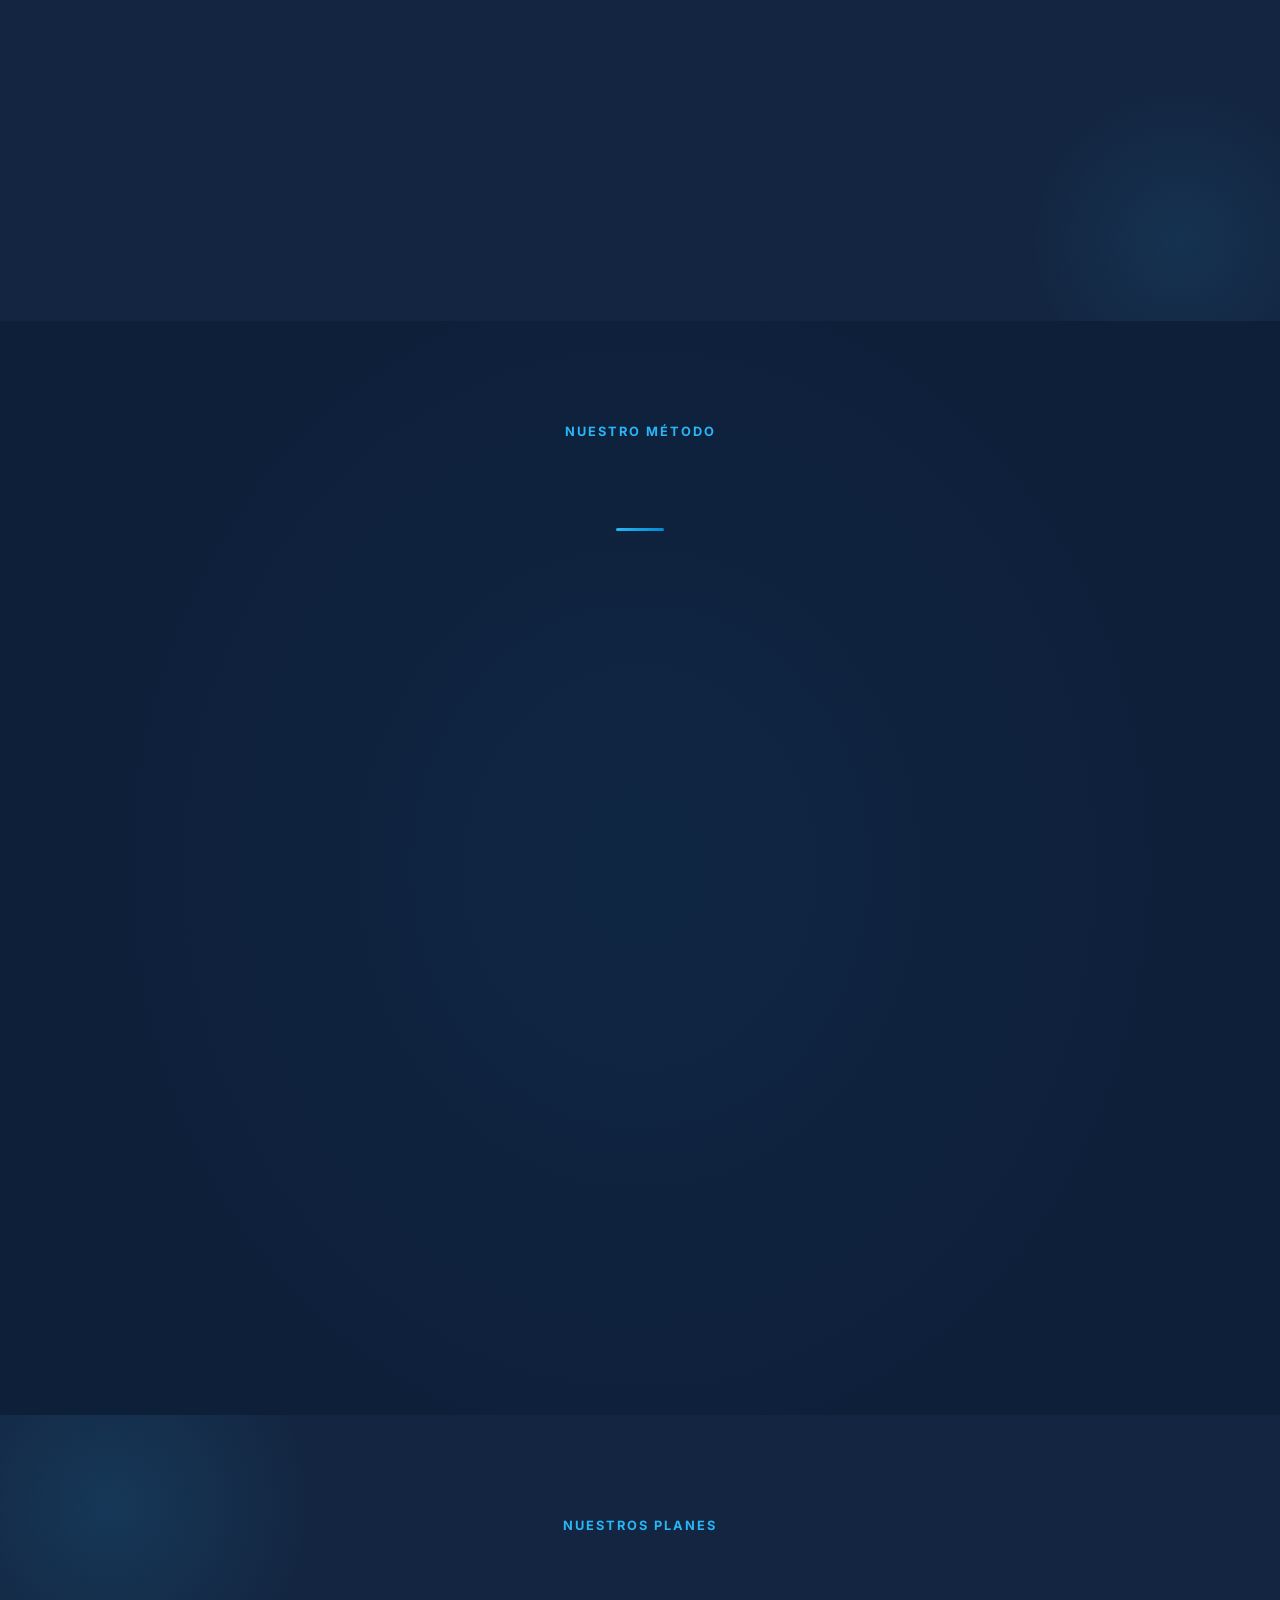
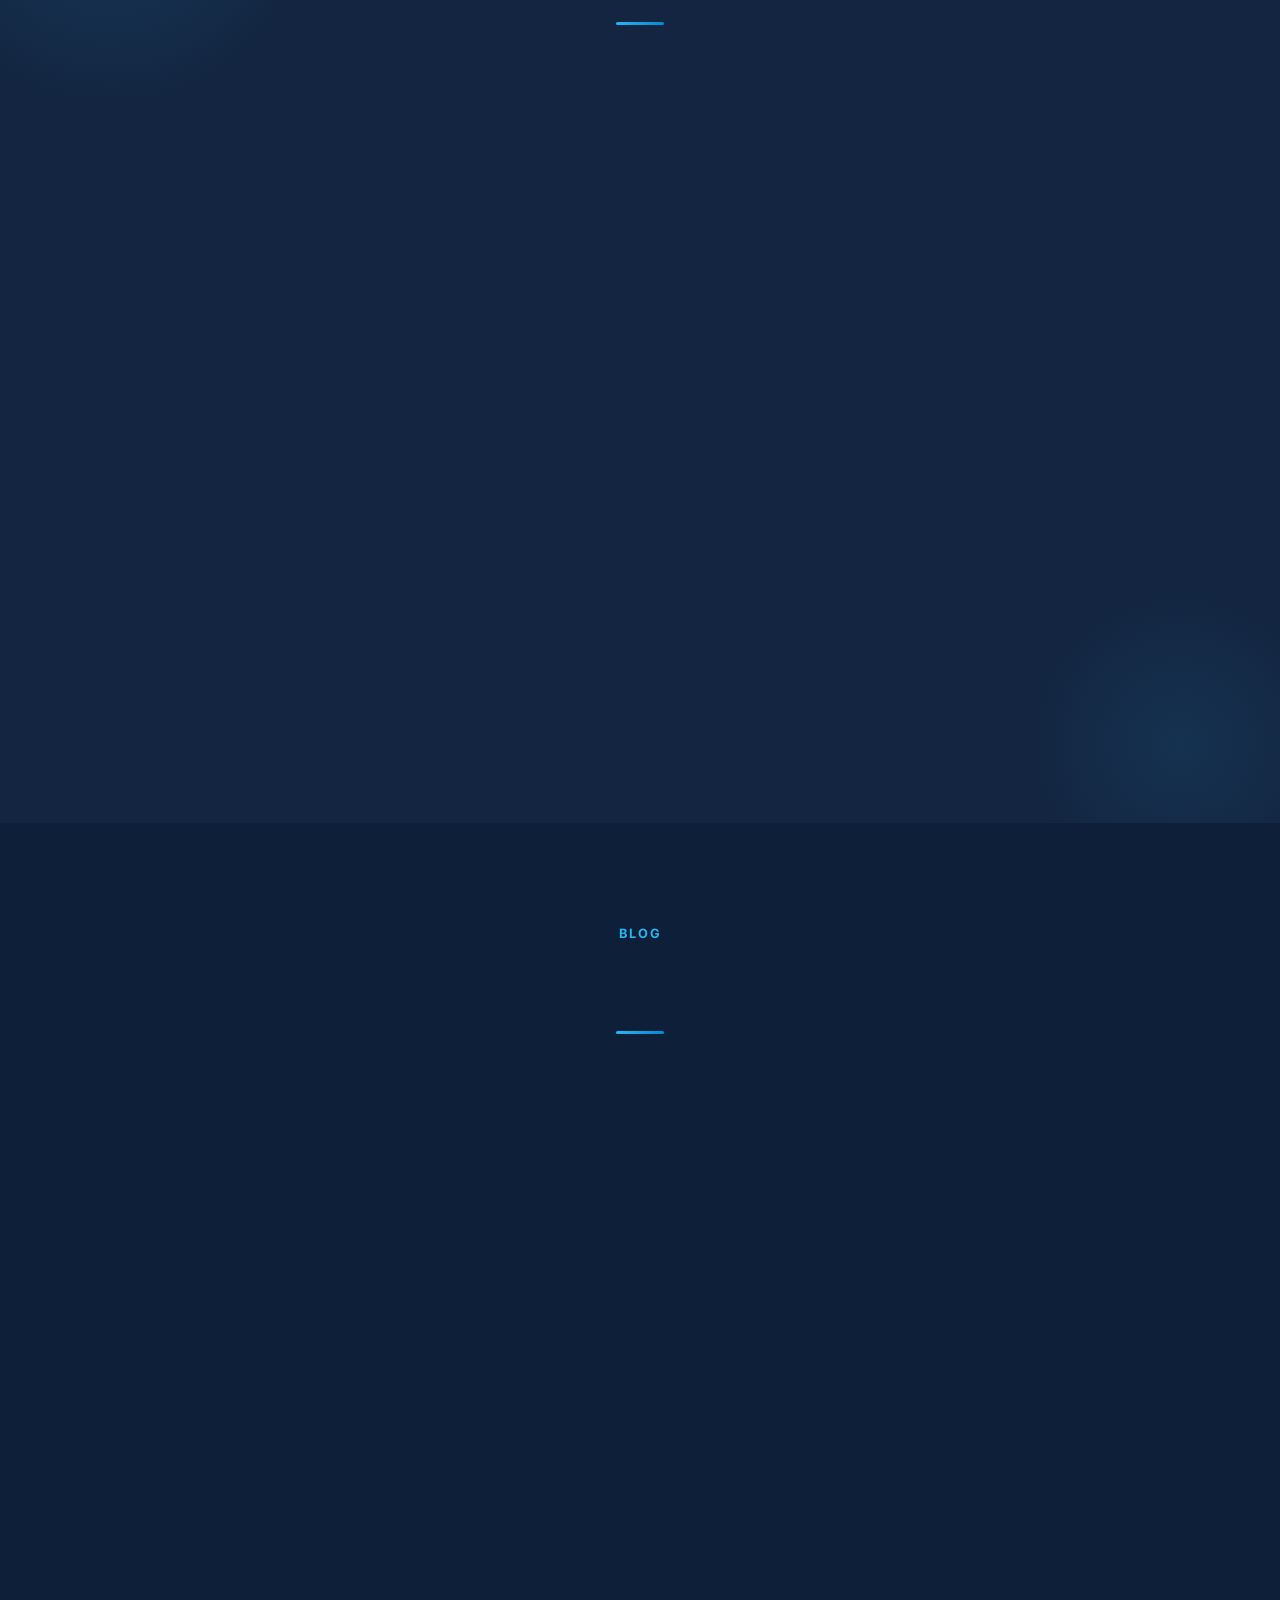
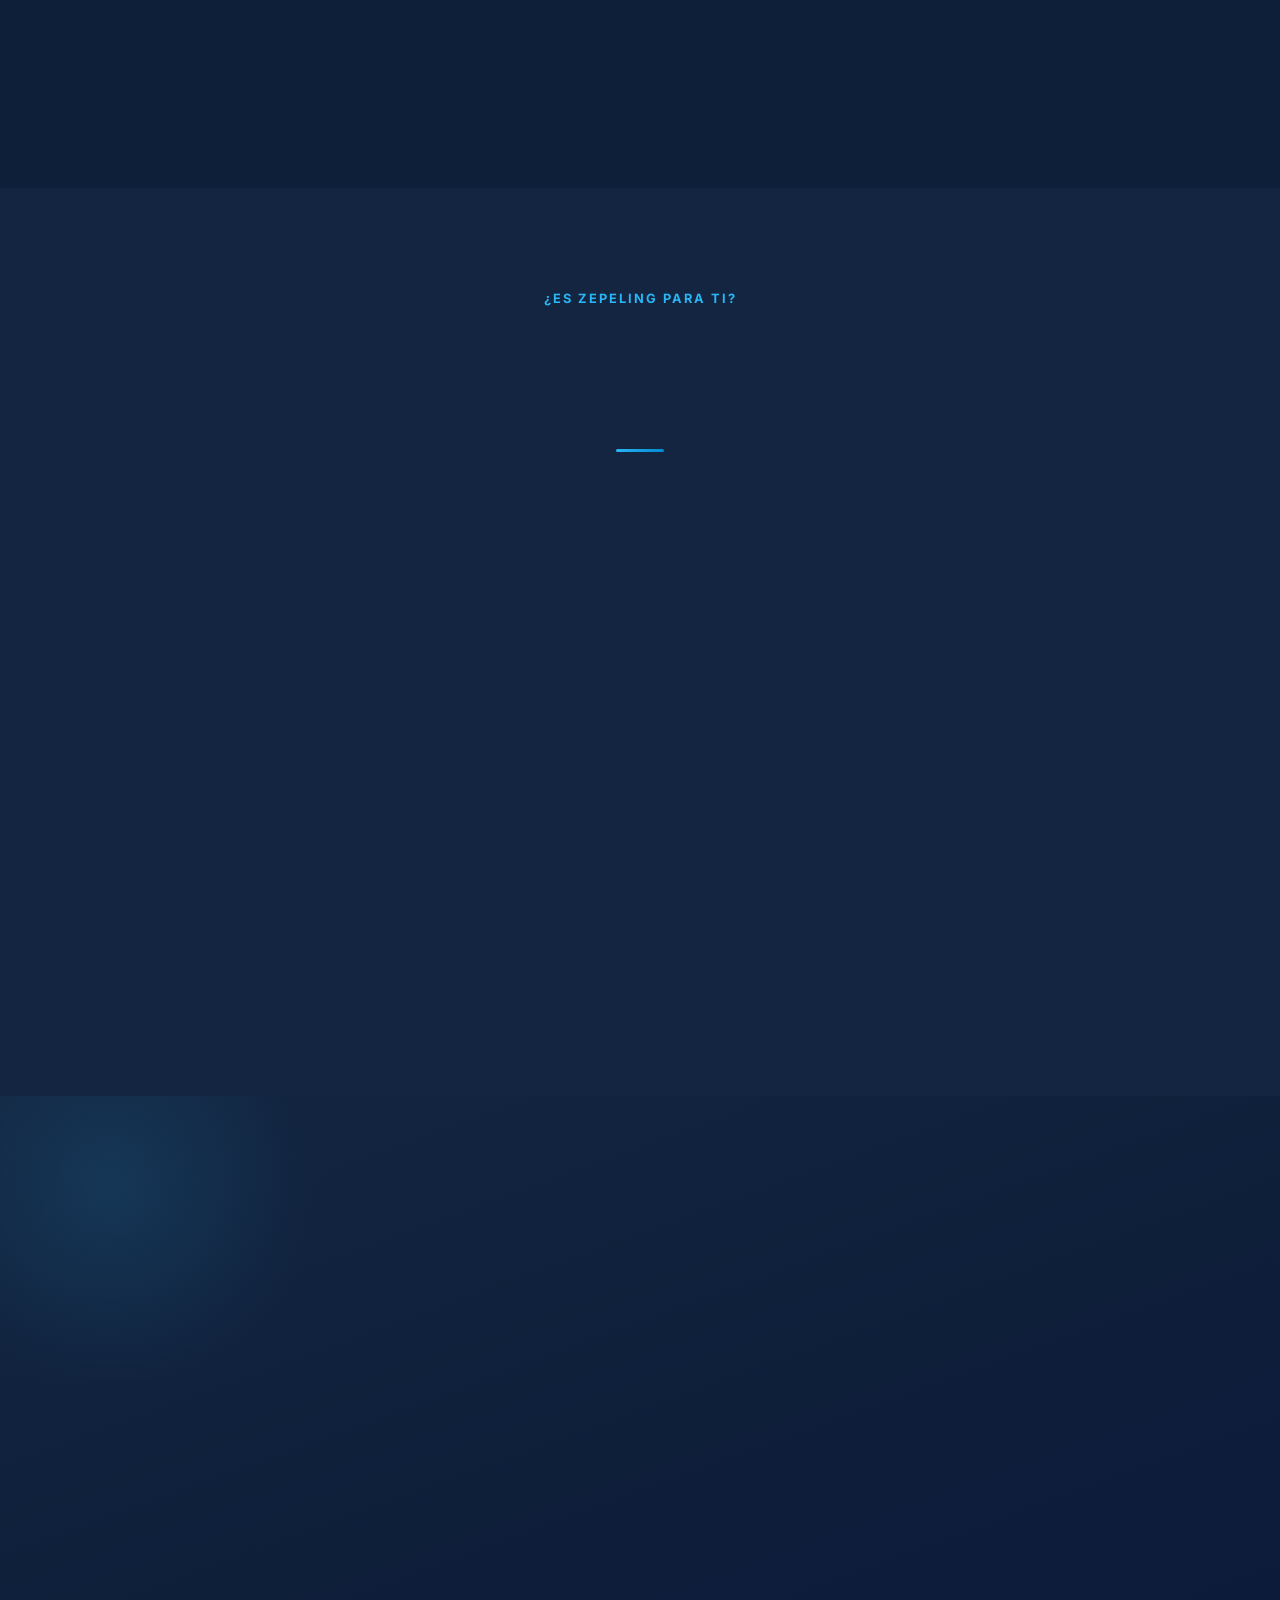
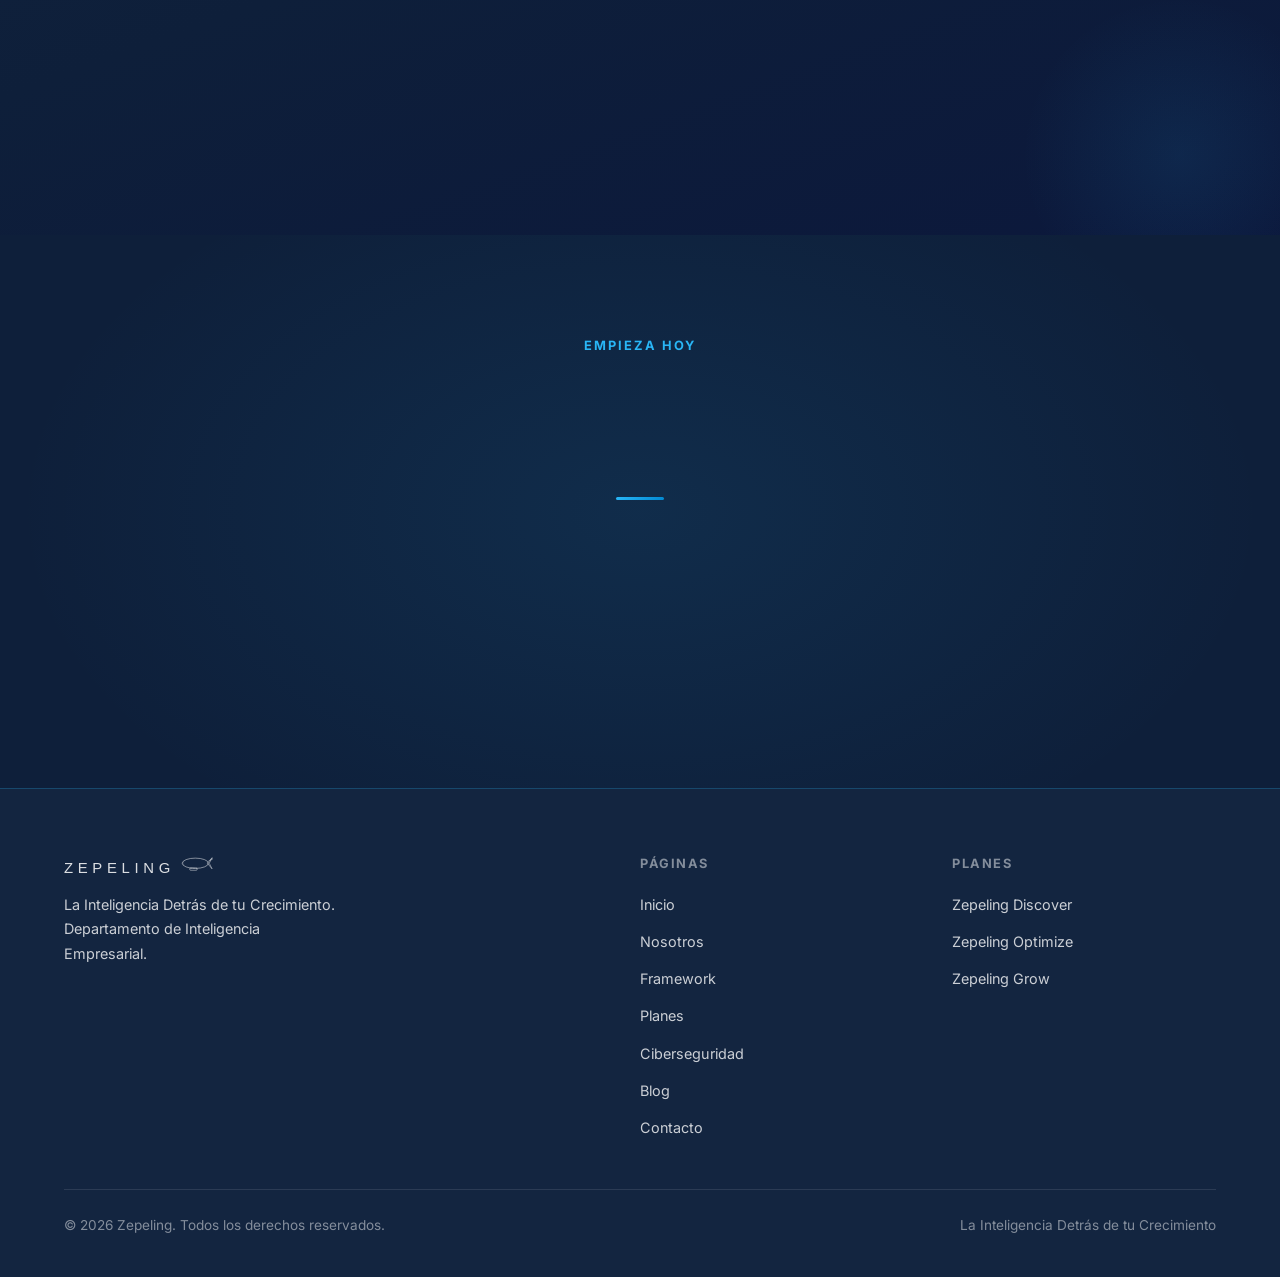
==== commit b8706107: "Agregar logo SVG y reemplazar texto en navbar y footer de todas las páginas" ====
--- a/index.html
+++ b/index.html
@@ -161,7 +161,7 @@
 
 <nav class="navbar">
   <div class="nav-inner">
-    <a href="index.html" class="nav-logo"><span class="nav-logo-text">Zepeling</span></a>
+    <a href="index.html" class="nav-logo"><img src="img/logo.svg" alt="Zepeling" class="nav-logo-img" style="height:32px;filter:invert(1);" /></a>
     <button class="hamburger" aria-label="Menú"><span></span><span></span><span></span></button>
     <ul class="nav-links">
       <li><a href="index.html">Inicio</a></li>
@@ -478,7 +478,7 @@
   <div class="container">
     <div class="footer-grid">
       <div class="footer-brand">
-        <span class="nav-logo-text">Zepeling</span>
+        <img src="img/logo.svg" alt="Zepeling" style="height:28px;filter:invert(1);opacity:0.85;margin-bottom:8px;display:block;" />
         <p>La Inteligencia Detrás de tu Crecimiento.<br>Departamento de Inteligencia Empresarial.</p>
       </div>
       <div class="footer-col">
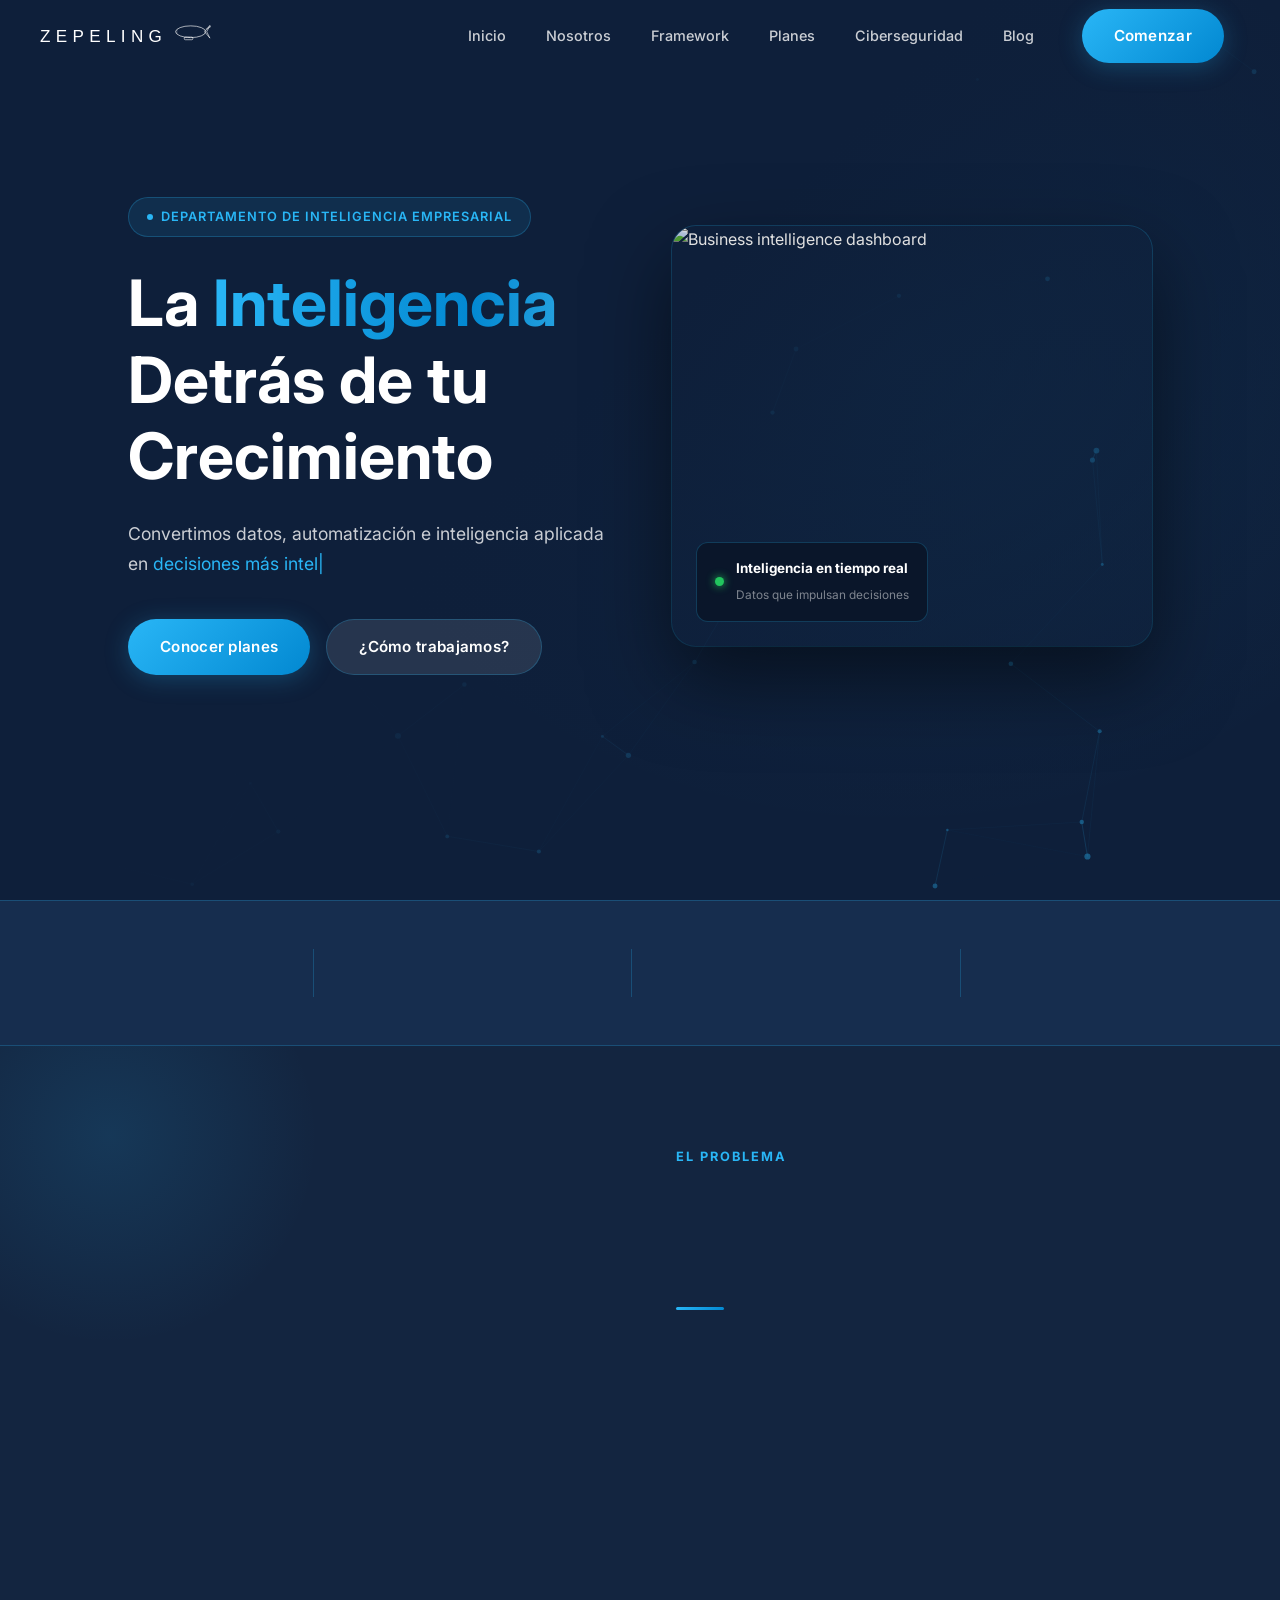
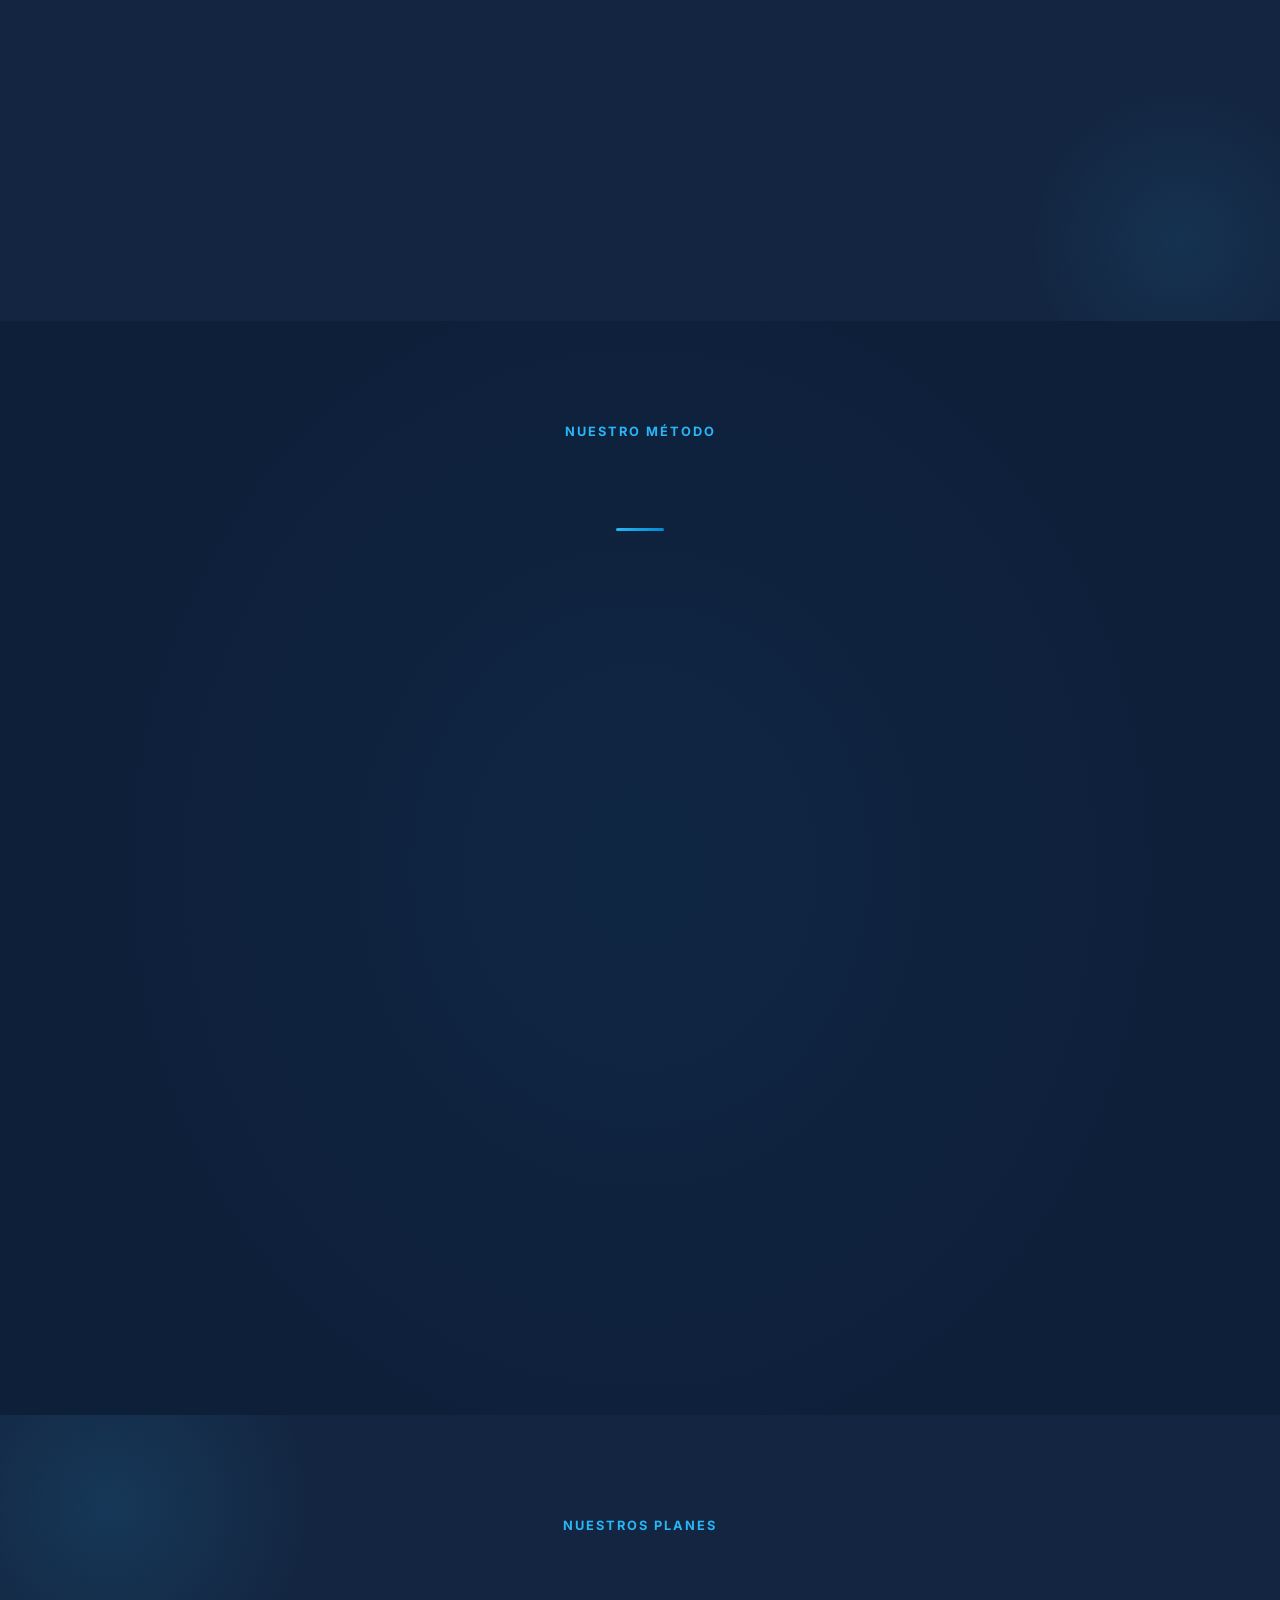
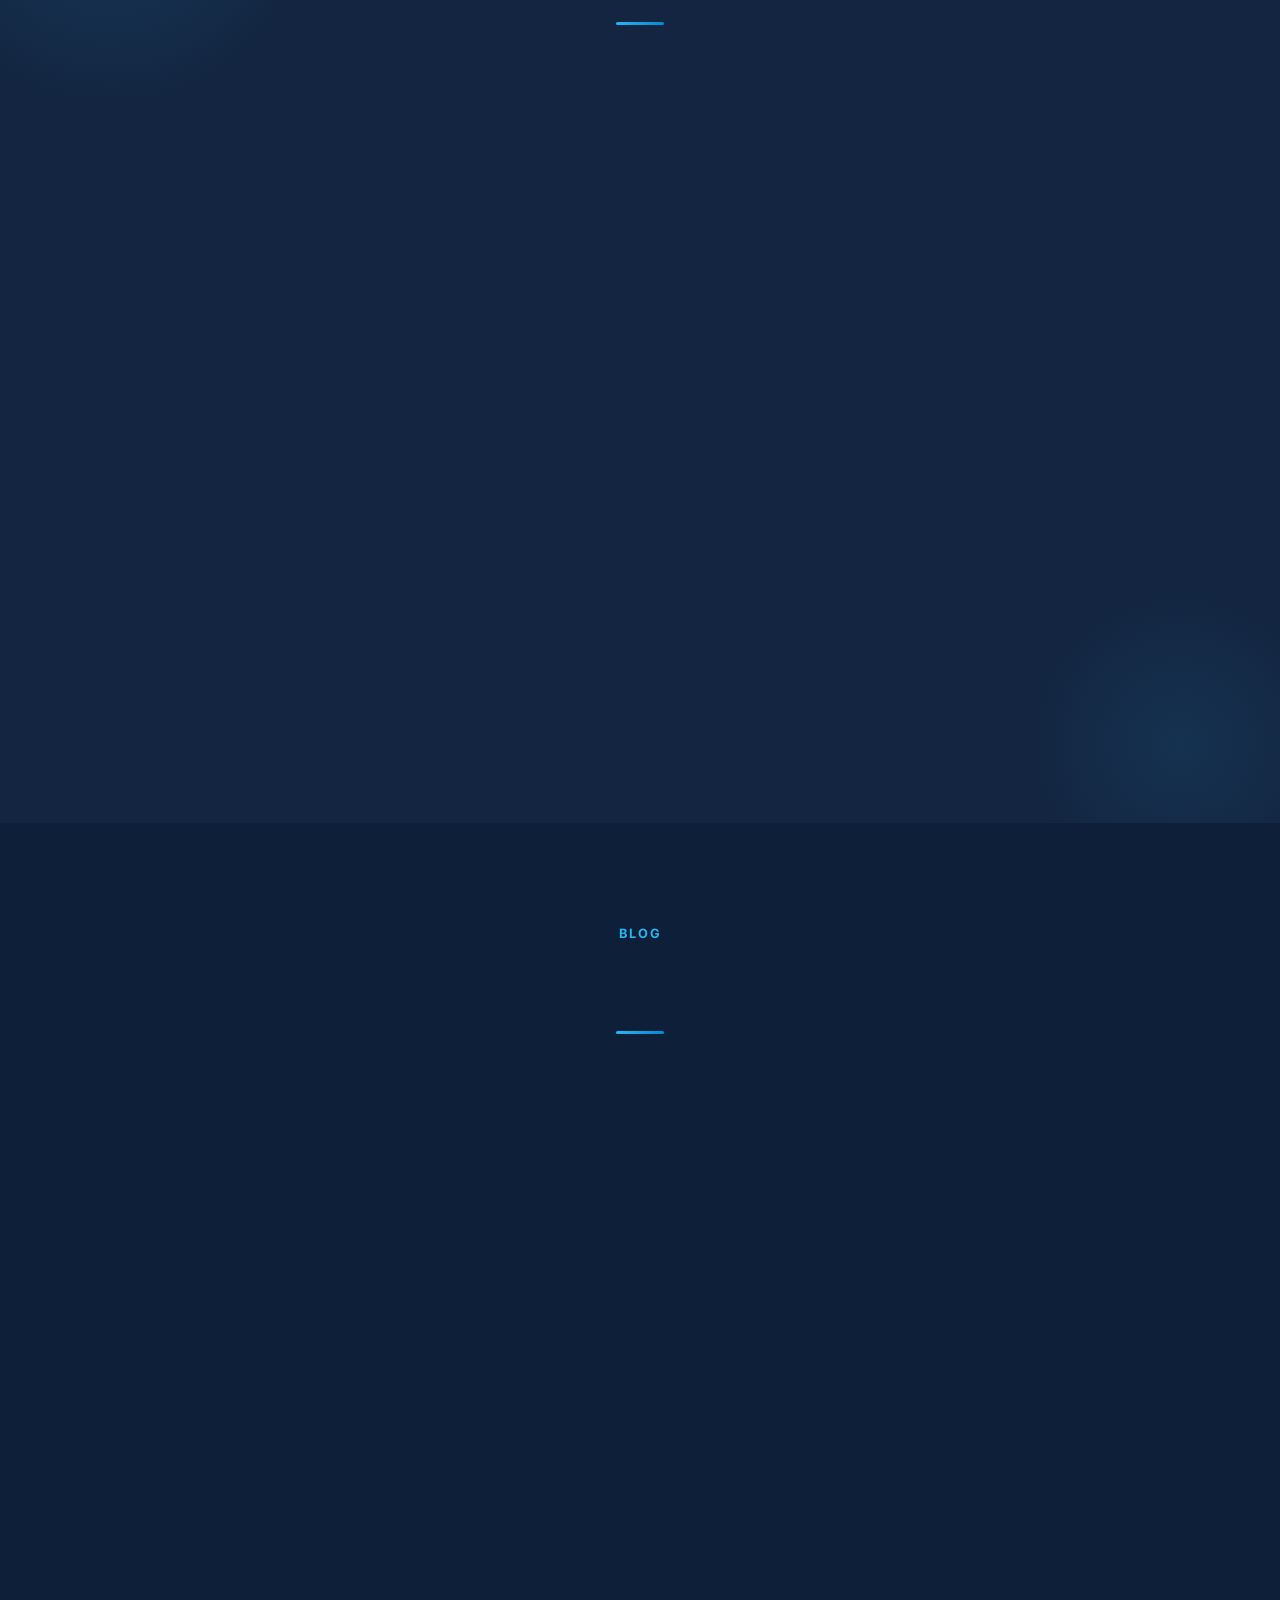
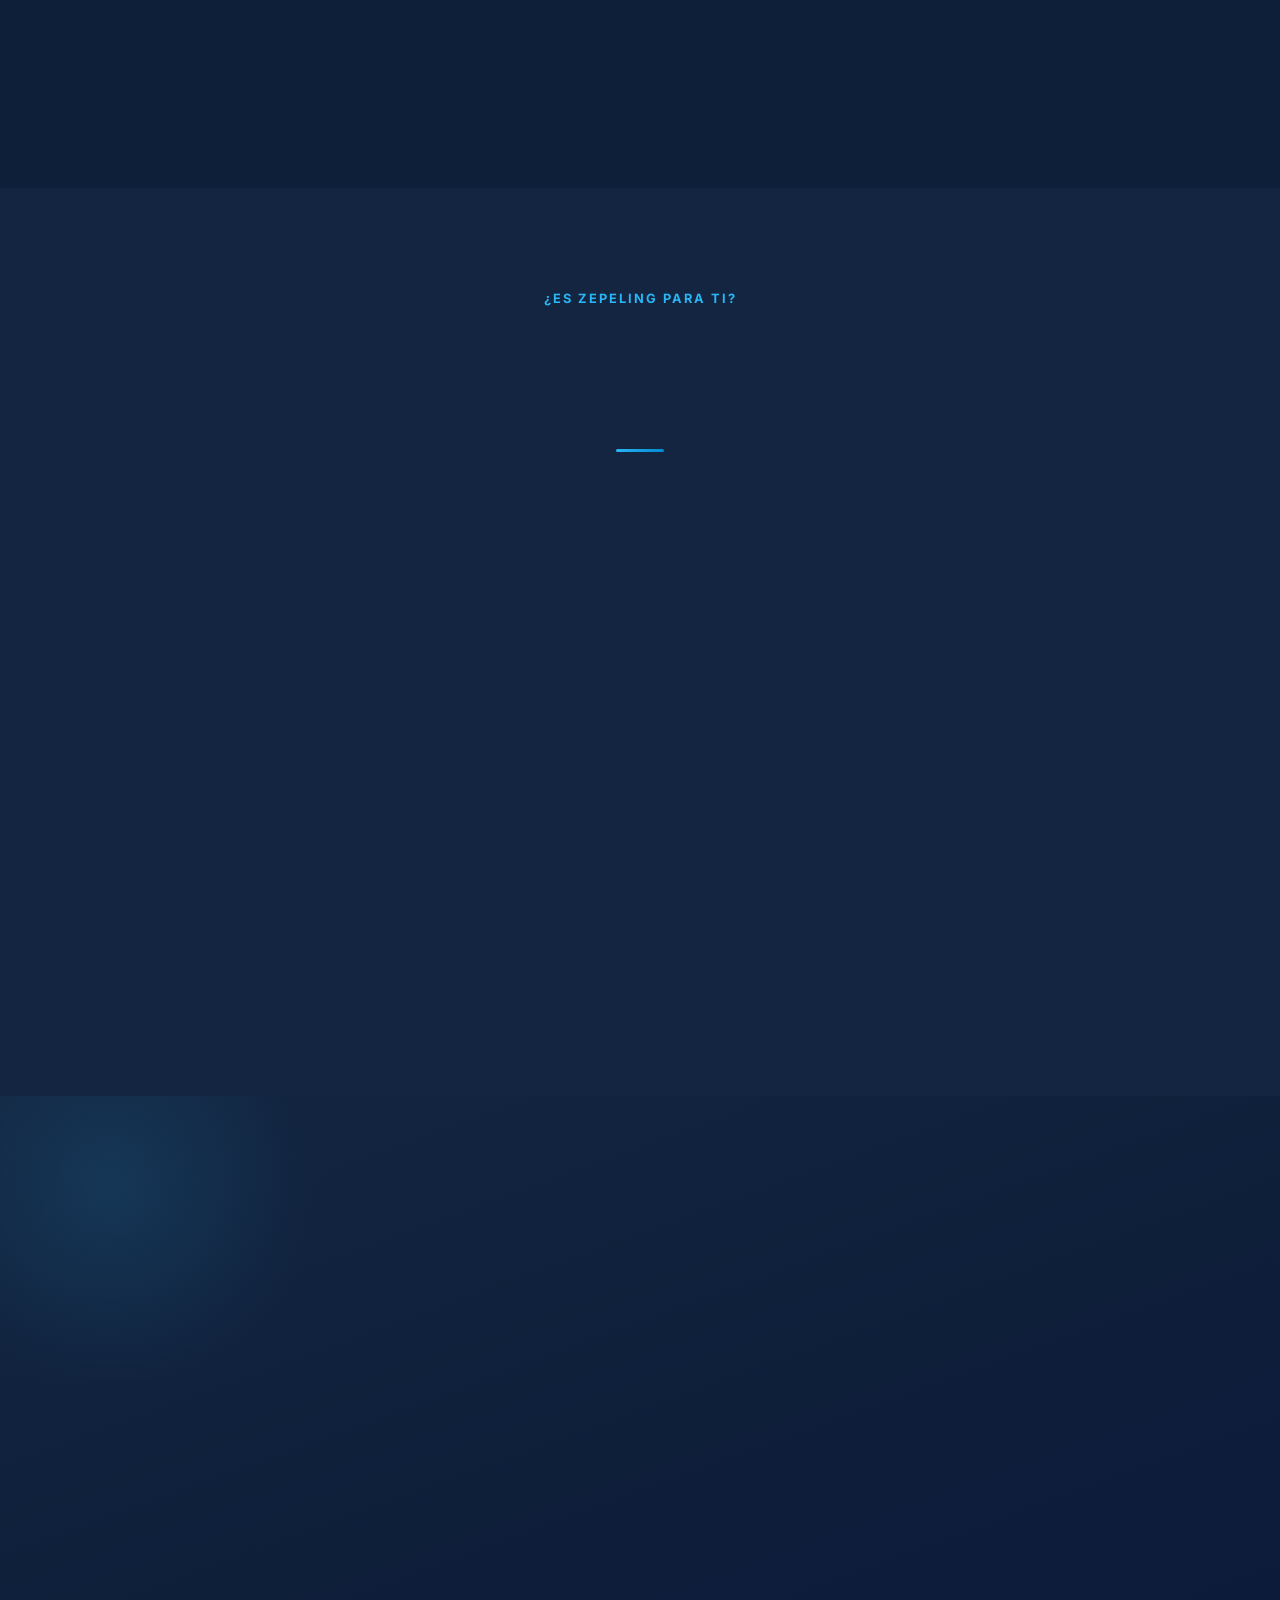
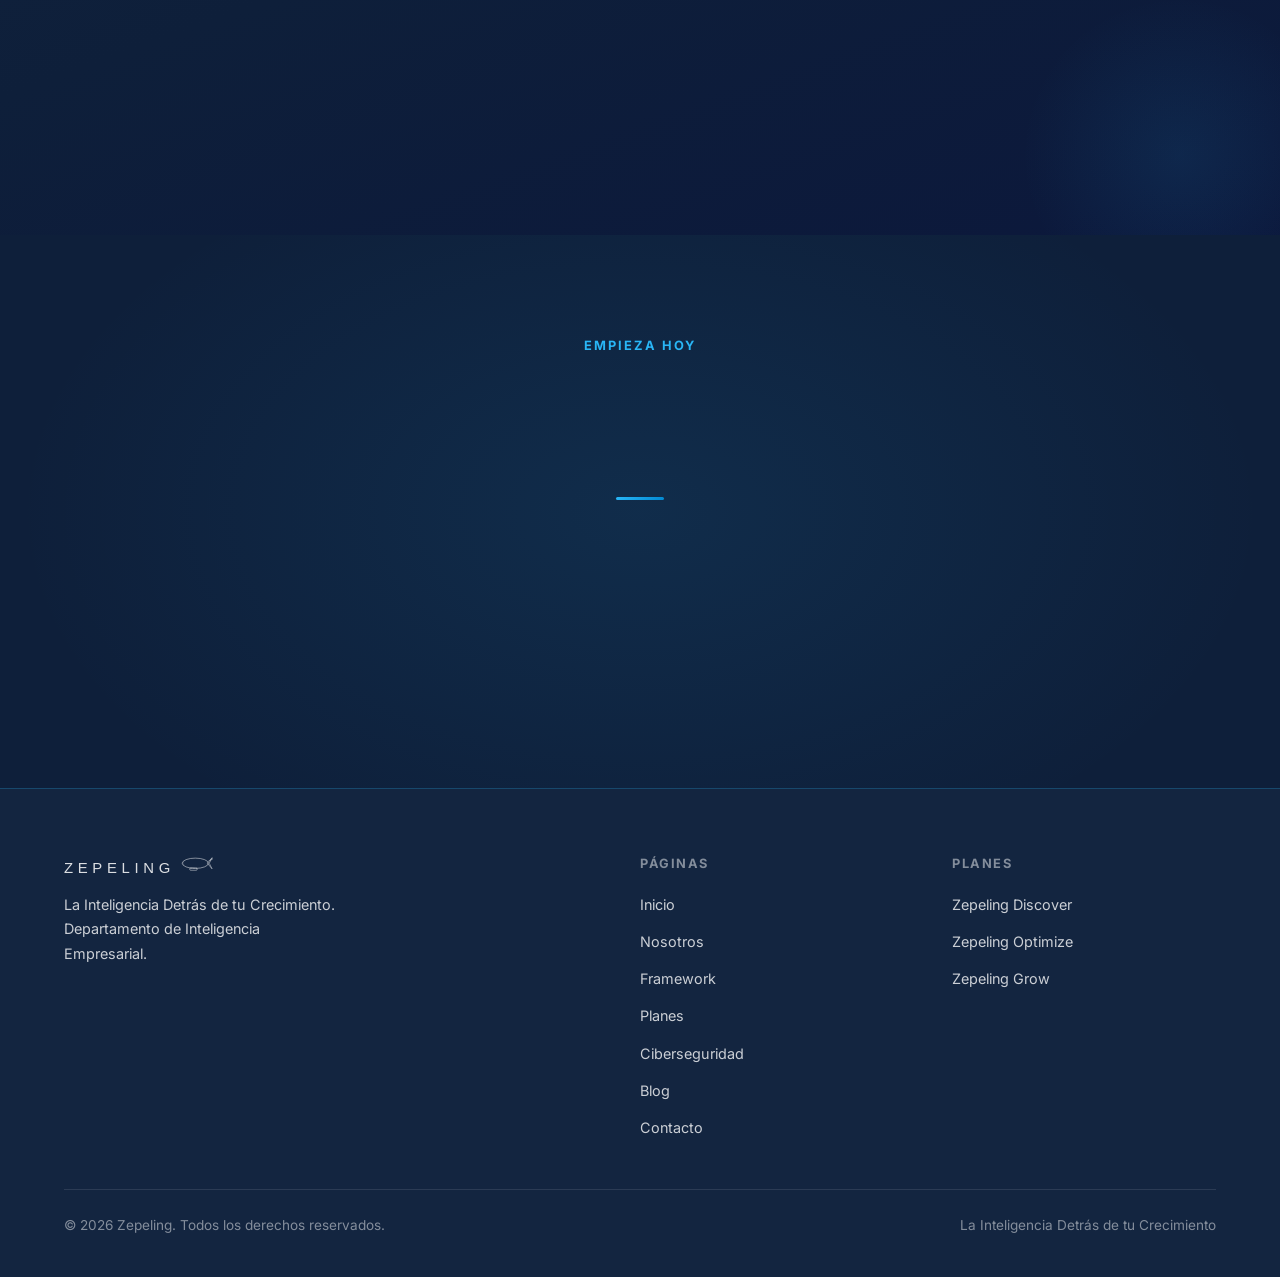
==== commit b2d69fbe: "Adaptar lenguaje a español colombiano: usted forms, lang=es-CO, sin voseos" ====
--- a/index.html
+++ b/index.html
@@ -1,5 +1,5 @@
 ﻿<!DOCTYPE html>
-<html lang="es">
+<html lang="es-CO">
 <head>
   <meta charset="UTF-8" />
   <meta name="viewport" content="width=device-width, initial-scale=1.0" />
@@ -239,7 +239,7 @@
         <div class="consequence-grid">
           <div class="consequence-item reveal">
             <div class="consequence-icon-box"><i data-lucide="settings"></i></div>
-            <div><h4>Procesos manuales</h4><p>Tu equipo pierde horas en tareas repetitivas que podrían automatizarse.</p></div>
+            <div><h4>Procesos manuales</h4><p>Su equipo pierde horas en tareas repetitivas que podrían automatizarse.</p></div>
           </div>
           <div class="consequence-item reveal anim-delay-1">
             <div class="consequence-icon-box"><i data-lucide="trending-down"></i></div>
@@ -251,7 +251,7 @@
           </div>
           <div class="consequence-item reveal anim-delay-3">
             <div class="consequence-icon-box"><i data-lucide="eye-off"></i></div>
-            <div><h4>Falta de control</h4><p>No tienes claridad sobre qué está pasando realmente en tu empresa.</p></div>
+            <div><h4>Falta de control</h4><p>No tienes claridad sobre qué está pasando realmente en su empresa.</p></div>
           </div>
         </div>
         <div class="reveal" style="margin-top:32px;">
@@ -269,7 +269,7 @@
       <span class="section-label">Nuestro Método</span>
       <h2 class="reveal">Framework <span class="text-blue">Zepeling</span></h2>
       <div class="divider center"></div>
-      <p class="reveal" style="max-width:600px;margin:0 auto;color:var(--white-70);">Un proceso de cuatro fases para comprender, integrar y escalar la inteligencia de tu negocio.</p>
+      <p class="reveal" style="max-width:600px;margin:0 auto;color:var(--white-70);">Un proceso de cuatro fases para comprender, integrar y escalar la inteligencia de su negocio.</p>
     </div>
     <div class="steps reveal">
       <div class="step"><div class="step-number">1</div><div class="step-title text-blue">Descubre</div><div class="step-desc">Analizamos el negocio e identificamos oportunidades.</div></div>
@@ -280,7 +280,7 @@
     <div class="fw-img-card reveal">
       <img src="https://images.unsplash.com/photo-1522071820081-009f0129c71c?w=1400&q=80&fit=crop" alt="Equipo colaborando" />
       <div class="fw-img-overlay">
-        <p class="fw-img-quote">En Zepeling trabajamos como una <span>extensión de tu equipo</span>, integrando datos, procesos y tecnología para transformar la información en decisiones más inteligentes.</p>
+        <p class="fw-img-quote">En Zepeling trabajamos como una <span>extensión de su equipo</span>, integrando datos, procesos y tecnología para transformar la información en decisiones más inteligentes.</p>
       </div>
     </div>
     <div style="text-align:center;margin-top:40px;" class="reveal">
@@ -322,7 +322,7 @@
         <div class="plan-card-body">
           <div class="tag">Nivel 03</div>
           <h3>Zepeling Grow</h3>
-          <p>Creamos soluciones tecnológicas con IA aplicada, adaptadas a las necesidades de tu empresa.</p>
+          <p>Creamos soluciones tecnológicas con IA aplicada, adaptadas a las necesidades de su empresa.</p>
           <span class="plan-card-link">Conocer más →</span>
         </div>
       </a>
@@ -338,7 +338,7 @@
   <div class="container">
     <div class="text-center" style="margin-bottom:56px;">
       <span class="section-label">Blog</span>
-      <h2 class="reveal">Conocimiento que <span class="text-blue">impulsa tu negocio</span></h2>
+      <h2 class="reveal">Conocimiento que <span class="text-blue">impulsa su negocio</span></h2>
       <div class="divider center"></div>
       <p class="reveal" style="max-width:520px;margin:0 auto;">Artículos prácticos sobre datos, automatización y ciberseguridad escritos por nuestro equipo.</p>
     </div>
@@ -347,7 +347,7 @@
         <div class="plan-card-img-wrap"><img class="plan-card-img" src="https://images.unsplash.com/photo-1551288049-bebda4e38f71?w=600&q=80&fit=crop" alt="Datos y decisiones estratégicas" /></div>
         <div class="plan-card-body">
           <div class="tag">Datos &amp; BI</div>
-          <h3>Cómo convertir los datos de tu empresa en decisiones estratégicas</h3>
+          <h3>Cómo convertir los datos de su empresa en decisiones estratégicas</h3>
           <span class="plan-card-link">Leer artículo →</span>
         </div>
       </a>
@@ -355,7 +355,7 @@
         <div class="plan-card-img-wrap"><img class="plan-card-img" src="https://images.unsplash.com/photo-1518770660439-4636190af475?w=600&q=80&fit=crop" alt="Automatización de procesos" /></div>
         <div class="plan-card-body">
           <div class="tag">Automatización</div>
-          <h3>5 procesos que tu empresa debería automatizar ahora mismo</h3>
+          <h3>5 procesos que su empresa debería automatizar ahora mismo</h3>
           <span class="plan-card-link">Leer artículo →</span>
         </div>
       </a>
@@ -464,9 +464,9 @@
   <div class="cta-bg"></div>
   <div class="container">
     <span class="section-label">Empieza hoy</span>
-    <h2 class="reveal" style="max-width:700px;margin:0 auto 16px;">¿Listo para convertir tus datos en <span class="text-blue">decisiones inteligentes</span>?</h2>
+    <h2 class="reveal" style="max-width:700px;margin:0 auto 16px;">¿Listo para convertir sus datos en <span class="text-blue">decisiones inteligentes</span>?</h2>
     <div class="divider center"></div>
-    <p class="reveal" style="max-width:560px;margin:0 auto;font-size:1.05rem;">Agenda un diagnóstico sin costo y descubre cómo Zepeling puede transformar tu negocio desde el primer día.</p>
+    <p class="reveal" style="max-width:560px;margin:0 auto;font-size:1.05rem;">Agenda un diagnóstico sin costo y descubre cómo Zepeling puede transformar su negocio desde el primer día.</p>
     <div class="cta-actions reveal">
       <a href="contacto.html" class="btn btn-primary" style="padding:16px 40px;font-size:1rem;">Agendar diagnóstico gratuito</a>
       <a href="planes.html" class="btn btn-ghost">Ver planes</a>
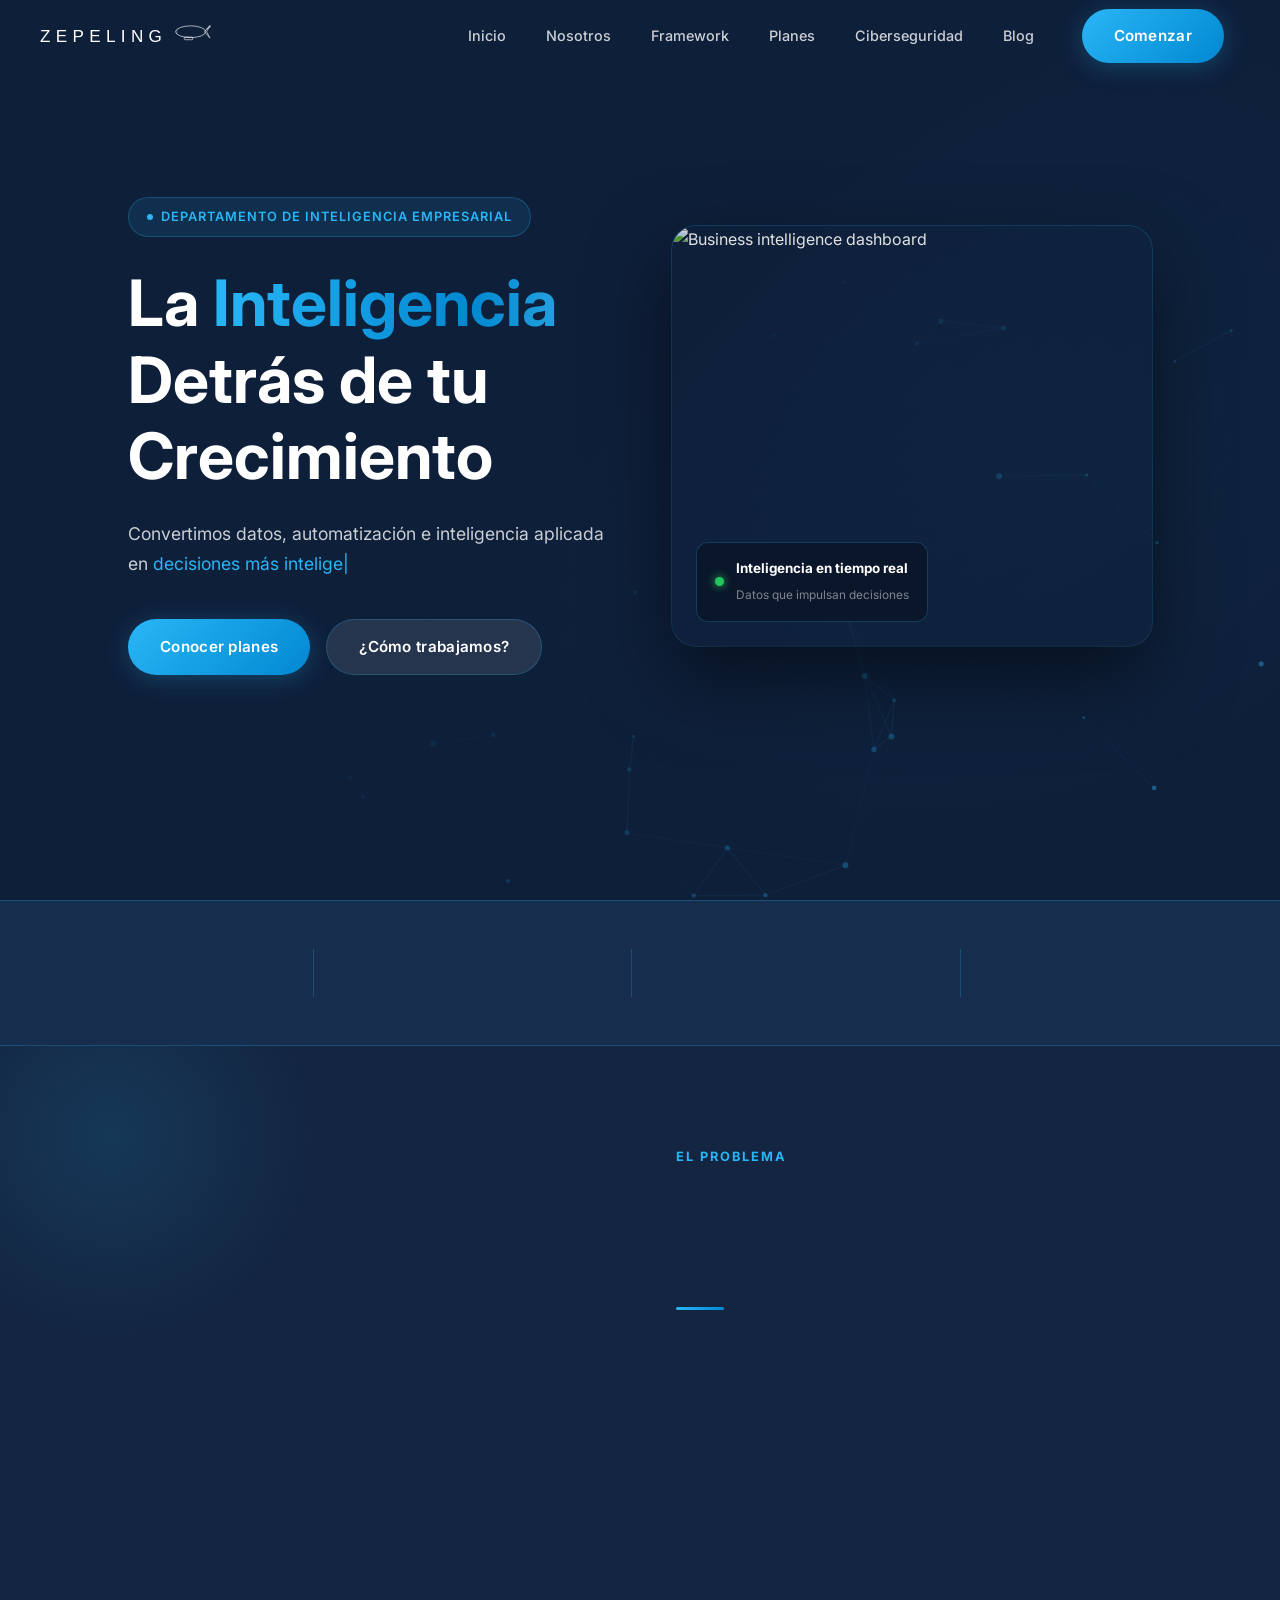
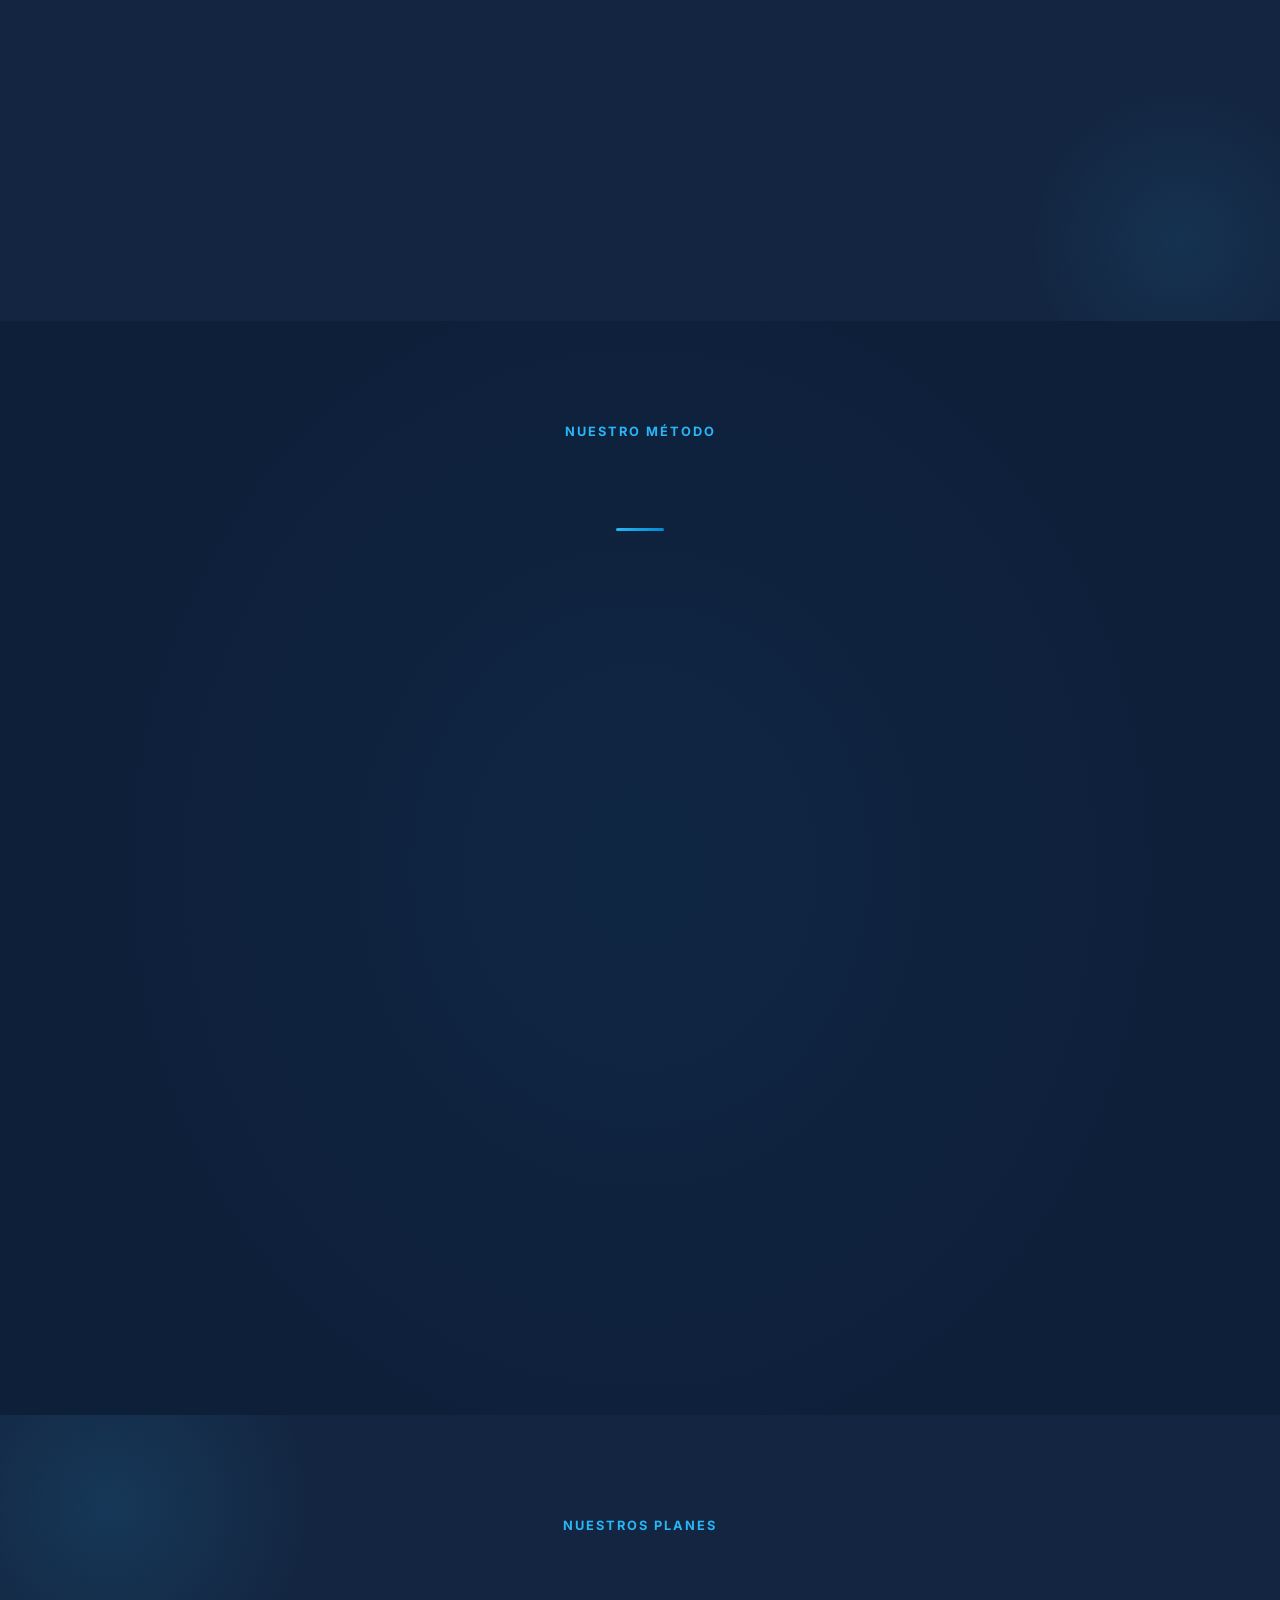
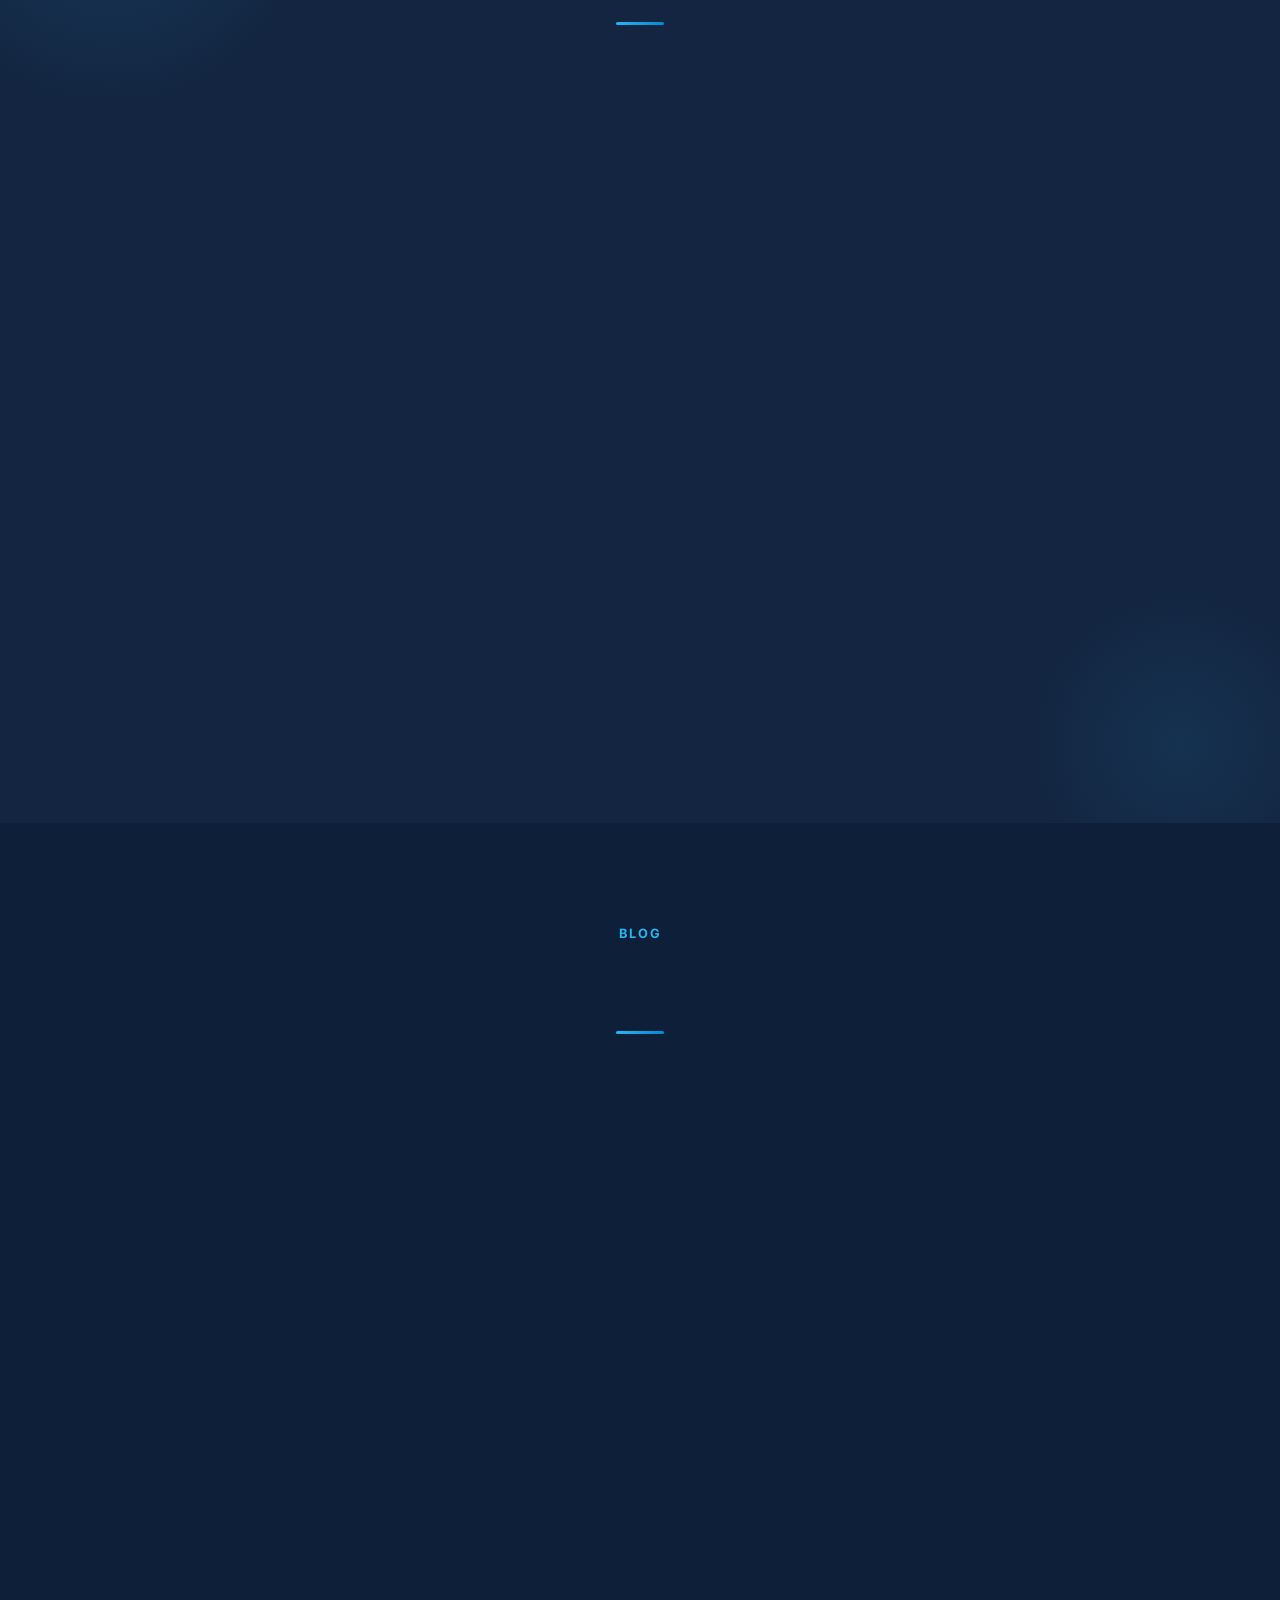
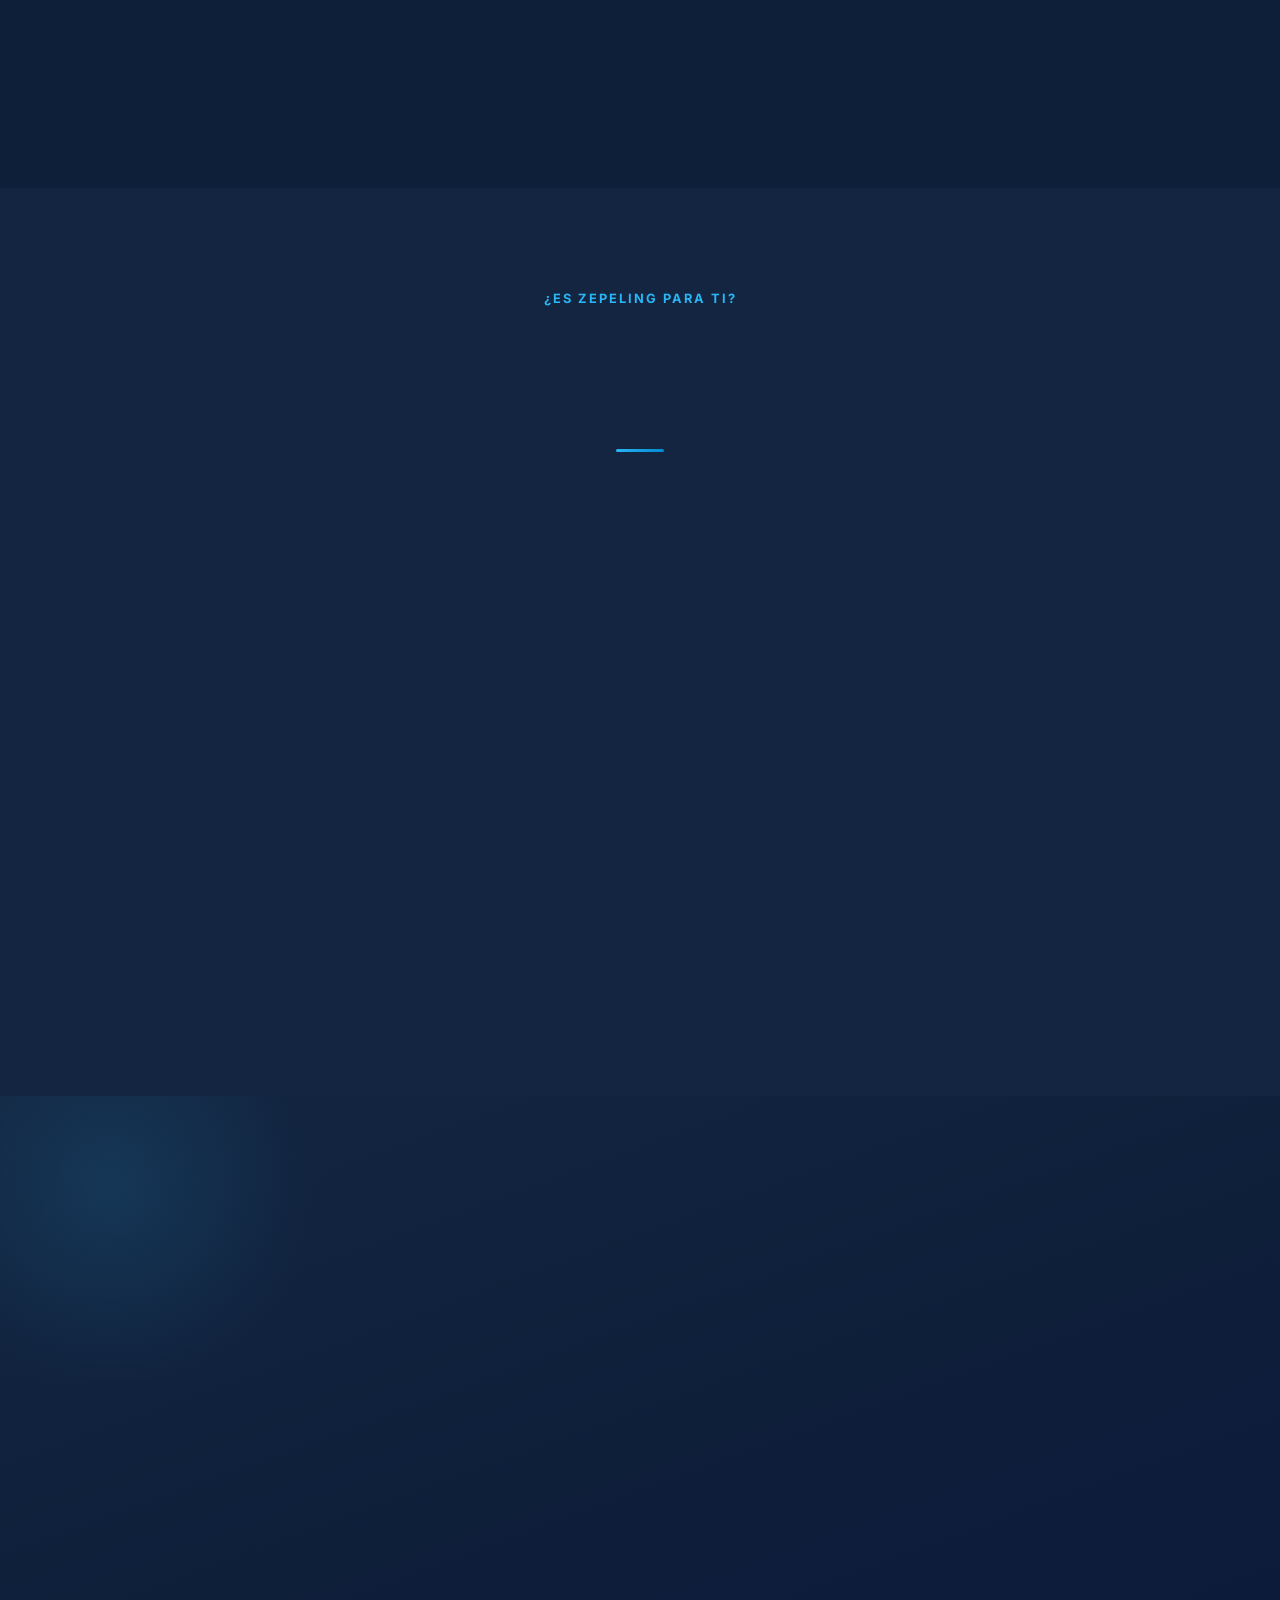
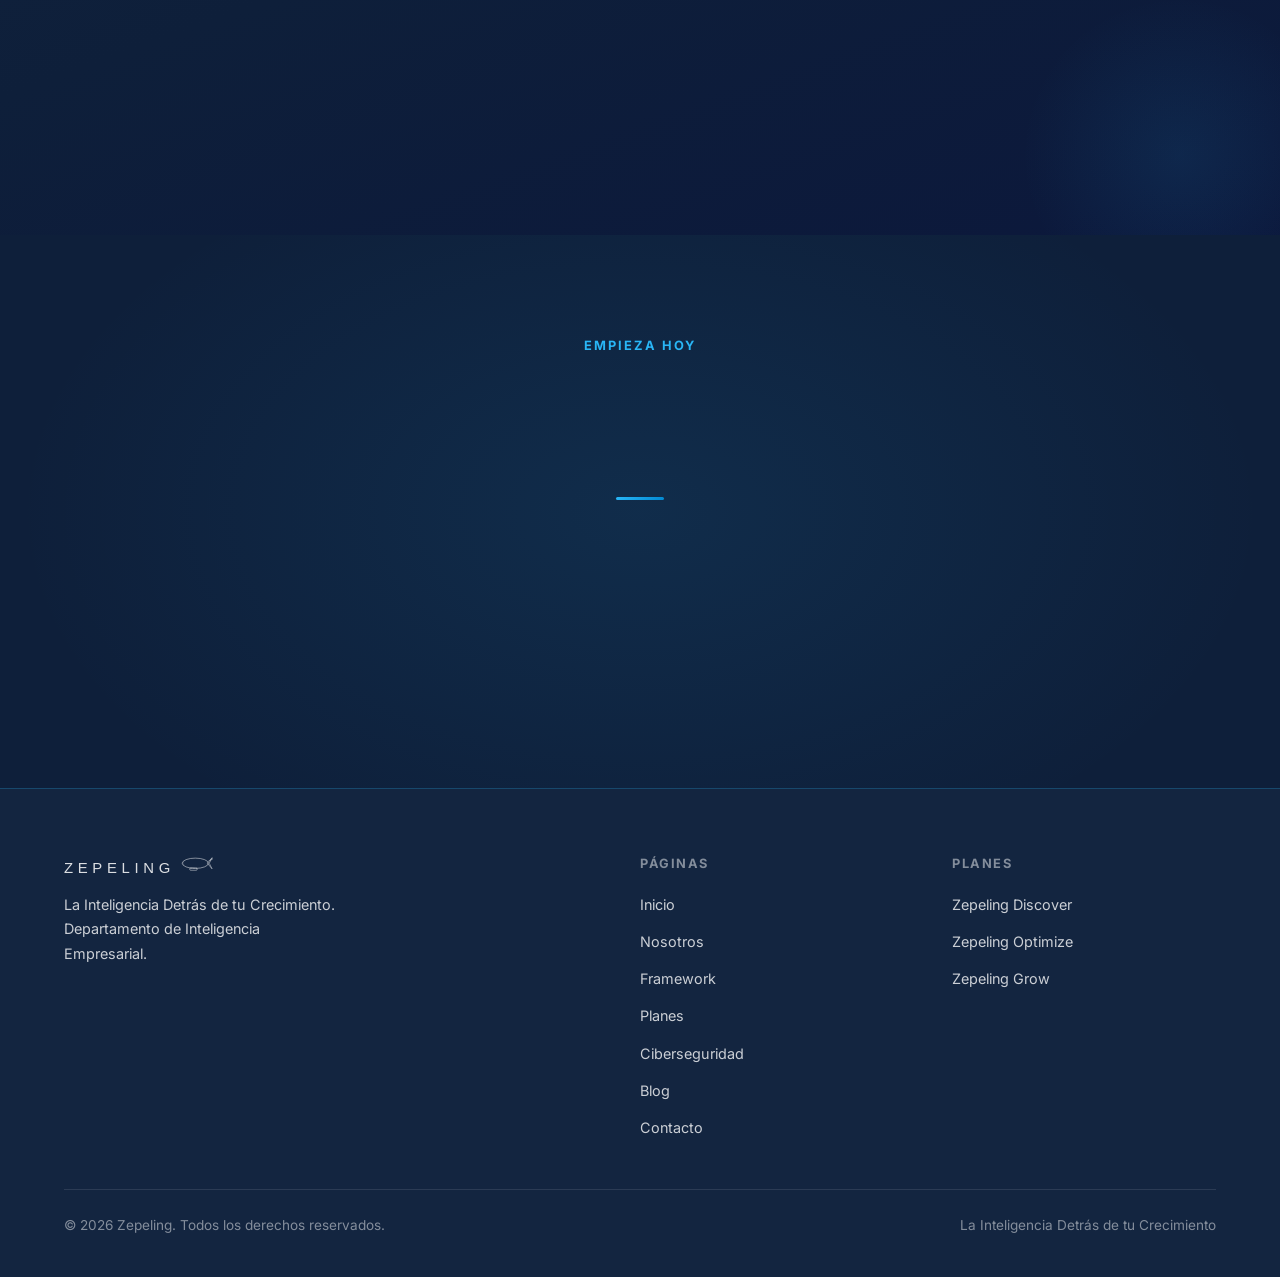
==== commit 2b713b28: "Corregir responsividad móvil: grids inline y media queries en index" ====
--- a/index.html
+++ b/index.html
@@ -148,12 +148,16 @@
     .cta-actions { display: flex; gap: 16px; justify-content: center; flex-wrap: wrap; margin-top: 40px; }
 
     @media (max-width: 900px) {
-      .hero-grid, .problem-grid, .about-teaser { grid-template-columns: 1fr; }
+      .hero-grid, .problem-grid, .about-teaser, .grid-2 { grid-template-columns: 1fr !important; gap: 40px !important; }
       .hero-grid { text-align: center; }
       .hero-desc { margin: 0 auto 40px; }
       .hero-actions { justify-content: center; }
       .hero-img-wrap, .problem-img, .about-img { display: none; }
       .about-float-card { display: none; }
+      .stat-divider { display: none; }
+      .stats-inner { gap: 20px; }
+      .fw-img-overlay { padding: 24px; }
+      .fw-img-card img { height: 220px; }
     }
   </style>
 </head>
@@ -415,7 +419,7 @@
 <!-- RESULTADOS / GALERÍA -->
 <section class="orb-section section-gradient-bg" style="padding:80px 0;">
   <div class="container">
-    <div style="display:grid;grid-template-columns:1fr 1fr;gap:64px;align-items:center;">
+    <div class="grid-2 about-teaser" style="gap:64px;align-items:center;">
 
       <!-- Mosaic izquierda -->
       <div class="img-mosaic reveal-left">
--- a/css/styles.css
+++ b/css/styles.css
@@ -846,3 +846,148 @@
 .about-float-card {
   animation: floatZepeling 7s ease-in-out infinite;
 }
+
+/* ══════════════════════════════════════
+   MOBILE RESPONSIVE — Global overrides
+   ══════════════════════════════════════ */
+@media (max-width: 768px) {
+
+  /* Container */
+  .container { padding: 0 16px; }
+
+  /* Typography */
+  h1 { font-size: clamp(1.8rem, 8vw, 2.6rem); }
+  h2 { font-size: clamp(1.5rem, 6vw, 2rem); }
+  h3 { font-size: 1.2rem; }
+
+  /* Sections */
+  section { padding: 64px 0; }
+
+  /* Buttons — full width en móvil cuando están solos */
+  .btn { padding: 13px 24px; font-size: 0.9rem; }
+
+  /* Navbar logo */
+  .nav-logo-img { height: 24px !important; }
+
+  /* Hero sections genéricas */
+  .page-hero { padding: 120px 0 56px; }
+
+  /* Two-column hero grids → stack */
+  .hero-grid,
+  [class*="-hero-inner"],
+  [class*="hero-split"],
+  .about-split,
+  .readiness-check {
+    grid-template-columns: 1fr !important;
+    gap: 40px !important;
+  }
+
+  /* Clarity split (discover) */
+  .clarity-split { grid-template-columns: 1fr !important; }
+  .clarity-before {
+    border-radius: 16px 16px 0 0 !important;
+    border-right: 1px solid rgba(255,100,100,0.12) !important;
+    border-bottom: none !important;
+  }
+  .clarity-after {
+    border-radius: 0 0 16px 16px !important;
+    border-left: 1px solid rgba(41,182,246,0.2) !important;
+  }
+
+  /* Timeline (discover) */
+  .timeline-strip {
+    grid-template-columns: 1fr 1fr !important;
+    gap: 32px !important;
+  }
+  .timeline-strip::before { display: none !important; }
+
+  /* Gets grid (discover) */
+  .gets-grid { grid-template-columns: 1fr !important; }
+
+  /* Hours counter (optimize) */
+  .hours-hero { grid-template-columns: 1fr !important; gap: 40px !important; }
+  .hours-counter { grid-template-columns: 1fr 1fr !important; }
+
+  /* Process accordion body (optimize) */
+  .pa-body { padding-left: 16px !important; }
+  .pa-compare { grid-template-columns: 1fr !important; }
+
+  /* Systems map (optimize) */
+  .sys-row { grid-template-columns: repeat(2,1fr) !important; }
+
+  /* Optimize CTA band */
+  .optimize-cta-band {
+    grid-template-columns: 1fr !important;
+    padding: 32px 20px !important;
+    text-align: center;
+  }
+
+  /* Build projects (grow) */
+  .build-projects { grid-template-columns: 1fr !important; }
+  .build-category-header { flex-wrap: wrap; }
+  .build-cat-desc { text-align: left !important; }
+
+  /* Cocreate steps (grow) */
+  .cocreate-steps {
+    grid-template-columns: 1fr 1fr !important;
+    gap: 32px !important;
+  }
+  .cocreate-steps::before { display: none !important; }
+
+  /* Grow CTA */
+  .grow-cta-inner { padding: 40px 20px !important; }
+
+  /* Scale rings (grow hero) */
+  .scale-rings { width: 200px !important; height: 200px !important; }
+
+  /* Framework phase grid */
+  .phase-grid,
+  .fw-visual-card { display: block !important; }
+
+  /* Plans grid */
+  .plans-grid { grid-template-columns: 1fr !important; }
+  .compare-table { font-size: 0.75rem; }
+  .compare-table th, .compare-table td { padding: 10px 8px !important; }
+
+  /* Nosotros */
+  .philosophy-block { grid-template-columns: 1fr !important; }
+  .extension-grid { grid-template-columns: 1fr !important; }
+
+  /* Cyber */
+  .threat-grid { grid-template-columns: 1fr !important; }
+  .why-grid { grid-template-columns: 1fr !important; }
+  .process-timeline { grid-template-columns: 1fr 1fr !important; }
+
+  /* CTA sections */
+  .discover-cta,
+  .grow-cta-inner { padding: 40px 20px !important; }
+
+  /* Orb sections — reduce decorative overhead */
+  .orb-section::before,
+  .orb-section::after { display: none; }
+
+  /* Footer */
+  .footer-grid { grid-template-columns: 1fr !important; gap: 28px !important; }
+  .footer-bottom { flex-direction: column; gap: 8px; text-align: center; }
+
+  /* Blog grid */
+  .blog-grid { grid-template-columns: 1fr !important; }
+
+  /* Contact form */
+  .contact-grid { grid-template-columns: 1fr !important; }
+
+  /* Tilt cards — disable tilt on mobile */
+  .tilt-card { transform: none !important; }
+}
+
+@media (max-width: 480px) {
+  /* Extra small phones */
+  .hours-counter { grid-template-columns: 1fr 1fr !important; gap: 10px !important; }
+  .hour-number { font-size: 2rem !important; }
+  .timeline-strip { grid-template-columns: 1fr !important; }
+  .cocreate-steps { grid-template-columns: 1fr !important; }
+  .sys-row { grid-template-columns: 1fr 1fr !important; }
+  .mini-kpi-row { grid-template-columns: 1fr 1fr 1fr !important; }
+  .pa-header { flex-wrap: wrap; gap: 8px; }
+  .pa-saving { font-size: 0.72rem !important; }
+}
